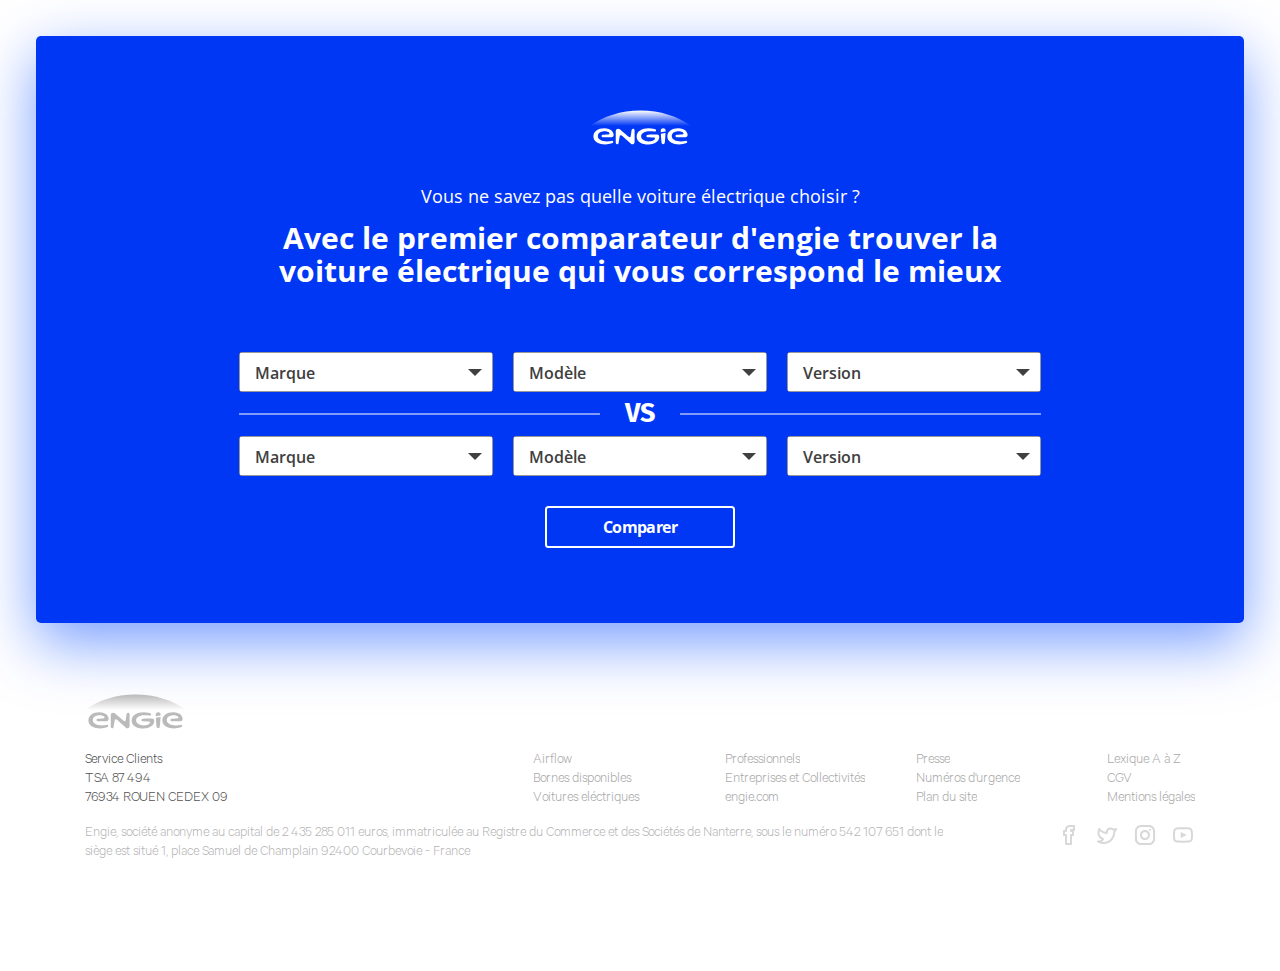
==== index.html @ 5217ff02 "Update styles + responsive" ====
<!DOCTYPE html>
<html lang="fr">

<head>
  <meta charset="UTF-8">
  <meta name="viewport" content="width=device-width, initial-scale=1.0">
  <meta http-equiv="X-UA-Compatible" content="ie=edge">
  <link href="https://fonts.googleapis.com/css?family=Fira+Sans:400,700|Open+Sans:400,600,700,800|Ovo" rel="stylesheet">
  <link rel="stylesheet" href="./css/bootstrap.min.css">
  <link rel="stylesheet" href="./css/style.css">
  <title>Trouver la voiture électrique qui vous correspond le mieux | Engie</title>
</head>

<body>
  <header class="main-header">
    <!-- <video class="video-header" src="./videos/voiture.mp4" autoplay loop></video> -->
    <div class="container">
      <div class="col-sm-9 margin-lr-auto d-flex flex-column justify-content-center heading">
        <p class="intro text-center">
          <svg width="101px" height="35px" viewBox="0 0 558 189" version="1.1" xmlns="http://www.w3.org/2000/svg" xmlns:xlink="http://www.w3.org/1999/xlink">
            <defs>
              <linearGradient x1="49.9496416%" y1="100.00257%" x2="49.9496416%" y2="0.348036134%" id="linearGradient-1">
                <stop stop-color="#FFFFFF" stop-opacity="0" offset="0%"></stop>
                <stop stop-color="#FFFFFF" offset="100%"></stop>
              </linearGradient>
            </defs>
            <g id="engie-blanc-0" stroke="none" stroke-width="1" fill="none" fill-rule="evenodd">
              <g id="engie-blanc" fill-rule="nonzero">
                <path d="M558,85.6 C485.3,32.5 387.1,0 279,0 C170.9,0 72.7,32.5 0,85.6 L558,85.6 Z" id="Shape" fill="url(#linearGradient-1)"></path>
                <path d="M238.3,100.8 C233.1,100.8 230.4,105 229.7,110.2 C228.899,115.9 225.899,135.7 225.3,140.7 C224.9,143.7 224.7,146.9 221.8,148.2 C218.9,149.5 215.3,147.5 212.3,144.9 C209.3,142.299 164.4,104.099 164.4,104.099 C161.8,101.799 158.6,100.799 155.501,100.799 C148.701,100.799 142.201,104.999 142.201,115.299 L142.201,179 C142.201,184 145.701,187.1 149.9,187.1 C154.501,187.1 157.501,184 158.201,179.6 C158.201,179.6 163.1,149.201 163.701,145.901 C164.4,142.001 165.001,138.901 168.801,137.701 C172.201,136.6 175.501,138.6 180.301,142.901 C185.101,147.1 225.501,183.6 225.501,183.6 C228.601,186.201 230.801,187.3 235.201,187.3 C239.201,187.3 246.4,185.7 246.4,173.5 L246.4,110 C246.4,104 242.8,100.8 238.3,100.8 Z M527.4,168.6 C492.2,176.201 451.9,168.1 451.9,143.201 C451.9,124.401 469.4,116.701 483.1,115.6 C497.5,114.401 508.8,117.5 514.6,123.5 C518.2,127.301 517.2,132.4 510.1,132.801 C503.5,133.2 491.2,133.6 481,134 C475.199,134.2 472.1,137.301 472.1,141.5 C472.1,144.801 474.6,148.6 481.3,148.6 C490.9,148.6 515.199,148.801 527.3,148.801 C535.3,148.801 539.199,144.401 539.199,135.2 C539.199,120.7 526,98.6 487.5,98.6 C452.6,98.6 427.3,116 427.3,144.401 C427.3,184.701 486.699,197.001 530.1,182.1 C534.2,180.701 538,177.701 536.8,173.1 C535.699,169.1 532.4,167.6 527.4,168.6 Z M118.9,168.6 C83.7,176.2 43.4,168.1 43.4,143.2 C43.4,124.4 60.9,116.7 74.6,115.599 C89,114.4 100.3,117.499 106.1,123.499 C109.701,127.3 108.701,132.399 101.6,132.8 C95,133.2 82.7,133.6 72.5,134 C66.7,134.2 63.6,137.301 63.6,141.5 C63.6,144.801 66.1,148.6 72.8,148.6 C82.4,148.6 106.7,148.801 118.8,148.801 C126.8,148.801 130.7,144.401 130.7,135.2 C130.7,120.7 117.5,98.599 79,98.599 C44.1,98.599 18.8,115.999 18.8,144.4 C18.8,184.7 78.2,197 121.6,182.099 C125.701,180.7 129.5,177.7 128.3,173.099 C127.3,169.1 123.9,167.6 118.9,168.6 Z M391.6,129.9 C392.4,151.9 394.4,170.099 395,176.5 C395.699,184.7 400,187.1 404.3,187.1 C408.4,187.1 412.8,185 413.5,176.6 C414.1,169.6 416.199,147.8 417.199,126.3 C417.3,125.2 416.5,124.7 415.599,124.901 L392.699,128.6 C392.060438,128.699885 391.592235,129.25372 391.6,129.9 Z M404.4,98.7 C393.9,98.7 390.8,106.9 390.9,112 C390.9,112.9 391.001,115.5 391.2,118.801 C391.2,119.5 391.9,120.2 392.801,120.1 L416.7,116.201 C417.501,116.001 417.801,115.501 417.9,114.901 C418,113.801 418,112.6 418,112.1 C418.1,107.2 415,98.7 404.4,98.7 Z M369.3,133.801 C361.3,133.801 336.699,134 321,134 C313.399,134 311.5,138.1 311.5,141.5 C311.5,144.5 313.5,148.301 320.699,148.7 C331.599,149.301 345.399,149.9 351.699,150.2 C360.3,150.599 360.399,155.099 357.5,158.801 C351.699,166.401 337.5,171.401 322.8,171.401 C303.6,171.401 282.4,160.501 282.4,143.1 C282.4,126.801 300.501,108.901 354.3,116.5 C359,117.2 363.699,116.301 364.9,111.9 C366.1,107.2 363.1,104.3 357.001,102.599 C344.801,99.4 333.7,98.599 323.101,98.599 C286.901,98.599 257.801,115.9 257.801,143.8 C257.801,173.599 286.701,188.199 322.801,188.199 C363.101,188.199 382.7,166.3 382.7,147.098 C382.6,137.5 377.6,133.8 369.3,133.801 Z"
                  id="Shape" fill="#FFFFFF"></path>
              </g>
            </g>
          </svg>
          <br>Vous ne savez pas quelle voiture électrique choisir&nbsp;?</p>

        <h1 class="text-center">Avec le premier comparateur d'engie trouver la voiture électrique qui vous correspond le mieux</h1>

        <form id="compare-1" class="d-flex justify-content-between" action="" method="POST">
          <select name="marque-1" id="marque-1">
            <option value="hide">Marque</option>
            <option value="renault">Renault</option>
            <option value="nissan">Nissan</option>
            <option value="bmw">BMW</option>
            <option value="tesla">Tesla</option>
            <option value="volkswagen">Volkswagen</option>
            <option value="hyundai">Hyundai</option>
            <option value="kia">Kia</option>
            <option value="citroen">Citroën</option>
            <option value="peugeot">Peugeot</option>
            <option value="smart">Smart</option>
          </select>
          <select name="modele-1" id="modele-1" disabled>
            <option value="hide">Modèle</option>
            <option value="zoe">Zoé</option>
            <option value="fluence">Fluence ZE</option>
            <option value="kangoo">Kangoo électrique</option>
            <option value="master">Master ZE</option>
            <option value="twizy">Twizy</option>
            <option value="twizy_cargo">Twizy Cargo</option>
            <option value="twingo">Twingo électrique</option>
          </select>
          <select name="type-1" id="type-1" disabled>
            <option value="hide">Version</option>
            <option value="life">Life</option>
            <option value="life_cr">Life charge rapide</option>
            <option value="zen">Zen</option>
            <option value="zen_cr">Zen charge rapide</option>
            <option value="intens">Intens</option>
            <option value="intens_cr">Intens charge rapide</option>
            <option value="edition_one">« Edition One »</option>
            <option value="edition_one_cr">« Edition One » charge rapide</option>
          </select>
        </form>

        <p class="versus text-center">VS</p>

        <form id="compare-2" class="d-flex justify-content-between" action="" method="POST">
          <select name="marque-2" id="marque-2">
            <option value="hide">Marque</option>
            <option value="renault">Renault</option>
            <option value="nissan">Nissan</option>
            <option value="bmw">BMW</option>
            <option value="tesla">Tesla</option>
            <option value="volkswagen">Volkswagen</option>
            <option value="hyundai">Hyundai</option>
            <option value="kia">Kia</option>
            <option value="citroen">Citroën</option>
            <option value="peugeot">Peugeot</option>
            <option value="smart">Smart</option>
          </select>
          <select name="modele-2" id="modele-2" disabled>
            <option value="hide">Modèle</option>
            <option value="leaf_nouveau">Leaf (nouveau)</option>
            <option value="leaf">Leaf</option>
            <option value="imx">IMx</option>
            <option value="e_nv200">e-NV200</option>
            <option value="e_nv200_evalia">e-NV200 Evalia</option>
          </select>
          <select name="type-2" id="type-2" disabled>
            <option value="hide">Version</option>
            <option value="acenta">Acenta</option>
            <option value="n_connecta">N-Connecta</option>
            <option value="tekna">Tekna</option>
          </select>
        </form>

        <button class="button-versus compare-run">
          <span class="text">Comparer</span>
          <span class="loader">
            <svg class="lds-spinner" width="100%" height="100%" xmlns="http://www.w3.org/2000/svg" xmlns:xlink="http://www.w3.org/1999/xlink"
              viewBox="0 0 100 100" preserveAspectRatio="xMidYMid">
              <g transform="rotate(0 50 50)">
                <rect x="47" y="27" rx="9.4" ry="5.4" width="6" height="6" fill="#ffffff">
                  <animate attributeName="opacity" values="1;0" keyTimes="0;1" dur="1s" begin="-0.9s" repeatCount="indefinite"></animate>
                </rect>
              </g>
              <g transform="rotate(36 50 50)">
                <rect x="47" y="27" rx="9.4" ry="5.4" width="6" height="6" fill="#ffffff">
                  <animate attributeName="opacity" values="1;0" keyTimes="0;1" dur="1s" begin="-0.8s" repeatCount="indefinite"></animate>
                </rect>
              </g>
              <g transform="rotate(72 50 50)">
                <rect x="47" y="27" rx="9.4" ry="5.4" width="6" height="6" fill="#ffffff">
                  <animate attributeName="opacity" values="1;0" keyTimes="0;1" dur="1s" begin="-0.7s" repeatCount="indefinite"></animate>
                </rect>
              </g>
              <g transform="rotate(108 50 50)">
                <rect x="47" y="27" rx="9.4" ry="5.4" width="6" height="6" fill="#ffffff">
                  <animate attributeName="opacity" values="1;0" keyTimes="0;1" dur="1s" begin="-0.6s" repeatCount="indefinite"></animate>
                </rect>
              </g>
              <g transform="rotate(144 50 50)">
                <rect x="47" y="27" rx="9.4" ry="5.4" width="6" height="6" fill="#ffffff">
                  <animate attributeName="opacity" values="1;0" keyTimes="0;1" dur="1s" begin="-0.5s" repeatCount="indefinite"></animate>
                </rect>
              </g>
              <g transform="rotate(180 50 50)">
                <rect x="47" y="27" rx="9.4" ry="5.4" width="6" height="6" fill="#ffffff">
                  <animate attributeName="opacity" values="1;0" keyTimes="0;1" dur="1s" begin="-0.4s" repeatCount="indefinite"></animate>
                </rect>
              </g>
              <g transform="rotate(216 50 50)">
                <rect x="47" y="27" rx="9.4" ry="5.4" width="6" height="6" fill="#ffffff">
                  <animate attributeName="opacity" values="1;0" keyTimes="0;1" dur="1s" begin="-0.3s" repeatCount="indefinite"></animate>
                </rect>
              </g>
              <g transform="rotate(252 50 50)">
                <rect x="47" y="27" rx="9.4" ry="5.4" width="6" height="6" fill="#ffffff">
                  <animate attributeName="opacity" values="1;0" keyTimes="0;1" dur="1s" begin="-0.2s" repeatCount="indefinite"></animate>
                </rect>
              </g>
              <g transform="rotate(288 50 50)">
                <rect x="47" y="27" rx="9.4" ry="5.4" width="6" height="6" fill="#ffffff">
                  <animate attributeName="opacity" values="1;0" keyTimes="0;1" dur="1s" begin="-0.1s" repeatCount="indefinite"></animate>
                </rect>
              </g>
              <g transform="rotate(324 50 50)">
                <rect x="47" y="27" rx="9.4" ry="5.4" width="6" height="6" fill="#ffffff">
                  <animate attributeName="opacity" values="1;0" keyTimes="0;1" dur="1s" begin="0s" repeatCount="indefinite"></animate>
                </rect>
              </g>
            </svg>
          </span>
        </button>
      </div>
    </div>
  </header>

  <main id="main-content">
    <section class="container">
      <div class="versus-container d-flex justify-content-between">
        <div class="vs vs-1">
          <img class="img-vehicule" src="./images/zoe.jpg" alt="">
          <h2>
            <span class="vehicule-1">Renault Zoé Life</span>
            <span class="vehicule-2">Nissan Leaf</span>
          </h2>
          <div class="descriptions">
            <div class="item d-flex justify-content-between">
              <div class="col-left">Prix</div>
              <div class="col-right">À partir de 19 750 €</div>
            </div>
            <div class="item d-flex justify-content-between">
              <div class="col-left">Autonomie électrique</div>
              <div class="col-right">400 km</div>
            </div>
            <div class="item d-flex justify-content-between">
              <div class="col-left">Capacité batterie</div>
              <div class="col-right">41 kWh</div>
            </div>
            <div class="item d-flex justify-content-between">
              <div class="col-left">Puissance de recharge max.</div>
              <div class="col-right">43 kW</div>
            </div>
            <div class="item d-flex justify-content-between">
              <div class="col-left">Prises</div>
              <div class="col-right">Type 2</div>
            </div>
          </div>
        </div>

        <div class="vs vs-2">
          <img class="img-vehicule" src="./images/leaf.jpg" alt="">
          <h2>Nissan Leaf</h2>
          <div class="descriptions">
            <div class="item d-flex justify-content-between">
              <div class="col-left">Prix</div>
              <div class="col-right">À partir de 30 990 €</div>
            </div>
            <div class="item d-flex justify-content-between">
              <div class="col-left">Autonomie électrique</div>
              <div class="col-right">378 km</div>
            </div>
            <div class="item d-flex justify-content-between">
              <div class="col-left">Capacité batterie</div>
              <div class="col-right">40 kWh</div>
            </div>
            <div class="item d-flex justify-content-between">
              <div class="col-left">Puissance de recharge max.</div>
              <div class="col-right">50 kW</div>
            </div>
            <div class="item d-flex justify-content-between">
              <div class="col-left">Prises</div>
              <div class="col-right">Type 2 CHAdeMO</div>
            </div>
          </div>
        </div>
      </div>

      <p class="versus-see-more text-center">
        <span class="before-text">Voir plus</span>
        <svg width="44px" height="44px" viewBox="0 0 44 44" version="1.1" xmlns="http://www.w3.org/2000/svg" xmlns:xlink="http://www.w3.org/1999/xlink">
          <g id="Page-1" stroke="none" stroke-width="1" fill="none" fill-rule="evenodd">
            <g id="Desktop-HD-Copy-2" transform="translate(-698.000000, -1299.000000)" fill="#9D9B9B">
              <g id="GroupPlus" transform="translate(251.000000, 1272.000000)">
                <path d="M468.625,27 C471.609715,27 474.418403,27.5631454 477.051147,28.6894531 C479.683892,29.8157608 481.978709,31.3573714 483.935669,33.3143311 C485.892629,35.2712907 487.434239,37.5661083 488.560547,40.1988525 C489.686855,42.8315968 490.25,45.6402846 490.25,48.625 C490.25,51.6097154 489.686855,54.4184032 488.560547,57.0511475 C487.434239,59.6838917 485.892629,61.9787093 483.935669,63.9356689 C481.978709,65.8926286 479.683892,67.4342392 477.051147,68.5605469 C474.418403,69.6868546 471.609715,70.25 468.625,70.25 C465.640285,70.25 462.831597,69.6868546 460.198853,68.5605469 C457.566108,67.4342392 455.271291,65.8926286 453.314331,63.9356689 C451.357371,61.9787093 449.815761,59.6838917 448.689453,57.0511475 C447.563145,54.4184032 447,51.6097154 447,48.625 C447,45.6402846 447.563145,42.8315968 448.689453,40.1988525 C449.815761,37.5661083 451.357371,35.2712907 453.314331,33.3143311 C455.271291,31.3573714 457.566108,29.8157608 460.198853,28.6894531 C462.831597,27.5631454 465.640285,27 468.625,27 Z M468.625,67.5891113 C471.243665,67.5891113 473.700387,67.0893198 475.995239,66.0897217 C478.290091,65.0901236 480.289257,63.7315353 481.992798,62.013916 C483.696338,60.2962968 485.047887,58.2900912 486.047485,55.9952393 C487.047083,53.7003873 487.546875,51.2436654 487.546875,48.625 C487.546875,46.0063346 487.047083,43.5496127 486.047485,41.2547607 C485.047887,38.9599088 483.696338,36.9607426 481.992798,35.2572021 C480.289257,33.5536617 478.290091,32.2021127 475.995239,31.2025146 C473.700387,30.2029166 471.243665,29.703125 468.625,29.703125 C466.006335,29.703125 463.549613,30.2029166 461.254761,31.2025146 C458.959909,32.2021127 456.960743,33.5536617 455.257202,35.2572021 C453.553662,36.9607426 452.202113,38.9599088 451.202515,41.2547607 C450.202917,43.5496127 449.703125,46.0063346 449.703125,48.625 C449.703125,51.2436654 450.202917,53.7003873 451.202515,55.9952393 C452.202113,58.2900912 453.553662,60.2962968 455.257202,62.013916 C456.960743,63.7315353 458.959909,65.0901236 461.254761,66.0897217 C463.549613,67.0893198 466.006335,67.5891113 468.625,67.5891113 Z M478.085937,47.2734375 C478.451988,47.2734375 478.768757,47.4071845 479.036255,47.6746826 C479.303753,47.9421807 479.4375,48.25895 479.4375,48.625 C479.4375,48.99105 479.303753,49.3078193 479.036255,49.5753174 C478.768757,49.8428155 478.451988,49.9765625 478.085937,49.9765625 L469.976562,49.9765625 L469.976562,58.0859375 C469.976562,58.4519875 469.842815,58.7687568 469.575317,59.0362549 C469.307819,59.303753 468.99105,59.4375 468.625,59.4375 C468.25895,59.4375 467.942181,59.303753 467.674683,59.0362549 C467.407185,58.7687568 467.273438,58.4519875 467.273438,58.0859375 L467.273438,49.9765625 L459.164062,49.9765625 C458.798012,49.9765625 458.481243,49.8428155 458.213745,49.5753174 C457.946247,49.3078193 457.8125,48.99105 457.8125,48.625 C457.8125,48.25895 457.946247,47.9421807 458.213745,47.6746826 C458.481243,47.4071845 458.798012,47.2734375 459.164062,47.2734375 L467.273438,47.2734375 L467.273438,39.1640625 C467.273438,38.7980125 467.407185,38.4812432 467.674683,38.2137451 C467.942181,37.946247 468.25895,37.8125 468.625,37.8125 C468.99105,37.8125 469.307819,37.946247 469.575317,38.2137451 C469.842815,38.4812432 469.976562,38.7980125 469.976562,39.1640625 L469.976562,47.2734375 L478.085937,47.2734375 Z"
                  id="Plus---simple-line-icons"></path>
              </g>
            </g>
          </g>
        </svg>
      </p>
    </section>
  </main>

  <section class="details">
    <div class="container text-center">
      <h1 class="col-8 offset-2">Découvrez tous les avantages de passer à l’életrique avec l’offre d’Engie : ele’c car</h1>

      <div class="d-flex justify-content-between offers">
        <div class="offer" data-tilt>
          <svg width="75px" height="75px" viewBox="0 0 75 75" version="1.1" xmlns="http://www.w3.org/2000/svg" xmlns:xlink="http://www.w3.org/1999/xlink">
            <g id="coin" stroke="none" stroke-width="1" fill="none" fill-rule="evenodd">
              <g id="Desktop-HD-Copy-2" transform="translate(-343.000000, -1592.000000)" fill="#0037f5" fill-rule="nonzero">
                <g id="Group-6" transform="translate(0.000000, 1389.000000)">
                  <g id="004-coin" transform="translate(343.000000, 203.000000)">
                    <path d="M41.3793103,0 C40.0590517,0 38.7594828,0.0982758621 37.4806034,0.271551724 C36.1461207,0.0931034483 34.8775862,0 33.6206897,0 C27.3064655,0 21.4021552,2.03275862 16.3836207,5.54741379 C16.3823276,5.5487069 16.3797414,5.55 16.3784483,5.5512931 C13.8336207,7.33448276 11.5189655,9.50172414 9.49137931,11.9780172 C9.43060345,12.0336207 9.38534483,12.0982759 9.3362069,12.1642241 C7.41724138,14.5409483 5.76724138,17.2021552 4.43405172,20.0806034 C4.39784483,20.1452586 4.36810345,20.2099138 4.34353448,20.2810345 C3.42543103,22.2931034 2.65862069,24.4073276 2.06896552,26.6107759 C2.01077586,26.7349138 1.98491379,26.8706897 1.96810345,27.012931 C1.11336207,30.3426724 0.646551724,33.8599138 0.646551724,37.5 C0.646551724,43.1935345 1.77284483,48.5909483 3.77844828,53.4297414 C3.79655172,53.4840517 3.81465517,53.5344828 3.84051724,53.5849138 C5.04051724,56.4478448 6.55215517,59.1103448 8.32241379,61.5193966 C8.37025862,61.5853448 8.40905172,61.6551724 8.46853448,61.7107759 C10.2646552,64.1211207 12.324569,66.2676724 14.5952586,68.0987069 C14.6612069,68.1724138 14.7413793,68.2267241 14.8228448,68.2836207 C20.1594828,72.512069 26.637931,75 33.6206897,75 C34.8775862,75 36.1461207,74.9068966 37.4806034,74.7284483 C38.7594828,74.9017241 40.0590517,75 41.3793103,75 C59.5616379,75 74.3534483,58.1780172 74.3534483,37.5 C74.3534483,16.8219828 59.5616379,0 41.3793103,0 Z M27.7150862,3.38534483 C27.2935345,3.60517241 26.8758621,3.83405172 26.4633621,4.07327586 C26.225431,4.21034483 25.9862069,4.34482759 25.7521552,4.48836207 C25.3952586,4.70689655 25.0461207,4.93836207 24.6982759,5.17241379 L22.2090517,5.17241379 C24.099569,4.28793103 26.0728448,3.59094828 28.1288793,3.15775862 C27.987931,3.22758621 27.8547414,3.31293103 27.7150862,3.38534483 Z M14.6896552,59.4827586 L10.0512931,59.4827586 C8.91077586,57.8715517 7.89827586,56.1400862 7.01896552,54.3103448 L11.9172414,54.3103448 C12.1202586,54.7681034 12.3284483,55.2219828 12.5469828,55.6693966 C12.6413793,55.862069 12.7396552,56.0508621 12.8366379,56.2409483 C13.1017241,56.7607759 13.3771552,57.2728448 13.662931,57.7771552 C13.7689655,57.9646552 13.8711207,58.1547414 13.9797414,58.3396552 C14.2099138,58.7275862 14.4491379,59.1051724 14.6896552,59.4827586 Z M6.42413793,21.9827586 L11.3728448,21.9827586 C11.1465517,22.5478448 10.9318966,23.1193966 10.7288793,23.6987069 C10.6732759,23.8590517 10.6163793,24.0181034 10.562069,24.1784483 C10.3758621,24.7344828 10.2025862,25.2956897 10.0383621,25.862069 L4.9875,25.862069 C5.3987069,24.5288793 5.87974138,23.2357759 6.42413793,21.9827586 Z M3.23275862,37.5 C3.23275862,36.6284483 3.27931034,35.7698276 3.33362069,34.9137931 L8.48922414,34.9137931 C8.48793103,34.9344828 8.48793103,34.9551724 8.48663793,34.9758621 C8.4387931,35.8112069 8.40517241,36.650431 8.40517241,37.5 C8.40517241,37.9331897 8.42068966,38.3625 8.43362069,38.7931034 L3.28318966,38.7931034 C3.26896552,38.3612069 3.23275862,37.9357759 3.23275862,37.5 Z M8.58103448,41.3793103 C8.63017241,41.9237069 8.69353448,42.462931 8.76336207,43.0008621 C8.76853448,43.0409483 8.77112069,43.0810345 8.7762931,43.1211207 C8.87198276,43.8413793 8.98836207,44.5525862 9.11896552,45.2586207 L4.01896552,45.2586207 C3.76681034,43.9887931 3.56767241,42.6969828 3.43965517,41.3793103 L8.58103448,41.3793103 Z M9.38275862,28.4482759 C9.34913793,28.6008621 9.32068966,28.7560345 9.28836207,28.9099138 C9.25344828,29.0793103 9.21724138,29.2487069 9.18491379,29.4193966 C9.02715517,30.2314655 8.8875,31.0487069 8.7762931,31.8788793 C8.77112069,31.9189655 8.76853448,31.9590517 8.76336207,31.9991379 C8.74913793,32.1077586 8.74008621,32.2189655 8.72586207,32.3275862 L3.59353448,32.3275862 C3.76422414,31.0112069 3.98017241,29.712931 4.2762931,28.4482759 L9.38275862,28.4482759 Z M9.69181034,47.8448276 C9.73189655,48.0025862 9.76939655,48.162931 9.81077586,48.3193966 C9.8262931,48.3762931 9.83922414,48.4357759 9.85474138,48.4926724 C10.0681034,49.2801724 10.3073276,50.0547414 10.5633621,50.8202586 C10.6176724,50.9818966 10.674569,51.1409483 10.7301724,51.3 C10.7780172,51.4422414 10.8258621,51.5844828 10.8762931,51.7241379 L5.89396552,51.7241379 C5.40387931,50.4685345 4.98232759,49.1728448 4.62284483,47.8448276 L9.69181034,47.8448276 Z M13.9810345,16.6603448 C13.8724138,16.8452586 13.7702586,17.0353448 13.6642241,17.2228448 C13.3784483,17.7271552 13.1030172,18.2392241 12.837931,18.7590517 C12.7409483,18.9491379 12.6426724,19.137931 12.5482759,19.3306034 C12.5366379,19.3525862 12.525,19.374569 12.5146552,19.3965517 L7.66681034,19.3965517 C8.64568966,17.5512931 9.77327586,15.825 11.0237069,14.2241379 L15.5534483,14.2241379 C15.3956897,14.450431 15.2366379,14.675431 15.0840517,14.9056034 C14.7025862,15.4784483 14.3340517,16.062931 13.9810345,16.6603448 Z M17.7568966,7.75862069 L21.3297414,7.75862069 C21.0090517,8.03922414 20.6883621,8.32112069 20.3780172,8.61336207 C20.1168103,8.85905172 19.8633621,9.11508621 19.6099138,9.37112069 C19.3551724,9.62715517 19.1030172,9.88706897 18.8547414,10.1521552 C18.6155172,10.4081897 18.3737069,10.6616379 18.1409483,10.925431 C17.9340517,11.1581897 17.7362069,11.3987069 17.5357759,11.637931 L13.2659483,11.637931 C14.6547414,10.1935345 16.1534483,8.89137931 17.7568966,7.75862069 Z M12.0568966,62.0689655 L16.4948276,62.0689655 C16.6409483,62.2603448 16.7857759,62.4517241 16.9357759,62.6405172 C17.3262931,63.1306034 17.7271552,63.6090517 18.1396552,64.074569 C18.3724138,64.3383621 18.612931,64.5918103 18.8534483,64.8478448 C19.1017241,65.112931 19.3538793,65.3728448 19.6086207,65.6288793 C19.7133621,65.7336207 19.8116379,65.8448276 19.9176724,65.9482759 L16.0280172,65.9482759 C14.6081897,64.7857759 13.2801724,63.4875 12.0568966,62.0689655 Z M28.1288793,71.8422414 C25.1637931,71.2176724 22.3616379,70.0719828 19.7637931,68.5344828 L22.8918103,68.5344828 C23.0560345,68.6612069 23.225431,68.7801724 23.3909483,68.9043103 C23.6612069,69.1047414 23.9301724,69.3064655 24.2056034,69.4991379 C24.7125,69.8521552 25.2284483,70.1909483 25.7521552,70.512931 C25.9862069,70.6564655 26.225431,70.7896552 26.4633621,70.9280172 C26.8758621,71.1672414 27.2935345,71.3961207 27.7150862,71.6159483 C27.8547414,71.687069 27.987931,71.7724138 28.1288793,71.8422414 Z M41.3793103,72.4137931 C40.3525862,72.4137931 39.3375,72.3530172 38.3366379,72.237931 L37.8219828,72.1655172 C37.7586207,72.1564655 37.6952586,72.1461207 37.6318966,72.1383621 C37.1831897,72.075 36.737069,72 36.2935345,71.9146552 C36.2599138,71.9081897 36.2262931,71.900431 36.1913793,71.8939655 C35.7607759,71.8086207 35.3340517,71.7142241 34.9099138,71.6094828 C34.850431,71.5952586 34.7922414,71.5771552 34.7327586,71.562931 C34.337069,71.462069 33.9426724,71.3534483 33.5534483,71.2344828 C33.4396552,71.199569 33.3284483,71.1594828 33.2146552,71.1232759 C32.8810345,71.0172414 32.5474138,70.9086207 32.2189655,70.7896552 C31.9603448,70.6952586 31.7043103,70.5918103 31.4482759,70.4896552 C31.2672414,70.4185345 31.0836207,70.3512931 30.9038793,70.275 C23.949569,67.3318966 18.1823276,61.5465517 14.6741379,54.1512931 C14.6469828,54.0956897 14.6237069,54.0375 14.5965517,53.9818966 C14.4025862,53.5681034 14.2150862,53.1491379 14.0353448,52.725 C13.9693966,52.5698276 13.9086207,52.4107759 13.8452586,52.2543103 C13.7107759,51.924569 13.5788793,51.5948276 13.4534483,51.2599138 C13.3771552,51.0556034 13.3047414,50.8487069 13.2323276,50.6431034 C13.1275862,50.349569 13.025431,50.0560345 12.9284483,49.7586207 C12.8521552,49.5258621 12.7797414,49.2905172 12.7073276,49.0551724 C12.6219828,48.7771552 12.5392241,48.4991379 12.4603448,48.2185345 C12.3905172,47.9689655 12.3232759,47.7181034 12.2573276,47.4659483 C12.1862069,47.1918103 12.1176724,46.9150862 12.0517241,46.6383621 C11.9909483,46.3797414 11.9314655,46.1198276 11.8758621,45.8599138 C11.8163793,45.5831897 11.7607759,45.3038793 11.7077586,45.024569 C11.6573276,44.762069 11.6068966,44.499569 11.5616379,44.2344828 C11.5125,43.9461207 11.4685345,43.6551724 11.4258621,43.362931 C11.387069,43.1043103 11.3482759,42.8456897 11.3146552,42.5857759 C11.274569,42.2741379 11.2435345,41.9599138 11.2099138,41.6456897 C11.1840517,41.4025862 11.1568966,41.1594828 11.1349138,40.9150862 C11.1038793,40.5556034 11.0831897,40.1922414 11.0625,39.8288793 C11.0508621,39.6258621 11.0340517,39.4241379 11.025,39.2198276 C11.0056034,38.649569 10.9913793,38.0767241 10.9913793,37.5 C10.9913793,36.9232759 11.0056034,36.350431 11.0288793,35.7801724 C11.037931,35.5758621 11.0547414,35.3741379 11.0663793,35.1711207 C11.087069,34.8077586 11.1077586,34.4456897 11.1387931,34.0849138 C11.1594828,33.8405172 11.187931,33.5974138 11.2137931,33.3543103 C11.2461207,33.0400862 11.2784483,32.7258621 11.3185345,32.4142241 C11.3521552,32.1543103 11.3909483,31.8956897 11.4297414,31.637069 C11.4724138,31.3461207 11.5163793,31.0551724 11.5655172,30.7655172 C11.6107759,30.500431 11.6612069,30.237931 11.7116379,29.975431 C11.7659483,29.6961207 11.8202586,29.4168103 11.8797414,29.1400862 C11.9353448,28.8788793 11.9948276,28.6202586 12.0556034,28.3616379 C12.1215517,28.0849138 12.1887931,27.8081897 12.2612069,27.5340517 C12.3271552,27.2818966 12.3943966,27.0310345 12.4642241,26.7814655 C12.5431034,26.5008621 12.6258621,26.2228448 12.7112069,25.9448276 C12.7810345,25.7094828 12.8534483,25.4741379 12.9297414,25.2413793 C13.0267241,24.9439655 13.1301724,24.650431 13.2336207,24.3568966 C13.3060345,24.1512931 13.3784483,23.9443966 13.4547414,23.7400862 C13.5801724,23.4051724 13.712069,23.075431 13.8465517,22.7456897 C13.9099138,22.5892241 13.9719828,22.4301724 14.0366379,22.275 C14.2163793,21.8508621 14.4038793,21.4318966 14.5978448,21.0181034 C14.6237069,20.9612069 14.6482759,20.9043103 14.675431,20.8487069 C18.1836207,13.4521552 23.9508621,7.66810345 30.9051724,4.725 C31.0849138,4.65 31.2672414,4.58275862 31.449569,4.51034483 C31.7056034,4.40818966 31.9603448,4.30474138 32.2202586,4.21034483 C32.5487069,4.09137931 32.8823276,3.98275862 33.2159483,3.87672414 C33.3284483,3.84051724 33.4409483,3.80043103 33.5547414,3.76551724 C33.9439655,3.64655172 34.3383621,3.53793103 34.7340517,3.43706897 C34.7935345,3.42155172 34.8517241,3.40474138 34.9112069,3.39051724 C35.3353448,3.28577586 35.762069,3.19137931 36.1926724,3.10603448 C36.2262931,3.09956897 36.2599138,3.09181034 36.2948276,3.08534483 C36.737069,3 37.1831897,2.925 37.6331897,2.86163793 C37.6965517,2.85258621 37.7599138,2.84224138 37.8232759,2.83448276 L38.337931,2.76206897 C39.3375,2.64698276 40.3525862,2.5862069 41.3793103,2.5862069 C58.1353448,2.5862069 71.7672414,18.2482759 71.7672414,37.5 C71.7672414,56.7517241 58.1353448,72.4137931 41.3793103,72.4137931 Z"
                      id="Shape"></path>
                    <path d="M50.7568966,61.7508621 C50.0392241,62.1193966 49.2969828,62.4491379 48.5508621,62.7297414 C47.8823276,62.9806034 47.5448276,63.7267241 47.7969828,64.3952586 C47.9909483,64.9137931 48.4836207,65.2331897 49.0073276,65.2331897 C49.1586207,65.2331897 49.3125,65.2060345 49.4637931,65.1491379 C50.3017241,64.8336207 51.1357759,64.4637931 51.9400862,64.0512931 C52.575,63.725431 52.8258621,62.9456897 52.5,62.3107759 C52.1728448,61.6758621 51.3943966,61.4224138 50.7568966,61.7508621 Z"
                      id="Shape"></path>
                    <path d="M58.2168103,55.6293103 C57.7034483,56.2603448 57.1564655,56.8706897 56.5887931,57.4448276 C56.087069,57.9530172 56.0922414,58.7715517 56.6017241,59.2732759 C56.8525862,59.5215517 57.1810345,59.6469828 57.5094828,59.6469828 C57.8431034,59.6469828 58.1767241,59.5189655 58.4301724,59.262931 C59.0534483,58.6306034 59.6560345,57.9581897 60.2224138,57.2637931 C60.6737069,56.7090517 60.5896552,55.8943966 60.0349138,55.4443966 C59.4801724,54.9943966 58.6668103,55.0771552 58.2168103,55.6293103 Z"
                      id="Shape"></path>
                    <path d="M41.3793103,64.0396552 C40.5762931,64.0396552 39.7668103,63.9918103 38.9780172,63.8974138 C38.25,63.825 37.6241379,64.3202586 37.5400862,65.0288793 C37.4560345,65.7375 37.9616379,66.3814655 38.6702586,66.4668103 C39.5625,66.5728448 40.475431,66.6271552 41.3806034,66.6271552 L41.4892241,66.6271552 C42.2043103,66.6271552 42.7280172,66.0478448 42.7280172,65.3340517 C42.7280172,64.6202586 42.0943966,64.0396552 41.3793103,64.0396552 Z"
                      id="Shape"></path>
                    <path d="M61.7211207,19.7547414 C61.2206897,19.0163793 60.6801724,18.2935345 60.1150862,17.6056034 C59.6599138,17.0547414 58.8478448,16.9758621 58.2943966,17.4284483 C57.7435345,17.8823276 57.6646552,18.6969828 58.1172414,19.2491379 C58.6318966,19.875 59.124569,20.5331897 59.5797414,21.2056034 C59.8293103,21.575431 60.237931,21.7732759 60.6517241,21.7732759 C60.9012931,21.7732759 61.1534483,21.7008621 61.3758621,21.5508621 C61.9668103,21.1487069 62.1219828,20.3456897 61.7211207,19.7547414 Z"
                      id="Shape"></path>
                    <path d="M64.5271552,46.2711207 C63.8534483,46.0448276 63.1163793,46.4068966 62.8887931,47.0831897 C62.6275862,47.8564655 62.3301724,48.6258621 62.0056034,49.3719828 C61.7198276,50.0262931 62.0211207,50.7892241 62.675431,51.0737069 C62.8435345,51.1474138 63.0193966,51.1810345 63.1900862,51.1810345 C63.6905172,51.1810345 64.1650862,50.8900862 64.3771552,50.4038793 C64.7301724,49.5905172 65.0534483,48.7512931 65.337931,47.9081897 C65.5681034,47.2331897 65.2047414,46.5 64.5271552,46.2711207 Z"
                      id="Shape"></path>
                    <path d="M65.7323276,36.1655172 C65.0172414,36.1655172 64.4392241,36.7849138 64.4392241,37.5 C64.4392241,38.2991379 64.4094828,39.0982759 64.3487069,39.8780172 C64.2931034,40.5905172 64.8258621,41.2125 65.5383621,41.2668103 C65.5719828,41.2693966 65.6068966,41.2706897 65.6392241,41.2706897 C66.3090517,41.2706897 66.8741379,40.7560345 66.9271552,40.0771552 C66.9931034,39.2314655 67.025431,38.3637931 67.025431,37.4987069 L67.025431,37.4159483 C67.025431,36.7034483 66.4474138,36.1655172 65.7323276,36.1655172 Z"
                      id="Shape"></path>
                    <path d="M23.5719828,19.8051724 C23.9469828,19.8051724 24.3193966,19.6435345 24.5741379,19.3306034 C25.0900862,18.6982759 25.6383621,18.0892241 26.2047414,17.5189655 C26.7077586,17.012069 26.7051724,16.1935345 26.1969828,15.6905172 C25.6900862,15.1887931 24.8728448,15.1900862 24.3685345,15.6982759 C23.7452586,16.3267241 23.1400862,16.9991379 22.5711207,17.6948276 C22.1185345,18.2482759 22.2012931,19.062931 22.7547414,19.5142241 C22.9952586,19.7107759 23.2862069,19.8051724 23.5719828,19.8051724 Z"
                      id="Shape"></path>
                    <path d="M31.4599138,13.3668103 C31.6564655,13.3668103 31.8581897,13.3215517 32.0456897,13.2258621 C32.7672414,12.8586207 33.5107759,12.5301724 34.2556034,12.2521552 C34.9241379,12.0025862 35.262931,11.2564655 35.0133621,10.587931 C34.7637931,9.91810345 34.0241379,9.57801724 33.3491379,9.83017241 C32.5137931,10.1431034 31.6797414,10.5103448 30.8715517,10.9228448 C30.2353448,11.2461207 29.9818966,12.0258621 30.3064655,12.662069 C30.5353448,13.1094828 30.9892241,13.3668103 31.4599138,13.3668103 Z"
                      id="Shape"></path>
                    <path d="M32.0922414,61.7987069 C31.3784483,61.4366379 30.6737069,61.0280172 30,60.5857759 C29.4025862,60.1939655 28.6008621,60.3633621 28.2090517,60.9594828 C27.8185345,61.5568966 27.9853448,62.3586207 28.5827586,62.7491379 C29.3366379,63.2431034 30.1228448,63.6982759 30.9232759,64.1043103 C31.1107759,64.2 31.3099138,64.2439655 31.5064655,64.2439655 C31.9784483,64.2439655 32.4336207,63.9853448 32.6612069,63.5366379 C32.9844828,62.900431 32.7310345,62.1219828 32.0922414,61.7987069 Z"
                      id="Shape"></path>
                    <path d="M18.3193966,37.5 C18.3193966,36.6943966 18.3517241,35.8758621 18.4150862,35.0689655 C18.4706897,34.3564655 17.9392241,33.7344828 17.2267241,33.6775862 C16.5219828,33.6310345 15.8922414,34.1534483 15.8366379,34.8646552 C15.7681034,35.7387931 15.7331897,36.6258621 15.7331897,37.4987069 L15.7331897,37.5258621 C15.7331897,38.2396552 16.3112069,38.8047414 17.0262931,38.8047414 C17.7413793,38.8047414 18.3193966,38.2137931 18.3193966,37.5 Z"
                      id="Shape"></path>
                    <path d="M19.2090517,44.8293103 C19.0357759,44.1362069 18.3336207,43.7133621 17.6418103,43.8866379 C16.9487069,44.0586207 16.5271552,44.7607759 16.6991379,45.4538793 C16.9137931,46.3150862 17.1685345,47.1775862 17.4556034,48.0181034 C17.6392241,48.5560345 18.1409483,48.8935345 18.6788793,48.8935345 C18.8172414,48.8935345 18.9581897,48.8702586 19.0965517,48.8237069 C19.7715517,48.5922414 20.1336207,47.8577586 19.9021552,47.1814655 C19.6396552,46.412069 19.4068966,45.6206897 19.2090517,44.8293103 Z"
                      id="Shape"></path>
                    <path d="M20.1077586,23.8771552 C19.449569,23.5849138 18.6905172,23.8875 18.4047414,24.5418103 C18.050431,25.3512931 17.724569,26.1905172 17.4375,27.0362069 C17.2086207,27.7125 17.5719828,28.4469828 18.2469828,28.6771552 C18.3840517,28.7237069 18.525,28.7456897 18.662069,28.7456897 C19.2012931,28.7456897 19.7043103,28.4056034 19.8866379,27.8676724 C20.1491379,27.0918103 20.4478448,26.3224138 20.7737069,25.5814655 C21.0594828,24.9271552 20.762069,24.1642241 20.1077586,23.8771552 Z"
                      id="Shape"></path>
                    <path d="M23.1491379,53.750431 C22.7482759,53.1581897 21.9465517,53.0030172 21.3530172,53.4025862 C20.762069,53.8034483 20.6068966,54.6064655 21.0064655,55.1987069 C21.5133621,55.9474138 22.0512931,56.6715517 22.6073276,57.350431 C22.8633621,57.662069 23.2331897,57.8237069 23.6081897,57.8237069 C23.8965517,57.8237069 24.1862069,57.7280172 24.4267241,57.5301724 C24.9801724,57.0762931 25.0590517,56.262931 24.6077586,55.7094828 C24.1034483,55.0926724 23.612069,54.4331897 23.1491379,53.750431 Z"
                      id="Shape"></path>
                    <path d="M63.5366379,30.1189655 C63.6827586,30.7060345 64.2103448,31.0978448 64.7896552,31.0978448 C64.8943966,31.0978448 64.9991379,31.0849138 65.1051724,31.0590517 C65.7982759,30.8844828 66.2185345,30.1823276 66.0452586,29.4905172 C65.8293103,28.6306034 65.574569,27.7681034 65.2862069,26.9275862 C65.0547414,26.2525862 64.3202586,25.8918103 63.6426724,26.124569 C62.9676724,26.3560345 62.6068966,27.0918103 62.8383621,27.7681034 C63.1034483,28.5387931 63.3375,29.3301724 63.5366379,30.1189655 Z"
                      id="Shape"></path>
                    <path d="M41.3793103,10.9603448 C42.162931,10.9603448 42.9556034,11.0068966 43.7301724,11.0961207 C43.7818966,11.1025862 43.8323276,11.1051724 43.8814655,11.1051724 C44.5293103,11.1051724 45.087931,10.6202586 45.1642241,9.96206897 C45.2469828,9.25344828 44.7387931,8.61077586 44.0301724,8.52801724 C43.1560345,8.42586207 42.3,8.37413793 41.3405172,8.37413793 L41.3237069,9.66724138 L41.3237069,8.37413793 C40.6086207,8.37413793 40.0577586,8.95215517 40.0577586,9.66724138 C40.0590517,10.3823276 40.6642241,10.9603448 41.3793103,10.9603448 Z"
                      id="Shape"></path>
                    <path d="M50.6198276,13.1793103 C51.3336207,13.5387931 52.0383621,13.9448276 52.7146552,14.3857759 C52.9318966,14.5280172 53.1762931,14.5965517 53.4193966,14.5965517 C53.8409483,14.5965517 54.2547414,14.3896552 54.5043103,14.0094828 C54.8948276,13.412069 54.725431,12.6103448 54.1267241,12.2198276 C53.3702586,11.7258621 52.5827586,11.2719828 51.7836207,10.8698276 C51.1448276,10.5478448 50.3676724,10.8051724 50.0469828,11.4426724 C49.725,12.0801724 49.9810345,12.8573276 50.6198276,13.1793103 Z"
                      id="Shape"></path>
                    <path d="M54.0827586,46.775431 C53.7685345,46.775431 53.4659483,46.9163793 53.175,47.2073276 C50.8797414,49.6099138 47.8021552,50.8293103 44.0275862,50.8293103 C41.0068966,50.8293103 38.4193966,49.9538793 36.3362069,48.2275862 C34.4418103,46.6564655 33.1280172,44.5797414 32.4258621,42.0452586 L42.7681034,42.0452586 C43.5439655,42.0452586 44.0443966,41.5448276 44.0443966,40.7702586 C44.0443966,39.9956897 43.5426724,39.4939655 42.7681034,39.4939655 L31.9564655,39.4939655 C31.8982759,38.9508621 31.8685345,38.337931 31.8685345,37.662931 C31.8685345,36.9737069 31.899569,36.3323276 31.9603448,35.7491379 L43.6086207,35.7491379 C44.3844828,35.7491379 44.8849138,35.2474138 44.8849138,34.4728448 C44.8849138,33.6982759 44.3831897,33.1978448 43.6086207,33.1978448 L32.4271552,33.1978448 C33.1215517,30.6814655 34.3771552,28.6060345 36.1655172,27.0219828 C38.1193966,25.2918103 40.3913793,24.4137931 42.9168103,24.4137931 C45.4681034,24.4137931 47.8642241,25.1935345 50.0327586,26.7258621 C50.925,27.3724138 51.7241379,28.0836207 52.4081897,28.8413793 L52.4081897,31.5349138 C52.4081897,32.3107759 52.9099138,32.8112069 53.6857759,32.8112069 C54.4603448,32.8112069 54.9607759,32.3094828 54.9607759,31.5349138 L54.9607759,23.5577586 C54.9607759,22.7818966 54.4603448,22.2814655 53.6857759,22.2814655 C52.9086207,22.2814655 52.4081897,22.7831897 52.4081897,23.5577586 L52.4081897,25.2556034 C49.6331897,23.0030172 46.562069,21.8612069 43.2737069,21.8612069 C39.8211207,21.8612069 36.8353448,22.9758621 34.400431,25.175431 C32.1051724,27.2508621 30.5650862,29.9469828 29.8202586,33.1965517 L27.2327586,33.1965517 C26.4568966,33.1965517 25.9564655,33.6969828 25.9564655,34.4715517 C25.9564655,35.2461207 26.4568966,35.7478448 27.2327586,35.7478448 L29.4012931,35.7478448 C29.3443966,36.3375 29.3159483,36.9788793 29.3159483,37.6616379 C29.3159483,38.3288793 29.3431034,38.9405172 29.3974138,39.4926724 L26.3935345,39.4926724 C25.6176724,39.4926724 25.1172414,39.9943966 25.1172414,40.7689655 C25.1172414,41.5435345 25.6176724,42.0439655 26.3935345,42.0439655 L29.8163793,42.0439655 C30.5689655,45.3543103 32.1775862,48.0685345 34.6047414,50.1206897 C37.1612069,52.2840517 40.3318966,53.3806034 44.0288793,53.3806034 C48.3284483,53.3806034 52.0112069,51.9051724 54.9801724,48.9956897 C55.3112069,48.6672414 55.3810345,48.3349138 55.3810345,48.1150862 C55.3810345,47.687069 55.0810345,47.337931 54.8573276,47.1142241 C54.575431,46.8349138 54.2806034,46.775431 54.0827586,46.775431 Z"
                      id="Shape"></path>
                  </g>
                </g>
              </g>
            </g>
          </svg>
          <h2 class="offer-title">Des économies sinificative</h2>
          <p class="offer-detail">L'offre Elec'Car c'est un prix du kWh réduit de 50% par rapport aux heures pleines de l'offre Elec'Car.</p>
        </div>
        <div class="offer" data-tilt>
          <svg width="92px" height="90px" viewBox="0 0 92 90" version="1.1" xmlns="http://www.w3.org/2000/svg" xmlns:xlink="http://www.w3.org/1999/xlink">
            <g id="sprout" stroke="none" stroke-width="1" fill="none" fill-rule="evenodd">
              <g id="Desktop-HD-Copy-2" transform="translate(-690.000000, -1577.000000)" fill="#0037f5" fill-rule="nonzero">
                <g id="Group-6" transform="translate(0.000000, 1389.000000)">
                  <g id="005-sprout" transform="translate(690.000000, 188.000000)">
                    <ellipse id="Oval" cx="14.5836172" cy="70.5117857" rx="1.796875" ry="1.78571429"></ellipse>
                    <path d="M82.871875,15.8839286 L72.2994219,15.8839286 C69.9128125,15.8839286 67.7211641,16.7292857 66.0114375,18.1342857 L66.0114375,17.6696429 L66.0114375,12.7657143 C66.0114375,5.75303571 60.2709609,0.0482142857 53.2146328,0.0482142857 L41.2267812,0.0482142857 C40.2343672,0.0482142857 39.4299062,0.847857143 39.4299062,1.83392857 L39.4299062,6.73803571 C39.4299062,13.7505357 45.1703828,19.4553571 52.2267109,19.4553571 L62.4176875,19.4553571 L62.4176875,25.7042857 L62.4176875,30.5221429 L62.4176875,37.5573214 C61.9436719,37.5271429 61.4669609,37.5105357 60.9879141,37.5105357 C56.2655469,37.5105357 51.7507187,38.9573214 47.9323594,41.6942857 C47.1275391,42.2710714 46.9455156,43.3871429 47.5260859,44.1871429 C48.1066562,44.9869643 49.2297031,45.1682143 50.0345234,44.5908929 C53.2370937,42.2955357 57.0249062,41.0821429 60.9879141,41.0821429 C61.9458281,41.0821429 62.8927812,41.1575 63.8230234,41.2991071 C63.9001094,41.3160714 63.9789922,41.3282143 64.0594922,41.3351786 C69.6511875,42.2591071 74.5958281,45.6708929 77.3984141,50.6978571 C77.7265234,51.28625 78.3396172,51.6183929 78.9717578,51.6183929 C79.2662656,51.6183929 79.5650859,51.54625 79.8409062,51.3942857 C80.7089766,50.91625 81.0227109,49.8294643 80.5416875,48.9667857 C77.432375,43.3896429 72.1091328,39.4823214 66.0112578,38.0819643 L66.0112578,32.3078571 L74.7870156,32.3078571 C80.2356797,32.3078571 84.66875,27.9025 84.66875,22.4875 L84.66875,17.6696429 C84.66875,16.6835714 83.8642891,15.8839286 82.871875,15.8839286 Z M62.4176875,15.8839286 L52.2267109,15.8839286 C47.1521563,15.8839286 43.0236563,11.7810714 43.0236563,6.73803571 L43.0236563,3.61964286 L53.2146328,3.61964286 C58.2891875,3.61964286 62.4176875,7.7225 62.4176875,12.7657143 L62.4176875,15.8839286 Z M81.075,22.4876786 C81.075,25.9332143 78.2542656,28.7366071 74.7870156,28.7366071 L66.0114375,28.7366071 L66.0114375,25.7044643 C66.0114375,22.2589286 68.8321719,19.4555357 72.2994219,19.4555357 L81.075,19.4555357 L81.075,22.4876786 Z"
                      id="Shape"></path>
                    <path d="M91.4002031,58.0019643 C89.8318906,54.4721429 85.6661953,52.8691071 82.1143125,54.4267857 C82.1053281,54.4307143 82.0965234,54.4348214 82.0875391,54.43875 L70.3472969,59.8192857 C69.4459844,60.2323214 69.0524688,61.2932143 69.4679063,62.18875 C69.8835234,63.0844643 70.9510469,63.4753571 71.8521797,63.0626786 L83.5780469,57.68875 C85.3143672,56.9348214 87.3462734,57.7201786 88.1124609,59.4446429 C88.8802656,61.1730357 88.09,63.1998214 86.3509844,63.9630357 L62.3256875,74.505 C58.5188281,76.1755357 54.1977031,76.0785714 50.4704453,74.2380357 L41.6758203,69.8960714 C36.9895703,67.5823214 31.5563594,67.4601786 26.7700234,69.5603571 L26.5971641,69.6364286 L20.024375,54.8425 L29.149625,50.8385714 C33.496625,48.9310714 38.3474687,48.7773214 42.8080312,50.405 L60.4934141,56.8594643 C62.1068281,57.4483929 62.9668125,59.2421429 62.4105,60.8582143 C61.8435859,62.5053571 60.0325156,63.3910714 58.3734609,62.83375 L44.6974453,58.2367857 C43.7573203,57.9207143 42.7375937,58.4219643 42.4195469,59.35625 C42.1015,60.2905357 42.6058828,61.3039286 43.5460078,61.62 L57.2220234,66.2169643 C57.9380781,66.4576786 58.6674297,66.5719643 59.3852812,66.5719643 C62.2060156,66.5719643 64.8493984,64.8073214 65.8109063,62.0146429 C66.9945078,58.5764286 65.1649297,54.7598214 61.7325391,53.5071429 L44.0473359,47.0526786 C38.7081016,45.1042857 32.9020391,45.2883929 27.6986484,47.57125 L18.5146406,51.6010714 C17.9980391,50.8121429 17.2521562,50.2019643 16.3517422,49.855 C15.2179141,49.4185714 13.9807656,49.4469643 12.8729922,49.9330357 L1.07560937,55.07 C0.422265625,55.3546429 0,55.9966071 0,56.7057143 L0,88.1660714 C0,88.78625 0.323796875,89.3619643 0.8553125,89.6871429 C1.14317188,89.8630357 1.46948438,89.9517857 1.796875,89.9517857 C2.07395313,89.9517857 2.35157031,89.8882143 2.60690625,89.76 L25.509875,78.2619643 C26.5989609,77.7696429 27.4354062,76.8894643 27.8682734,75.7789286 C28.2289063,74.8539286 28.2741875,73.8598214 28.0071719,72.9217857 L28.2213594,72.8278571 C32.0285781,71.1573214 36.3495234,71.2548214 40.0767813,73.095 L48.8714063,77.4369643 C53.5574766,79.7507143 58.9905078,79.8730357 63.7772031,77.7725 L87.8026797,67.2305357 C91.3545625,65.6717857 92.9683359,61.5317857 91.4002031,58.0019643 Z M24.5172812,74.4885714 C24.4247422,74.7258929 24.244875,74.9132143 24.0105625,75.0158929 C23.9819922,75.0283929 23.9539609,75.0417857 23.9261094,75.0557143 L3.59375,85.2632143 L3.59375,77.4464286 L8.90854687,74.8526786 C9.7994375,74.4178571 10.1668984,73.3478571 9.72935938,72.4625 C9.29182031,71.5771429 8.21477344,71.2119643 7.32442188,71.6467857 L3.59375,73.4673214 L3.59375,57.8726786 L14.3189375,53.2021429 C14.55325,53.0994643 14.8137969,53.0933929 15.0524219,53.1851786 C15.2912266,53.2771429 15.4797187,53.4560714 15.5832187,53.68875 L24.0353594,72.7123214 C24.0360781,72.7141071 24.0367969,72.7157143 24.0375156,72.7173214 L24.5005703,73.7594643 C24.6038906,73.9923214 24.6098203,74.25125 24.5172812,74.4885714 Z"
                      id="Shape"></path>
                  </g>
                </g>
              </g>
            </g>
          </svg>
          <h2 class="offer-title">Une électricité totalement verte</h2>
          <p class="offer-detail">Sachez que choisir une offre d’électricité d’ENGIE, c’est opter pour une électricité d’origine hydraulique, éolienne
            et solaire, certifiée par des Garanties d’Origine.</p>
        </div>
        <div class="offer" data-tilt>
          <svg width="57px" height="70px" viewBox="0 0 57 70" version="1.1" xmlns="http://www.w3.org/2000/svg" xmlns:xlink="http://www.w3.org/1999/xlink">
            <g id="unlocked" stroke="none" stroke-width="1" fill="none" fill-rule="evenodd">
              <g id="Desktop-HD-Copy-2" transform="translate(-1023.000000, -1595.000000)" fill="#0037f5" fill-rule="nonzero">
                <g id="Group-6" transform="translate(0.000000, 1389.000000)">
                  <g id="002-unlocked" transform="translate(1023.000000, 206.000000)">
                    <path d="M49.2272727,26.0724074 L49.2272727,18.7962963 C49.2272727,8.43240741 39.9285,0 28.5,0 C17.0715,0 7.77272727,8.43240741 7.77272727,18.7962963 C7.77272727,19.5131481 8.35179545,20.0925926 9.06818182,20.0925926 C9.78456818,20.0925926 10.3636364,19.5131481 10.3636364,18.7962963 C10.3636364,9.86092593 18.4990909,2.59259259 28.5,2.59259259 C38.5009091,2.59259259 46.6363636,9.86092593 46.6363636,18.7962963 L46.6363636,25.9259259 L9.36484091,25.9259259 C4.20115909,25.9259259 0,30.1298148 0,35.2968519 L0,60.6290741 C0,65.7961111 4.20115909,70 9.36484091,70 L47.6351591,70 C52.7988409,70 57,65.7961111 57,60.6290741 L57,35.2968519 C57,30.6742593 53.6331136,26.832037 49.2272727,26.0724074 Z M54.4090909,60.6290741 C54.4090909,64.3662963 51.3699545,67.4074074 47.6351591,67.4074074 L9.36484091,67.4074074 C5.63004545,67.4074074 2.59090909,64.3662963 2.59090909,60.6290741 L2.59090909,35.2968519 C2.59090909,31.5596296 5.63004545,28.5185185 9.36484091,28.5185185 L47.6351591,28.5185185 C51.3699545,28.5185185 54.4090909,31.5596296 54.4090909,35.2968519 L54.4090909,60.6290741 Z"
                      id="Shape"></path>
                    <path d="M28.5,36.2962963 C25.6422273,36.2962963 23.3181818,38.6218519 23.3181818,41.4814815 L23.3181818,49.2592593 C23.3181818,52.1188889 25.6422273,54.4444444 28.5,54.4444444 C31.3577727,54.4444444 33.6818182,52.1188889 33.6818182,49.2592593 L33.6818182,41.4814815 C33.6818182,38.6218519 31.3577727,36.2962963 28.5,36.2962963 Z M31.0909091,49.2592593 C31.0909091,50.6890741 29.9288864,51.8518519 28.5,51.8518519 C27.0711136,51.8518519 25.9090909,50.6890741 25.9090909,49.2592593 L25.9090909,41.4814815 C25.9090909,40.0516667 27.0711136,38.8888889 28.5,38.8888889 C29.9288864,38.8888889 31.0909091,40.0516667 31.0909091,41.4814815 L31.0909091,49.2592593 Z"
                      id="Shape"></path>
                  </g>
                </g>
              </g>
            </g>
          </svg>
          <h2 class="offer-title">Zéro engagement de durée</h2>
          <p class="offer-detail">Possibilité de résilier votre contrat à tout moment et sans frais.</p>
        </div>
      </div>

      <button class="button-versus button-versus-reverse">Découvrir l'offre</button>
    </div>
  </section>

  <footer class="container">
    <nav class="navbar">
      <span class="navbar-brand mb-0 h1">
        <svg width="101px" height="35px" viewBox="0 0 558 189" version="1.1" xmlns="http://www.w3.org/2000/svg" xmlns:xlink="http://www.w3.org/1999/xlink">
          <defs>
            <linearGradient x1="49.9496416%" y1="100.00257%" x2="49.9496416%" y2="0.348036134%" id="linearGradient-2">
              <stop stop-color="#BABABA" stop-opacity="0" offset="0%"></stop>
              <stop stop-color="#BABABA" offset="100%"></stop>
            </linearGradient>
          </defs>
          <g id="engie-noir-0" stroke="none" stroke-width="1" fill="none" fill-rule="evenodd">
            <g id="engie-noir" fill-rule="nonzero">
              <path d="M558,85.6 C485.3,32.5 387.1,0 279,0 C170.9,0 72.7,32.5 0,85.6 L558,85.6 Z" id="Shape" fill="url(#linearGradient-2)"></path>
              <path d="M238.3,100.8 C233.1,100.8 230.4,105 229.7,110.2 C228.899,115.9 225.899,135.7 225.3,140.7 C224.9,143.7 224.7,146.9 221.8,148.2 C218.9,149.5 215.3,147.5 212.3,144.9 C209.3,142.299 164.4,104.099 164.4,104.099 C161.8,101.799 158.6,100.799 155.501,100.799 C148.701,100.799 142.201,104.999 142.201,115.299 L142.201,179 C142.201,184 145.701,187.1 149.9,187.1 C154.501,187.1 157.501,184 158.201,179.6 C158.201,179.6 163.1,149.201 163.701,145.901 C164.4,142.001 165.001,138.901 168.801,137.701 C172.201,136.6 175.501,138.6 180.301,142.901 C185.101,147.1 225.501,183.6 225.501,183.6 C228.601,186.201 230.801,187.3 235.201,187.3 C239.201,187.3 246.4,185.7 246.4,173.5 L246.4,110 C246.4,104 242.8,100.8 238.3,100.8 Z M527.4,168.6 C492.2,176.201 451.9,168.1 451.9,143.201 C451.9,124.401 469.4,116.701 483.1,115.6 C497.5,114.401 508.8,117.5 514.6,123.5 C518.2,127.301 517.2,132.4 510.1,132.801 C503.5,133.2 491.2,133.6 481,134 C475.199,134.2 472.1,137.301 472.1,141.5 C472.1,144.801 474.6,148.6 481.3,148.6 C490.9,148.6 515.199,148.801 527.3,148.801 C535.3,148.801 539.199,144.401 539.199,135.2 C539.199,120.7 526,98.6 487.5,98.6 C452.6,98.6 427.3,116 427.3,144.401 C427.3,184.701 486.699,197.001 530.1,182.1 C534.2,180.701 538,177.701 536.8,173.1 C535.699,169.1 532.4,167.6 527.4,168.6 Z M118.9,168.6 C83.7,176.2 43.4,168.1 43.4,143.2 C43.4,124.4 60.9,116.7 74.6,115.599 C89,114.4 100.3,117.499 106.1,123.499 C109.701,127.3 108.701,132.399 101.6,132.8 C95,133.2 82.7,133.6 72.5,134 C66.7,134.2 63.6,137.301 63.6,141.5 C63.6,144.801 66.1,148.6 72.8,148.6 C82.4,148.6 106.7,148.801 118.8,148.801 C126.8,148.801 130.7,144.401 130.7,135.2 C130.7,120.7 117.5,98.599 79,98.599 C44.1,98.599 18.8,115.999 18.8,144.4 C18.8,184.7 78.2,197 121.6,182.099 C125.701,180.7 129.5,177.7 128.3,173.099 C127.3,169.1 123.9,167.6 118.9,168.6 Z M391.6,129.9 C392.4,151.9 394.4,170.099 395,176.5 C395.699,184.7 400,187.1 404.3,187.1 C408.4,187.1 412.8,185 413.5,176.6 C414.1,169.6 416.199,147.8 417.199,126.3 C417.3,125.2 416.5,124.7 415.599,124.901 L392.699,128.6 C392.060438,128.699885 391.592235,129.25372 391.6,129.9 Z M404.4,98.7 C393.9,98.7 390.8,106.9 390.9,112 C390.9,112.9 391.001,115.5 391.2,118.801 C391.2,119.5 391.9,120.2 392.801,120.1 L416.7,116.201 C417.501,116.001 417.801,115.501 417.9,114.901 C418,113.801 418,112.6 418,112.1 C418.1,107.2 415,98.7 404.4,98.7 Z M369.3,133.801 C361.3,133.801 336.699,134 321,134 C313.399,134 311.5,138.1 311.5,141.5 C311.5,144.5 313.5,148.301 320.699,148.7 C331.599,149.301 345.399,149.9 351.699,150.2 C360.3,150.599 360.399,155.099 357.5,158.801 C351.699,166.401 337.5,171.401 322.8,171.401 C303.6,171.401 282.4,160.501 282.4,143.1 C282.4,126.801 300.501,108.901 354.3,116.5 C359,117.2 363.699,116.301 364.9,111.9 C366.1,107.2 363.1,104.3 357.001,102.599 C344.801,99.4 333.7,98.599 323.101,98.599 C286.901,98.599 257.801,115.9 257.801,143.8 C257.801,173.599 286.701,188.199 322.801,188.199 C363.101,188.199 382.7,166.3 382.7,147.098 C382.6,137.5 377.6,133.8 369.3,133.801 Z"
                id="Shape" fill="#BABABA"></path>
            </g>
          </g>
        </svg>
      </span>
    </nav>
    <div class="d-flex justify-content-between">
      <p class="address">
        Service Clients
        <br> TSA 87 494
        <br> 76934 ROUEN CEDEX 09
      </p>
      <div class="list-menu-footer d-flex">
        <ul>
          <li>
            <a href="#">Airflow</a>
          </li>
          <li>
            <a href="#">Bornes disponibles</a>
          </li>
          <li>
            <a href="#">Voitures eléctriques</a>
          </li>
        </ul>
        <ul>
          <li>
            <a href="#">Professionnels</a>
          </li>
          <li>
            <a href="#">Entreprises et Collectivités</a>
          </li>
          <li>
            <a href="#">engie.com</a>
          </li>
        </ul>
        <ul>
          <li>
            <a href="#">Presse</a>
          </li>
          <li>
            <a href="#">Numéros d'urgence</a>
          </li>
          <li>
            <a href="#">Plan du site</a>
          </li>
        </ul>
        <ul>
          <li>
            <a href="#">Lexique A à Z</a>
          </li>
          <li>
            <a href="#">CGV</a>
          </li>
          <li>
            <a href="#">Mentions légales</a>
          </li>
        </ul>
      </div>
    </div>

    <div class="d-flex justify-content-between">
      <p class="outro">Engie, société anonyme au capital de 2 435 285 011 euros, immatriculée au Registre du Commerce et des Sociétés de Nanterre,
        sous le numéro 542 107 651 dont le siège est situé 1, place Samuel de Champlain 92400 Courbevoie - France</p>

      <ul class="d-flex social-links">
        <li>
          <a href="#" class="icon facebook-icon">
            <svg version="1.1" id="facebook" xmlns="http://www.w3.org/2000/svg" xmlns:xlink="http://www.w3.org/1999/xlink" x="0px" y="0px"
              width="24px" height="24px" viewBox="0 0 24 24" enable-background="new 0 0 24 24" xml:space="preserve">
              <g>
                <path d="M9,22h5c0.553,0,1-0.448,1-1v-8.012h1c0.553,0,1-0.448,1-1V8c0.553,0,1-0.448,1-1V3c0-0.552-0.447-1-1-1h-4
             c-1.729,0-4.997,1.044-5,4.994L6.994,7C6.444,7.003,6,7.45,6,8v4c0,0.266,0.106,0.521,0.295,0.709C6.482,12.896,6.736,13,7,13
             c0.002,0,0.004,0,0.006,0L8,12.994V21C8,21.552,8.447,22,9,22z M8,8.994l1.006-0.006c0.55-0.003,0.994-0.45,0.994-1V7
             c0-2.823,2.504-2.994,3-3h3v2h-2c-0.553,0-1,0.448-1,1v0.988c0,0.552,0.447,1,1,1h1v2h-1c-0.553,0-1,0.448-1,1V20h-3v-8.012
             c0-0.266-0.106-0.521-0.295-0.709c-0.189-0.188-0.494-0.295-0.711-0.291L8,10.994V8.994z" />
              </g>
            </svg>
          </a>
        </li>
        <li>
          <a href="#" class="icon twitter-icon">
            <svg version="1.1" id="twitter" xmlns="http://www.w3.org/2000/svg" xmlns:xlink="http://www.w3.org/1999/xlink" x="0px" y="0px"
              width="24px" height="24px" viewBox="0 0 24 24" enable-background="new 0 0 24 24" xml:space="preserve">
              <g>
                <path d="M2.455,19.22c1.84,1.198,3.981,1.831,6.192,1.831c7.097,0,11.379-5.682,11.504-11.262l1.735-3.326
		c0.207-0.396,0.125-0.882-0.199-1.189c-0.325-0.309-0.816-0.362-1.198-0.133c-0.309,0.184-1.015,0.265-1.581,0.33
		c-0.148,0.018-0.294,0.034-0.435,0.053c-0.842-0.709-1.917-1.107-3.023-1.107c-2.491,0-4.534,1.954-4.68,4.411
		C8.528,8.438,6.479,7.248,5.026,5.46C4.81,5.193,4.473,5.05,4.129,5.099C3.788,5.14,3.491,5.354,3.345,5.665
		c-0.066,0.142-1.613,3.498-0.36,6.795c0.629,1.653,1.829,2.978,3.577,3.949c-0.695,0.837-1.549,1.025-2.681,1.025
		c-0.258,0-0.513-0.017-0.764-0.046c-0.453-0.056-0.899,0.216-1.058,0.653C1.901,18.479,2.065,18.967,2.455,19.22z M4.859,11.764
		c-0.513-1.338-0.394-2.743-0.171-3.763c1.95,1.762,4.465,2.817,7.118,2.95c0.312,0.016,0.617-0.118,0.818-0.359
		c0.201-0.242,0.277-0.564,0.204-0.871c-0.045-0.188-0.067-0.395-0.067-0.612c0-1.484,1.206-2.692,2.688-2.692
		c0.74,0,1.456,0.312,1.965,0.854c0.234,0.252,0.581,0.365,0.922,0.298c0.229-0.045,0.495-0.075,0.773-0.107l-0.843,1.615
		c-0.074,0.144-0.113,0.302-0.113,0.463c0,3.949-2.949,9.512-9.507,9.512c-0.665,0-1.323-0.069-1.964-0.206
		c0.818-0.43,1.594-1.163,2.211-2.397c0.123-0.246,0.14-0.532,0.045-0.791s-0.292-0.467-0.546-0.575
		C6.597,14.311,5.408,13.194,4.859,11.764z" />
              </g>
            </svg>
          </a>
        </li>
        <li>
          <a href="#" class="icon instagram-icon">
            <svg version="1.1" id="instagram" xmlns="http://www.w3.org/2000/svg" xmlns:xlink="http://www.w3.org/1999/xlink" x="0px" y="0px"
              width="24px" height="24px" viewBox="0 0 24 24" enable-background="new 0 0 24 24" xml:space="preserve">
              <g>
                <path d="M15.93,1.922H8.054c-3.381,0-6.132,2.75-6.132,6.131v7.876c0,3.381,2.751,6.132,6.132,6.132h7.876
		c3.381,0,6.132-2.751,6.132-6.132V8.053C22.062,4.672,19.311,1.922,15.93,1.922z M20.062,15.93c0,2.278-1.854,4.132-4.132,4.132
		H8.054c-2.278,0-4.132-1.854-4.132-4.132V8.053c0-2.278,1.854-4.131,4.132-4.131h7.876c2.278,0,4.132,1.854,4.132,4.131V15.93z"
                />
                <path d="M11.978,6.953c-2.77,0-5.023,2.253-5.023,5.023c0,2.77,2.254,5.023,5.023,5.023s5.023-2.254,5.023-5.023
		C17.001,9.207,14.747,6.953,11.978,6.953z M11.978,15c-1.667,0-3.023-1.356-3.023-3.023s1.356-3.023,3.023-3.023
		s3.023,1.356,3.023,3.023S13.645,15,11.978,15z" />
                <circle cx="17" cy="7" r="1" />
              </g>
            </svg>
          </a>
        </li>
        <li>
          <a href="#" class="icon youtube-icon">
            <svg version="1.1" id="youtube" xmlns="http://www.w3.org/2000/svg" xmlns:xlink="http://www.w3.org/1999/xlink" x="0px" y="0px"
              width="24px" height="24px" viewBox="0 0 24 24" enable-background="new 0 0 24 24" xml:space="preserve">
              <g>
                <path d="M17.779,4.391c-1.309-0.089-3.414-0.141-5.776-0.141c-2.33,0-4.491,0.052-5.782,0.141C2.034,4.676,2.019,8.068,2,12.004
		c0.019,3.926,0.034,7.318,4.222,7.606c1.295,0.087,3.461,0.14,5.794,0.14c0.001,0,0.001,0,0.001,0c2.359,0,4.459-0.051,5.763-0.14
		c4.187-0.287,4.202-3.679,4.221-7.615C21.981,8.068,21.966,4.677,17.779,4.391z M17.643,17.614
		c-1.241,0.085-3.345,0.136-5.626,0.136c0,0,0,0-0.001,0c-2.29,0-4.406-0.051-5.658-0.136c-1.86-0.128-2.335-0.696-2.357-5.61
		c0.022-4.923,0.497-5.492,2.357-5.619C7.605,6.301,9.716,6.25,12.003,6.25c2.285,0,4.394,0.051,5.64,0.136
		c1.86,0.127,2.335,0.696,2.357,5.61C19.978,16.919,19.503,17.487,17.643,17.614z" />
                <polygon points="9.75,15 15.75,11.995 9.75,9 	" />
              </g>
            </svg>
          </a>
        </li>
      </ul>
    </div>
  </footer>

  <script src="./js/jquery-3.3.1.min.js"></script>
  <script src="./js/scrollreveal.min.js"></script>
  <script src="./js/tilt.jquery.min.js"></script>
  <script src="./js/script.js"></script>
</body>

</html>
---- css/style.css ----
@font-face{font-family:"Calibre Light";src:url("../fonts/Calibre-Light.woff2") format("woff2"),url("../fonts/Calibre-Light.woff") format("woff");font-weight:300;font-style:normal}body{margin:2.8%}img{-webkit-box-shadow:0 15px 20px 0 rgba(0,0,0,0.04),0 20px 30px 0 rgba(120,130,146,0.5);box-shadow:0 15px 20px 0 rgba(0,0,0,0.04),0 20px 30px 0 rgba(120,130,146,0.5)}.main-header{background:#0037f5;border-radius:5px;height:587px;position:relative;-webkit-box-shadow:0 20px 60px 0 rgba(3,73,255,0.54);box-shadow:0 20px 60px 0 rgba(3,73,255,0.54)}.main-header svg{margin-bottom:1.875em}#main-content{padding:6.25em 0;background:#fff;display:none}.heading{height:587px}.navbar{padding-left:0;padding-right:0}.video-header{position:absolute;left:50%;top:50%;-webkit-transform:translate(-50%, -50%);transform:translate(-50%, -50%);max-height:99%;width:auto}.intro{font-family:"Open Sans",sans-serif;font-size:1.125em;line-height:1.33;color:#fff;margin-bottom:0.666em}.margin-lr-auto{margin-left:auto;margin-right:auto}h1{font-family:"Open Sans",sans-serif;font-weight:700;font-size:1.875em;line-height:1.1;color:#fff;margin-bottom:2.16em}h2{font-family:"Open Sans",sans-serif;font-weight:700;font-size:1.25em;line-height:1.35;color:#434343;margin-top:2.15em;margin-bottom:1.1em}.vs{width:380px}.vs h2{margin-top:2em;margin-bottom:1.6em;font-size:1.5625em;font-weight:800;color:#000}.vs .descriptions{position:relative}.vs .descriptions::after{content:"";background-image:-webkit-gradient(linear, left bottom, left top, color-stop(5%, #fff), color-stop(27%, rgba(255,255,255,0.57)), to(rgba(255,255,255,0)));background-image:linear-gradient(0deg, #fff 5%, rgba(255,255,255,0.57) 27%, rgba(255,255,255,0) 100%);position:absolute;bottom:0;left:0;width:100%;height:216px}.item{position:relative;font-size:1em;line-height:1.375;padding:0.625em 0;margin:0;font-family:"Open Sans",sans-serif}.item .col-right{font-weight:700}.item .col-left,.item .col-right{color:#404040}.item::after{content:"";position:absolute;background:#979797;opacity:0.5;height:1px;width:100%;bottom:0}.versus{font-family:"Fira Sans",sans-serif;font-weight:700;font-size:1.6875em;line-height:1.4;color:#fff;letter-spacing:-0.003em;position:relative;margin:0.11em 0}.versus::before,.versus::after{content:"";position:absolute;background-color:#fff;width:45%;height:1px;top:50%;-webkit-transform:translateY(-50%);transform:translateY(-50%)}.versus::before{left:0}.versus::after{right:0}.versus-container{max-width:940px;margin:auto}.versus-see-more{font-family:"Open Sans",sans-serif;font-size:0.8125em;line-height:1.38;color:#9d9b9b;letter-spacing:-0.003em;position:relative;margin:3.84em auto;font-weight:700;max-width:940px;cursor:pointer;position:relative}.versus-see-more::before,.versus-see-more::after{content:"";position:absolute;background-color:#979797;width:45%;height:1px;top:50%;-webkit-transform:translateY(-50%);transform:translateY(-50%)}.versus-see-more::before{left:0}.versus-see-more::after{right:0}.versus-see-more .before-text{position:absolute;left:50%;bottom:-25px;-webkit-transform:translate(-50%, -50%);transform:translate(-50%, -50%)}.button-versus{cursor:pointer;font-family:"Open Sans",sans-serif;font-weight:700;font-size:1em;color:#fff;letter-spacing:-0.035em;background-color:transparent;border:2px solid #fff;margin:1.875em auto 0;padding:0.46em 3.5em;border-radius:3.5px;-webkit-box-shadow:transparent;box-shadow:transparent;visibility:hidden}.button-versus.button-versus-reverse{background-color:#0037f5;color:#fff}.button-versus.button-versus-reverse:hover{background-color:#fff;color:#0037f5;-webkit-box-shadow:5px 5px 24px 0 rgba(0,55,245,0.39);box-shadow:5px 5px 24px 0 rgba(0,55,245,0.39)}.button-versus:hover{background-color:#fff;color:#0037f5}.compare-run:focus{outline:none !important}.compare-run .text{-webkit-transition:all 0.2s ease;transition:all 0.2s ease}.compare-run .loader{height:42px;width:100px;position:absolute;left:50%;top:50%;-webkit-transform:translate(-50%, -50%) scale(0, 0);transform:translate(-50%, -50%) scale(0, 0)}.compare-run.load-compare .text{font-size:0}.compare-run.load-compare .loader{-webkit-transform:translate(-50%, -50%) scale(1, 1);transform:translate(-50%, -50%) scale(1, 1)}.compare-run.load-compare:hover{background-color:#0037f5;color:#fff}.lds-spinner{margin-bottom:0 !important}.details{background:#f0f0f0;padding:4.8125em 0;border-radius:5px;display:none}.details h1{color:#000;font-size:1.6875em;line-height:1.37}.offers{max-width:940px;margin:auto}.offer{width:287px;-webkit-transition:all 0.5s ease;transition:all 0.5s ease;padding:1em}.offer svg{height:90px}.offer svg+h2{margin-top:1.24em}.offer h2{color:#595959;font-size:1.4375em;line-height:1.34}.offer .offer-detail{font-family:"Open Sans",sans-serif;color:#9d9b9b;font-size:0.875em;line-height:1.35}.offer:hover{-webkit-box-shadow:#1577e9 0px 20px 20px 0px;box-shadow:#1577e9 0px 20px 20px 0px;-webkit-box-shadow:0 4px 12px rgba(0,0,0,0.1);box-shadow:0 4px 12px rgba(0,0,0,0.1)}footer{padding-top:3.625em;padding-bottom:3.625em}.address,.list-menu-footer{font-family:"Calibre Light",sans-serif;font-size:0.9375em;color:#000;line-height:1.266;opacity:0.7}.list-menu-footer ul{padding:0;list-style:none;width:165px;max-width:100%;margin-right:1.75em;margin-bottom:0}.list-menu-footer ul:last-of-type{margin-right:0;width:auto}.list-menu-footer a{color:#000;opacity:0.5}.outro{font-family:"Calibre Light",sans-serif;font-size:0.9375em;line-height:1.266;color:#000;max-width:100%;width:877px;opacity:0.3}.social-links{list-style:none;padding:0}.social-links li{margin:0 0.4375em}.social-links li:first-of-type{margin-left:0}.social-links li:first-of-type a.icon svg:hover{fill:#3b5998}.social-links li:nth-of-type(2) a.icon svg:hover{fill:#1da1f2}.social-links li:nth-of-type(3) a.icon svg:hover{fill:#f77737}.social-links li:last-of-type{margin-right:0}.social-links li:last-of-type a.icon svg:hover{fill:red}.social-links li a{text-decoration:none}.social-links li a.icon svg{-webkit-transition:all 0.2s ease;transition:all 0.2s ease;opacity:0.15;fill:#000}.social-links li a.icon svg:hover{opacity:1;fill:#0af}.select-hidden{display:none;visibility:hidden;padding-right:10px}.select{cursor:pointer;display:inline-block;position:relative;font-size:16px;color:#404040;width:calc((100% - 40px) / 3);height:40px;border:1px solid #979797;border-radius:3px}.select-styled{position:absolute;top:0;right:0;bottom:0;left:0;background-color:#fff;padding:8px 15px;-webkit-transition:all 0.2s ease-in;transition:all 0.2s ease-in;font-family:"Open Sans",sans-serif;font-weight:600}.select-styled:after{content:"";width:0;height:0;border:7px solid transparent;border-color:#404040 transparent transparent transparent;position:absolute;top:16px;right:10px}.select-styled:hover{background-color:#fafafa}.select-styled:active,.select-styled.active{background-color:#f2f2f2}.select-styled:active:after,.select-styled.active:after{top:9px;border-color:transparent transparent #404040 transparent}.select-options{display:none;position:absolute;top:100%;right:0;left:0;z-index:1000;margin:0;padding:0;list-style:none;background-color:#f2f2f2}.select-options li{margin:0;padding:12px 0;text-indent:15px;border-top:1px solid #e6e6e6;-webkit-transition:all 0.2s ease-in;transition:all 0.2s ease-in}.select-options li:hover{color:#fff;background:#0af}.select-options li[rel="hide"]{display:none}@media screen and (max-width: 991px){#main-content section img{width:100%;height:auto}.vs{width:48%}}@media screen and (max-width: 576px){h1{font-size:0.9375em;line-height:1.4}.intro{font-size:0.75em;line-height:1.41}#main-content{padding:3.125em 0}#main-content section{padding:0}#main-content section img{width:100%;height:auto}.versus-container{position:relative;margin-left:-2.8%;margin-right:-2.8%;padding:0 2.8%;overflow:hidden}.vs{width:100%;-webkit-transition:-webkit-transform 0.25s ease !important;transition:-webkit-transform 0.25s ease !important;transition:transform 0.25s ease !important;transition:transform 0.25s ease, -webkit-transform 0.25s ease !important}.vs h2{font-size:1.25em;line-height:1.35;display:-webkit-box;display:-ms-flexbox;display:flex;-webkit-box-pack:justify;-ms-flex-pack:justify;justify-content:space-between}.vs h2 span:hover{cursor:pointer;text-decoration:underline}.vs .item{font-size:0.95em;line-height:1.31}.vs.vs-1.active .vehicule-1{text-decoration:underline}.vs.vs-1.active+.vs-2 img,.vs.vs-1.active+.vs-2 .descriptions{-webkit-transform:translateX(105.6%) !important;transform:translateX(105.6%) !important}.vs.vs-1:not(.active) .vehicule-2{text-decoration:underline}.vs.vs-1:not(.active) img,.vs.vs-1:not(.active) .descriptions{-webkit-transform:translateX(-105.6%) !important;transform:translateX(-105.6%) !important}.vs.vs-1:not(.active)+.vs-2 img,.vs.vs-1:not(.active)+.vs-2 .descriptions{-webkit-transform:translateX(-105.6%) !important;transform:translateX(-105.6%) !important}.vs-2{margin-left:-2.8%;margin-right:-2.8%;padding:0 2.8%;-webkit-transform:translateX(100%) !important;transform:translateX(100%) !important;position:absolute;top:0}.vs-2 h2{display:-webkit-box;display:-ms-flexbox;display:flex;-webkit-box-pack:right;-ms-flex-pack:right;justify-content:right}.details{padding:2.40625em 0}.main-header{padding:2.40625em 0}#compare-1,#compare-2{-webkit-box-align:center;-ms-flex-align:center;align-items:center;-webkit-box-orient:vertical;-webkit-box-direction:normal;-ms-flex-direction:column;flex-direction:column}#compare-1 .select,#compare-2 .select{width:calc((100% / 12) * 10)}#compare-1 .select:nth-child(2),#compare-2 .select:nth-child(2){margin:5px 0}.versus{font-size:1.3125em;line-height:1.47;margin:0.33em auto;width:calc((100% / 12) * 10)}.versus::before,.versus::after{width:40%}.main-header,.heading{height:auto}.versus-see-more::before,.versus-see-more::after{display:none}.main-header{padding:3.3125em 0}.details{padding:3.3125em 0}.details h1{display:none}.details .d-flex{-webkit-box-orient:vertical;-webkit-box-direction:normal;-ms-flex-direction:column;flex-direction:column}.offer{width:auto}.offer-title{font-size:1.365625em;line-height:1.35}.offer-detail{font-size:0.83125em;line-height:1.35}footer{display:none}}

/*# sourceMappingURL=style.css.map */
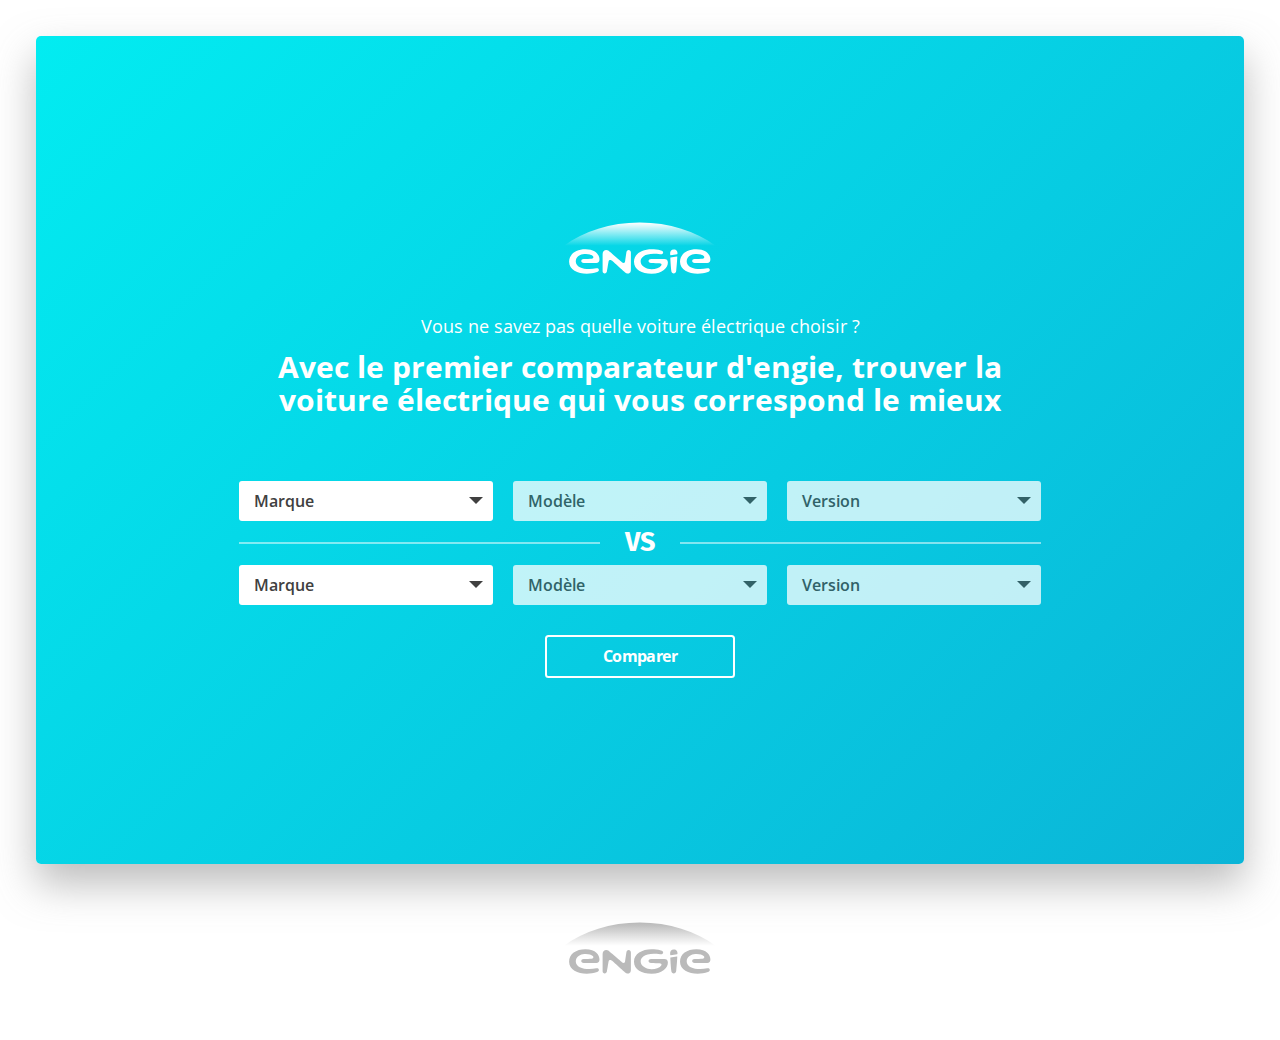
==== commit 584d3bab: "Versus works" ====
--- a/index.html
+++ b/index.html
@@ -5,7 +5,7 @@
   <meta charset="UTF-8">
   <meta name="viewport" content="width=device-width, initial-scale=1.0">
   <meta http-equiv="X-UA-Compatible" content="ie=edge">
-  <link href="https://fonts.googleapis.com/css?family=Fira+Sans:400,700|Open+Sans:400,600,700,800|Ovo" rel="stylesheet">
+  <link href="https://fonts.googleapis.com/css?family=Fira+Sans:400,700|Open+Sans:400,600,700,800" rel="stylesheet">
   <link rel="stylesheet" href="./css/bootstrap.min.css">
   <link rel="stylesheet" href="./css/style.css">
   <title>Trouver la voiture électrique qui vous correspond le mieux | Engie</title>
@@ -17,7 +17,7 @@
     <div class="container">
       <div class="col-sm-9 margin-lr-auto d-flex flex-column justify-content-center heading">
         <p class="intro text-center">
-          <svg width="101px" height="35px" viewBox="0 0 558 189" version="1.1" xmlns="http://www.w3.org/2000/svg" xmlns:xlink="http://www.w3.org/1999/xlink">
+          <svg width="151.5px" height="52.5px" viewBox="0 0 558 189" version="1.1" xmlns="http://www.w3.org/2000/svg" xmlns:xlink="http://www.w3.org/1999/xlink">
             <defs>
               <linearGradient x1="49.9496416%" y1="100.00257%" x2="49.9496416%" y2="0.348036134%" id="linearGradient-1">
                 <stop stop-color="#FFFFFF" stop-opacity="0" offset="0%"></stop>
@@ -34,74 +34,47 @@
           </svg>
           <br>Vous ne savez pas quelle voiture électrique choisir&nbsp;?</p>
 
-        <h1 class="text-center">Avec le premier comparateur d'engie trouver la voiture électrique qui vous correspond le mieux</h1>
-
-        <form id="compare-1" class="d-flex justify-content-between" action="" method="POST">
+        <h1 class="text-center">Avec le premier comparateur d'engie, trouver la voiture électrique qui vous correspond le mieux</h1>
+
+        <form id="compare-1" class="d-flex justify-content-between" data-brand="" data-modele="" data-type="" action="" method="POST">
           <select name="marque-1" id="marque-1">
             <option value="hide">Marque</option>
             <option value="renault">Renault</option>
             <option value="nissan">Nissan</option>
-            <option value="bmw">BMW</option>
             <option value="tesla">Tesla</option>
-            <option value="volkswagen">Volkswagen</option>
-            <option value="hyundai">Hyundai</option>
-            <option value="kia">Kia</option>
-            <option value="citroen">Citroën</option>
-            <option value="peugeot">Peugeot</option>
-            <option value="smart">Smart</option>
           </select>
           <select name="modele-1" id="modele-1" disabled>
             <option value="hide">Modèle</option>
-            <option value="zoe">Zoé</option>
-            <option value="fluence">Fluence ZE</option>
-            <option value="kangoo">Kangoo électrique</option>
-            <option value="master">Master ZE</option>
-            <option value="twizy">Twizy</option>
-            <option value="twizy_cargo">Twizy Cargo</option>
-            <option value="twingo">Twingo électrique</option>
+            <option data-brand="nissan" value="leaf_nouveau">Leaf (2018)</option>
+            <option data-brand="renault" value="zoe">Zoé</option>
+            <option data-brand="renault" value="master">Master ZE</option>
+            <option data-brand="tesla" value="model_3">Model 3</option>
           </select>
           <select name="type-1" id="type-1" disabled>
             <option value="hide">Version</option>
-            <option value="life">Life</option>
-            <option value="life_cr">Life charge rapide</option>
-            <option value="zen">Zen</option>
-            <option value="zen_cr">Zen charge rapide</option>
-            <option value="intens">Intens</option>
-            <option value="intens_cr">Intens charge rapide</option>
-            <option value="edition_one">« Edition One »</option>
-            <option value="edition_one_cr">« Edition One » charge rapide</option>
+            <option value="all">Toutes versions</option>
           </select>
         </form>
 
         <p class="versus text-center">VS</p>
 
-        <form id="compare-2" class="d-flex justify-content-between" action="" method="POST">
+        <form id="compare-2" class="d-flex justify-content-between" data-brand="" data-modele="" data-type="" action="" method="POST">
           <select name="marque-2" id="marque-2">
             <option value="hide">Marque</option>
             <option value="renault">Renault</option>
             <option value="nissan">Nissan</option>
-            <option value="bmw">BMW</option>
             <option value="tesla">Tesla</option>
-            <option value="volkswagen">Volkswagen</option>
-            <option value="hyundai">Hyundai</option>
-            <option value="kia">Kia</option>
-            <option value="citroen">Citroën</option>
-            <option value="peugeot">Peugeot</option>
-            <option value="smart">Smart</option>
           </select>
           <select name="modele-2" id="modele-2" disabled>
             <option value="hide">Modèle</option>
-            <option value="leaf_nouveau">Leaf (nouveau)</option>
-            <option value="leaf">Leaf</option>
-            <option value="imx">IMx</option>
-            <option value="e_nv200">e-NV200</option>
-            <option value="e_nv200_evalia">e-NV200 Evalia</option>
+            <option data-brand="nissan" value="leaf_nouveau">Leaf (2018)</option>
+            <option data-brand="renault" value="zoe">Zoé</option>
+            <option data-brand="renault" value="master">Master ZE</option>
+            <option data-brand="tesla" value="model_3">Model 3</option>
           </select>
           <select name="type-2" id="type-2" disabled>
             <option value="hide">Version</option>
-            <option value="acenta">Acenta</option>
-            <option value="n_connecta">N-Connecta</option>
-            <option value="tekna">Tekna</option>
+            <option value="all">Toutes versions</option>
           </select>
         </form>
 
@@ -170,77 +143,69 @@
   <main id="main-content">
     <section class="container">
       <div class="versus-container d-flex justify-content-between">
-        <div class="vs vs-1">
-          <img class="img-vehicule" src="./images/zoe.jpg" alt="">
-          <h2>
+        <div class="vs vs-1 active">
+          <img id="image1" class="img-vehicule" src="./images/zoe.jpg" alt="">
+          <h2 id="nom1">
             <span class="vehicule-1">Renault Zoé Life</span>
             <span class="vehicule-2">Nissan Leaf</span>
           </h2>
           <div class="descriptions">
-            <div class="item d-flex justify-content-between">
+            <div id="prix1" class="item d-flex justify-content-between">
               <div class="col-left">Prix</div>
               <div class="col-right">À partir de 19 750 €</div>
             </div>
-            <div class="item d-flex justify-content-between">
+            <div id="autonomie1" class="item d-flex justify-content-between">
               <div class="col-left">Autonomie électrique</div>
               <div class="col-right">400 km</div>
             </div>
-            <div class="item d-flex justify-content-between">
+            <div id="capacite1" class="item d-flex justify-content-between">
               <div class="col-left">Capacité batterie</div>
               <div class="col-right">41 kWh</div>
             </div>
-            <div class="item d-flex justify-content-between">
+            <div id="puissance1" class="item d-flex justify-content-between">
               <div class="col-left">Puissance de recharge max.</div>
               <div class="col-right">43 kW</div>
             </div>
-            <div class="item d-flex justify-content-between">
+            <div id="priseType1" class="item d-flex justify-content-between">
               <div class="col-left">Prises</div>
               <div class="col-right">Type 2</div>
             </div>
+            <p class="see-more-link">
+              <a href="#" target="_blank">En savoir plus</a>
+            </p>
           </div>
         </div>
 
         <div class="vs vs-2">
-          <img class="img-vehicule" src="./images/leaf.jpg" alt="">
-          <h2>Nissan Leaf</h2>
+          <img id="image2" class="img-vehicule" src="./images/leaf.jpg" alt="">
+          <h2 id="nom2">Nissan Leaf</h2>
           <div class="descriptions">
-            <div class="item d-flex justify-content-between">
+            <div id="prix2" class="item d-flex justify-content-between">
               <div class="col-left">Prix</div>
               <div class="col-right">À partir de 30 990 €</div>
             </div>
-            <div class="item d-flex justify-content-between">
+            <div id="autonomie2" class="item d-flex justify-content-between">
               <div class="col-left">Autonomie électrique</div>
               <div class="col-right">378 km</div>
             </div>
-            <div class="item d-flex justify-content-between">
+            <div id="capacite2" class="item d-flex justify-content-between">
               <div class="col-left">Capacité batterie</div>
               <div class="col-right">40 kWh</div>
             </div>
-            <div class="item d-flex justify-content-between">
+            <div id="puissance2" class="item d-flex justify-content-between">
               <div class="col-left">Puissance de recharge max.</div>
               <div class="col-right">50 kW</div>
             </div>
-            <div class="item d-flex justify-content-between">
+            <div id="priseType2" class="item d-flex justify-content-between">
               <div class="col-left">Prises</div>
               <div class="col-right">Type 2 CHAdeMO</div>
             </div>
+            <p class="see-more-link">
+              <a href="#" target="_blank">En savoir plus</a>
+            </p>
           </div>
         </div>
       </div>
-
-      <p class="versus-see-more text-center">
-        <span class="before-text">Voir plus</span>
-        <svg width="44px" height="44px" viewBox="0 0 44 44" version="1.1" xmlns="http://www.w3.org/2000/svg" xmlns:xlink="http://www.w3.org/1999/xlink">
-          <g id="Page-1" stroke="none" stroke-width="1" fill="none" fill-rule="evenodd">
-            <g id="Desktop-HD-Copy-2" transform="translate(-698.000000, -1299.000000)" fill="#9D9B9B">
-              <g id="GroupPlus" transform="translate(251.000000, 1272.000000)">
-                <path d="M468.625,27 C471.609715,27 474.418403,27.5631454 477.051147,28.6894531 C479.683892,29.8157608 481.978709,31.3573714 483.935669,33.3143311 C485.892629,35.2712907 487.434239,37.5661083 488.560547,40.1988525 C489.686855,42.8315968 490.25,45.6402846 490.25,48.625 C490.25,51.6097154 489.686855,54.4184032 488.560547,57.0511475 C487.434239,59.6838917 485.892629,61.9787093 483.935669,63.9356689 C481.978709,65.8926286 479.683892,67.4342392 477.051147,68.5605469 C474.418403,69.6868546 471.609715,70.25 468.625,70.25 C465.640285,70.25 462.831597,69.6868546 460.198853,68.5605469 C457.566108,67.4342392 455.271291,65.8926286 453.314331,63.9356689 C451.357371,61.9787093 449.815761,59.6838917 448.689453,57.0511475 C447.563145,54.4184032 447,51.6097154 447,48.625 C447,45.6402846 447.563145,42.8315968 448.689453,40.1988525 C449.815761,37.5661083 451.357371,35.2712907 453.314331,33.3143311 C455.271291,31.3573714 457.566108,29.8157608 460.198853,28.6894531 C462.831597,27.5631454 465.640285,27 468.625,27 Z M468.625,67.5891113 C471.243665,67.5891113 473.700387,67.0893198 475.995239,66.0897217 C478.290091,65.0901236 480.289257,63.7315353 481.992798,62.013916 C483.696338,60.2962968 485.047887,58.2900912 486.047485,55.9952393 C487.047083,53.7003873 487.546875,51.2436654 487.546875,48.625 C487.546875,46.0063346 487.047083,43.5496127 486.047485,41.2547607 C485.047887,38.9599088 483.696338,36.9607426 481.992798,35.2572021 C480.289257,33.5536617 478.290091,32.2021127 475.995239,31.2025146 C473.700387,30.2029166 471.243665,29.703125 468.625,29.703125 C466.006335,29.703125 463.549613,30.2029166 461.254761,31.2025146 C458.959909,32.2021127 456.960743,33.5536617 455.257202,35.2572021 C453.553662,36.9607426 452.202113,38.9599088 451.202515,41.2547607 C450.202917,43.5496127 449.703125,46.0063346 449.703125,48.625 C449.703125,51.2436654 450.202917,53.7003873 451.202515,55.9952393 C452.202113,58.2900912 453.553662,60.2962968 455.257202,62.013916 C456.960743,63.7315353 458.959909,65.0901236 461.254761,66.0897217 C463.549613,67.0893198 466.006335,67.5891113 468.625,67.5891113 Z M478.085937,47.2734375 C478.451988,47.2734375 478.768757,47.4071845 479.036255,47.6746826 C479.303753,47.9421807 479.4375,48.25895 479.4375,48.625 C479.4375,48.99105 479.303753,49.3078193 479.036255,49.5753174 C478.768757,49.8428155 478.451988,49.9765625 478.085937,49.9765625 L469.976562,49.9765625 L469.976562,58.0859375 C469.976562,58.4519875 469.842815,58.7687568 469.575317,59.0362549 C469.307819,59.303753 468.99105,59.4375 468.625,59.4375 C468.25895,59.4375 467.942181,59.303753 467.674683,59.0362549 C467.407185,58.7687568 467.273438,58.4519875 467.273438,58.0859375 L467.273438,49.9765625 L459.164062,49.9765625 C458.798012,49.9765625 458.481243,49.8428155 458.213745,49.5753174 C457.946247,49.3078193 457.8125,48.99105 457.8125,48.625 C457.8125,48.25895 457.946247,47.9421807 458.213745,47.6746826 C458.481243,47.4071845 458.798012,47.2734375 459.164062,47.2734375 L467.273438,47.2734375 L467.273438,39.1640625 C467.273438,38.7980125 467.407185,38.4812432 467.674683,38.2137451 C467.942181,37.946247 468.25895,37.8125 468.625,37.8125 C468.99105,37.8125 469.307819,37.946247 469.575317,38.2137451 C469.842815,38.4812432 469.976562,38.7980125 469.976562,39.1640625 L469.976562,47.2734375 L478.085937,47.2734375 Z"
-                  id="Plus---simple-line-icons"></path>
-              </g>
-            </g>
-          </g>
-        </svg>
-      </p>
     </section>
   </main>
 
@@ -249,7 +214,7 @@
       <h1 class="col-8 offset-2">Découvrez tous les avantages de passer à l’életrique avec l’offre d’Engie : ele’c car</h1>
 
       <div class="d-flex justify-content-between offers">
-        <div class="offer" data-tilt>
+        <div class="offer">
           <svg width="75px" height="75px" viewBox="0 0 75 75" version="1.1" xmlns="http://www.w3.org/2000/svg" xmlns:xlink="http://www.w3.org/1999/xlink">
             <g id="coin" stroke="none" stroke-width="1" fill="none" fill-rule="evenodd">
               <g id="Desktop-HD-Copy-2" transform="translate(-343.000000, -1592.000000)" fill="#0037f5" fill-rule="nonzero">
@@ -299,7 +264,7 @@
           <h2 class="offer-title">Des économies sinificative</h2>
           <p class="offer-detail">L'offre Elec'Car c'est un prix du kWh réduit de 50% par rapport aux heures pleines de l'offre Elec'Car.</p>
         </div>
-        <div class="offer" data-tilt>
+        <div class="offer">
           <svg width="92px" height="90px" viewBox="0 0 92 90" version="1.1" xmlns="http://www.w3.org/2000/svg" xmlns:xlink="http://www.w3.org/1999/xlink">
             <g id="sprout" stroke="none" stroke-width="1" fill="none" fill-rule="evenodd">
               <g id="Desktop-HD-Copy-2" transform="translate(-690.000000, -1577.000000)" fill="#0037f5" fill-rule="nonzero">
@@ -319,7 +284,7 @@
           <p class="offer-detail">Sachez que choisir une offre d’électricité d’ENGIE, c’est opter pour une électricité d’origine hydraulique, éolienne
             et solaire, certifiée par des Garanties d’Origine.</p>
         </div>
-        <div class="offer" data-tilt>
+        <div class="offer">
           <svg width="57px" height="70px" viewBox="0 0 57 70" version="1.1" xmlns="http://www.w3.org/2000/svg" xmlns:xlink="http://www.w3.org/1999/xlink">
             <g id="unlocked" stroke="none" stroke-width="1" fill="none" fill-rule="evenodd">
               <g id="Desktop-HD-Copy-2" transform="translate(-1023.000000, -1595.000000)" fill="#0037f5" fill-rule="nonzero">
@@ -343,160 +308,26 @@
     </div>
   </section>
 
-  <footer class="container">
-    <nav class="navbar">
-      <span class="navbar-brand mb-0 h1">
-        <svg width="101px" height="35px" viewBox="0 0 558 189" version="1.1" xmlns="http://www.w3.org/2000/svg" xmlns:xlink="http://www.w3.org/1999/xlink">
-          <defs>
-            <linearGradient x1="49.9496416%" y1="100.00257%" x2="49.9496416%" y2="0.348036134%" id="linearGradient-2">
-              <stop stop-color="#BABABA" stop-opacity="0" offset="0%"></stop>
-              <stop stop-color="#BABABA" offset="100%"></stop>
-            </linearGradient>
-          </defs>
-          <g id="engie-noir-0" stroke="none" stroke-width="1" fill="none" fill-rule="evenodd">
-            <g id="engie-noir" fill-rule="nonzero">
-              <path d="M558,85.6 C485.3,32.5 387.1,0 279,0 C170.9,0 72.7,32.5 0,85.6 L558,85.6 Z" id="Shape" fill="url(#linearGradient-2)"></path>
-              <path d="M238.3,100.8 C233.1,100.8 230.4,105 229.7,110.2 C228.899,115.9 225.899,135.7 225.3,140.7 C224.9,143.7 224.7,146.9 221.8,148.2 C218.9,149.5 215.3,147.5 212.3,144.9 C209.3,142.299 164.4,104.099 164.4,104.099 C161.8,101.799 158.6,100.799 155.501,100.799 C148.701,100.799 142.201,104.999 142.201,115.299 L142.201,179 C142.201,184 145.701,187.1 149.9,187.1 C154.501,187.1 157.501,184 158.201,179.6 C158.201,179.6 163.1,149.201 163.701,145.901 C164.4,142.001 165.001,138.901 168.801,137.701 C172.201,136.6 175.501,138.6 180.301,142.901 C185.101,147.1 225.501,183.6 225.501,183.6 C228.601,186.201 230.801,187.3 235.201,187.3 C239.201,187.3 246.4,185.7 246.4,173.5 L246.4,110 C246.4,104 242.8,100.8 238.3,100.8 Z M527.4,168.6 C492.2,176.201 451.9,168.1 451.9,143.201 C451.9,124.401 469.4,116.701 483.1,115.6 C497.5,114.401 508.8,117.5 514.6,123.5 C518.2,127.301 517.2,132.4 510.1,132.801 C503.5,133.2 491.2,133.6 481,134 C475.199,134.2 472.1,137.301 472.1,141.5 C472.1,144.801 474.6,148.6 481.3,148.6 C490.9,148.6 515.199,148.801 527.3,148.801 C535.3,148.801 539.199,144.401 539.199,135.2 C539.199,120.7 526,98.6 487.5,98.6 C452.6,98.6 427.3,116 427.3,144.401 C427.3,184.701 486.699,197.001 530.1,182.1 C534.2,180.701 538,177.701 536.8,173.1 C535.699,169.1 532.4,167.6 527.4,168.6 Z M118.9,168.6 C83.7,176.2 43.4,168.1 43.4,143.2 C43.4,124.4 60.9,116.7 74.6,115.599 C89,114.4 100.3,117.499 106.1,123.499 C109.701,127.3 108.701,132.399 101.6,132.8 C95,133.2 82.7,133.6 72.5,134 C66.7,134.2 63.6,137.301 63.6,141.5 C63.6,144.801 66.1,148.6 72.8,148.6 C82.4,148.6 106.7,148.801 118.8,148.801 C126.8,148.801 130.7,144.401 130.7,135.2 C130.7,120.7 117.5,98.599 79,98.599 C44.1,98.599 18.8,115.999 18.8,144.4 C18.8,184.7 78.2,197 121.6,182.099 C125.701,180.7 129.5,177.7 128.3,173.099 C127.3,169.1 123.9,167.6 118.9,168.6 Z M391.6,129.9 C392.4,151.9 394.4,170.099 395,176.5 C395.699,184.7 400,187.1 404.3,187.1 C408.4,187.1 412.8,185 413.5,176.6 C414.1,169.6 416.199,147.8 417.199,126.3 C417.3,125.2 416.5,124.7 415.599,124.901 L392.699,128.6 C392.060438,128.699885 391.592235,129.25372 391.6,129.9 Z M404.4,98.7 C393.9,98.7 390.8,106.9 390.9,112 C390.9,112.9 391.001,115.5 391.2,118.801 C391.2,119.5 391.9,120.2 392.801,120.1 L416.7,116.201 C417.501,116.001 417.801,115.501 417.9,114.901 C418,113.801 418,112.6 418,112.1 C418.1,107.2 415,98.7 404.4,98.7 Z M369.3,133.801 C361.3,133.801 336.699,134 321,134 C313.399,134 311.5,138.1 311.5,141.5 C311.5,144.5 313.5,148.301 320.699,148.7 C331.599,149.301 345.399,149.9 351.699,150.2 C360.3,150.599 360.399,155.099 357.5,158.801 C351.699,166.401 337.5,171.401 322.8,171.401 C303.6,171.401 282.4,160.501 282.4,143.1 C282.4,126.801 300.501,108.901 354.3,116.5 C359,117.2 363.699,116.301 364.9,111.9 C366.1,107.2 363.1,104.3 357.001,102.599 C344.801,99.4 333.7,98.599 323.101,98.599 C286.901,98.599 257.801,115.9 257.801,143.8 C257.801,173.599 286.701,188.199 322.801,188.199 C363.101,188.199 382.7,166.3 382.7,147.098 C382.6,137.5 377.6,133.8 369.3,133.801 Z"
-                id="Shape" fill="#BABABA"></path>
-            </g>
-          </g>
-        </svg>
-      </span>
-    </nav>
-    <div class="d-flex justify-content-between">
-      <p class="address">
-        Service Clients
-        <br> TSA 87 494
-        <br> 76934 ROUEN CEDEX 09
-      </p>
-      <div class="list-menu-footer d-flex">
-        <ul>
-          <li>
-            <a href="#">Airflow</a>
-          </li>
-          <li>
-            <a href="#">Bornes disponibles</a>
-          </li>
-          <li>
-            <a href="#">Voitures eléctriques</a>
-          </li>
-        </ul>
-        <ul>
-          <li>
-            <a href="#">Professionnels</a>
-          </li>
-          <li>
-            <a href="#">Entreprises et Collectivités</a>
-          </li>
-          <li>
-            <a href="#">engie.com</a>
-          </li>
-        </ul>
-        <ul>
-          <li>
-            <a href="#">Presse</a>
-          </li>
-          <li>
-            <a href="#">Numéros d'urgence</a>
-          </li>
-          <li>
-            <a href="#">Plan du site</a>
-          </li>
-        </ul>
-        <ul>
-          <li>
-            <a href="#">Lexique A à Z</a>
-          </li>
-          <li>
-            <a href="#">CGV</a>
-          </li>
-          <li>
-            <a href="#">Mentions légales</a>
-          </li>
-        </ul>
-      </div>
-    </div>
-
-    <div class="d-flex justify-content-between">
-      <p class="outro">Engie, société anonyme au capital de 2 435 285 011 euros, immatriculée au Registre du Commerce et des Sociétés de Nanterre,
-        sous le numéro 542 107 651 dont le siège est situé 1, place Samuel de Champlain 92400 Courbevoie - France</p>
-
-      <ul class="d-flex social-links">
-        <li>
-          <a href="#" class="icon facebook-icon">
-            <svg version="1.1" id="facebook" xmlns="http://www.w3.org/2000/svg" xmlns:xlink="http://www.w3.org/1999/xlink" x="0px" y="0px"
-              width="24px" height="24px" viewBox="0 0 24 24" enable-background="new 0 0 24 24" xml:space="preserve">
-              <g>
-                <path d="M9,22h5c0.553,0,1-0.448,1-1v-8.012h1c0.553,0,1-0.448,1-1V8c0.553,0,1-0.448,1-1V3c0-0.552-0.447-1-1-1h-4
-             c-1.729,0-4.997,1.044-5,4.994L6.994,7C6.444,7.003,6,7.45,6,8v4c0,0.266,0.106,0.521,0.295,0.709C6.482,12.896,6.736,13,7,13
-             c0.002,0,0.004,0,0.006,0L8,12.994V21C8,21.552,8.447,22,9,22z M8,8.994l1.006-0.006c0.55-0.003,0.994-0.45,0.994-1V7
-             c0-2.823,2.504-2.994,3-3h3v2h-2c-0.553,0-1,0.448-1,1v0.988c0,0.552,0.447,1,1,1h1v2h-1c-0.553,0-1,0.448-1,1V20h-3v-8.012
-             c0-0.266-0.106-0.521-0.295-0.709c-0.189-0.188-0.494-0.295-0.711-0.291L8,10.994V8.994z" />
-              </g>
-            </svg>
-          </a>
-        </li>
-        <li>
-          <a href="#" class="icon twitter-icon">
-            <svg version="1.1" id="twitter" xmlns="http://www.w3.org/2000/svg" xmlns:xlink="http://www.w3.org/1999/xlink" x="0px" y="0px"
-              width="24px" height="24px" viewBox="0 0 24 24" enable-background="new 0 0 24 24" xml:space="preserve">
-              <g>
-                <path d="M2.455,19.22c1.84,1.198,3.981,1.831,6.192,1.831c7.097,0,11.379-5.682,11.504-11.262l1.735-3.326
-		c0.207-0.396,0.125-0.882-0.199-1.189c-0.325-0.309-0.816-0.362-1.198-0.133c-0.309,0.184-1.015,0.265-1.581,0.33
-		c-0.148,0.018-0.294,0.034-0.435,0.053c-0.842-0.709-1.917-1.107-3.023-1.107c-2.491,0-4.534,1.954-4.68,4.411
-		C8.528,8.438,6.479,7.248,5.026,5.46C4.81,5.193,4.473,5.05,4.129,5.099C3.788,5.14,3.491,5.354,3.345,5.665
-		c-0.066,0.142-1.613,3.498-0.36,6.795c0.629,1.653,1.829,2.978,3.577,3.949c-0.695,0.837-1.549,1.025-2.681,1.025
-		c-0.258,0-0.513-0.017-0.764-0.046c-0.453-0.056-0.899,0.216-1.058,0.653C1.901,18.479,2.065,18.967,2.455,19.22z M4.859,11.764
-		c-0.513-1.338-0.394-2.743-0.171-3.763c1.95,1.762,4.465,2.817,7.118,2.95c0.312,0.016,0.617-0.118,0.818-0.359
-		c0.201-0.242,0.277-0.564,0.204-0.871c-0.045-0.188-0.067-0.395-0.067-0.612c0-1.484,1.206-2.692,2.688-2.692
-		c0.74,0,1.456,0.312,1.965,0.854c0.234,0.252,0.581,0.365,0.922,0.298c0.229-0.045,0.495-0.075,0.773-0.107l-0.843,1.615
-		c-0.074,0.144-0.113,0.302-0.113,0.463c0,3.949-2.949,9.512-9.507,9.512c-0.665,0-1.323-0.069-1.964-0.206
-		c0.818-0.43,1.594-1.163,2.211-2.397c0.123-0.246,0.14-0.532,0.045-0.791s-0.292-0.467-0.546-0.575
-		C6.597,14.311,5.408,13.194,4.859,11.764z" />
-              </g>
-            </svg>
-          </a>
-        </li>
-        <li>
-          <a href="#" class="icon instagram-icon">
-            <svg version="1.1" id="instagram" xmlns="http://www.w3.org/2000/svg" xmlns:xlink="http://www.w3.org/1999/xlink" x="0px" y="0px"
-              width="24px" height="24px" viewBox="0 0 24 24" enable-background="new 0 0 24 24" xml:space="preserve">
-              <g>
-                <path d="M15.93,1.922H8.054c-3.381,0-6.132,2.75-6.132,6.131v7.876c0,3.381,2.751,6.132,6.132,6.132h7.876
-		c3.381,0,6.132-2.751,6.132-6.132V8.053C22.062,4.672,19.311,1.922,15.93,1.922z M20.062,15.93c0,2.278-1.854,4.132-4.132,4.132
-		H8.054c-2.278,0-4.132-1.854-4.132-4.132V8.053c0-2.278,1.854-4.131,4.132-4.131h7.876c2.278,0,4.132,1.854,4.132,4.131V15.93z"
-                />
-                <path d="M11.978,6.953c-2.77,0-5.023,2.253-5.023,5.023c0,2.77,2.254,5.023,5.023,5.023s5.023-2.254,5.023-5.023
-		C17.001,9.207,14.747,6.953,11.978,6.953z M11.978,15c-1.667,0-3.023-1.356-3.023-3.023s1.356-3.023,3.023-3.023
-		s3.023,1.356,3.023,3.023S13.645,15,11.978,15z" />
-                <circle cx="17" cy="7" r="1" />
-              </g>
-            </svg>
-          </a>
-        </li>
-        <li>
-          <a href="#" class="icon youtube-icon">
-            <svg version="1.1" id="youtube" xmlns="http://www.w3.org/2000/svg" xmlns:xlink="http://www.w3.org/1999/xlink" x="0px" y="0px"
-              width="24px" height="24px" viewBox="0 0 24 24" enable-background="new 0 0 24 24" xml:space="preserve">
-              <g>
-                <path d="M17.779,4.391c-1.309-0.089-3.414-0.141-5.776-0.141c-2.33,0-4.491,0.052-5.782,0.141C2.034,4.676,2.019,8.068,2,12.004
-		c0.019,3.926,0.034,7.318,4.222,7.606c1.295,0.087,3.461,0.14,5.794,0.14c0.001,0,0.001,0,0.001,0c2.359,0,4.459-0.051,5.763-0.14
-		c4.187-0.287,4.202-3.679,4.221-7.615C21.981,8.068,21.966,4.677,17.779,4.391z M17.643,17.614
-		c-1.241,0.085-3.345,0.136-5.626,0.136c0,0,0,0-0.001,0c-2.29,0-4.406-0.051-5.658-0.136c-1.86-0.128-2.335-0.696-2.357-5.61
-		c0.022-4.923,0.497-5.492,2.357-5.619C7.605,6.301,9.716,6.25,12.003,6.25c2.285,0,4.394,0.051,5.64,0.136
-		c1.86,0.127,2.335,0.696,2.357,5.61C19.978,16.919,19.503,17.487,17.643,17.614z" />
-                <polygon points="9.75,15 15.75,11.995 9.75,9 	" />
-              </g>
-            </svg>
-          </a>
-        </li>
-      </ul>
-    </div>
+  <footer class="container text-center">
+    <svg width="151.5px" height="52.5px" viewBox="0 0 558 189" version="1.1" xmlns="http://www.w3.org/2000/svg" xmlns:xlink="http://www.w3.org/1999/xlink">
+      <defs>
+        <linearGradient x1="49.9496416%" y1="100.00257%" x2="49.9496416%" y2="0.348036134%" id="linearGradient-2">
+          <stop stop-color="#BABABA" stop-opacity="0" offset="0%"></stop>
+          <stop stop-color="#BABABA" offset="100%"></stop>
+        </linearGradient>
+      </defs>
+      <g id="engie-noir-0" stroke="none" stroke-width="1" fill="none" fill-rule="evenodd">
+        <g id="engie-noir" fill-rule="nonzero">
+          <path d="M558,85.6 C485.3,32.5 387.1,0 279,0 C170.9,0 72.7,32.5 0,85.6 L558,85.6 Z" id="Shape" fill="url(#linearGradient-2)"></path>
+          <path d="M238.3,100.8 C233.1,100.8 230.4,105 229.7,110.2 C228.899,115.9 225.899,135.7 225.3,140.7 C224.9,143.7 224.7,146.9 221.8,148.2 C218.9,149.5 215.3,147.5 212.3,144.9 C209.3,142.299 164.4,104.099 164.4,104.099 C161.8,101.799 158.6,100.799 155.501,100.799 C148.701,100.799 142.201,104.999 142.201,115.299 L142.201,179 C142.201,184 145.701,187.1 149.9,187.1 C154.501,187.1 157.501,184 158.201,179.6 C158.201,179.6 163.1,149.201 163.701,145.901 C164.4,142.001 165.001,138.901 168.801,137.701 C172.201,136.6 175.501,138.6 180.301,142.901 C185.101,147.1 225.501,183.6 225.501,183.6 C228.601,186.201 230.801,187.3 235.201,187.3 C239.201,187.3 246.4,185.7 246.4,173.5 L246.4,110 C246.4,104 242.8,100.8 238.3,100.8 Z M527.4,168.6 C492.2,176.201 451.9,168.1 451.9,143.201 C451.9,124.401 469.4,116.701 483.1,115.6 C497.5,114.401 508.8,117.5 514.6,123.5 C518.2,127.301 517.2,132.4 510.1,132.801 C503.5,133.2 491.2,133.6 481,134 C475.199,134.2 472.1,137.301 472.1,141.5 C472.1,144.801 474.6,148.6 481.3,148.6 C490.9,148.6 515.199,148.801 527.3,148.801 C535.3,148.801 539.199,144.401 539.199,135.2 C539.199,120.7 526,98.6 487.5,98.6 C452.6,98.6 427.3,116 427.3,144.401 C427.3,184.701 486.699,197.001 530.1,182.1 C534.2,180.701 538,177.701 536.8,173.1 C535.699,169.1 532.4,167.6 527.4,168.6 Z M118.9,168.6 C83.7,176.2 43.4,168.1 43.4,143.2 C43.4,124.4 60.9,116.7 74.6,115.599 C89,114.4 100.3,117.499 106.1,123.499 C109.701,127.3 108.701,132.399 101.6,132.8 C95,133.2 82.7,133.6 72.5,134 C66.7,134.2 63.6,137.301 63.6,141.5 C63.6,144.801 66.1,148.6 72.8,148.6 C82.4,148.6 106.7,148.801 118.8,148.801 C126.8,148.801 130.7,144.401 130.7,135.2 C130.7,120.7 117.5,98.599 79,98.599 C44.1,98.599 18.8,115.999 18.8,144.4 C18.8,184.7 78.2,197 121.6,182.099 C125.701,180.7 129.5,177.7 128.3,173.099 C127.3,169.1 123.9,167.6 118.9,168.6 Z M391.6,129.9 C392.4,151.9 394.4,170.099 395,176.5 C395.699,184.7 400,187.1 404.3,187.1 C408.4,187.1 412.8,185 413.5,176.6 C414.1,169.6 416.199,147.8 417.199,126.3 C417.3,125.2 416.5,124.7 415.599,124.901 L392.699,128.6 C392.060438,128.699885 391.592235,129.25372 391.6,129.9 Z M404.4,98.7 C393.9,98.7 390.8,106.9 390.9,112 C390.9,112.9 391.001,115.5 391.2,118.801 C391.2,119.5 391.9,120.2 392.801,120.1 L416.7,116.201 C417.501,116.001 417.801,115.501 417.9,114.901 C418,113.801 418,112.6 418,112.1 C418.1,107.2 415,98.7 404.4,98.7 Z M369.3,133.801 C361.3,133.801 336.699,134 321,134 C313.399,134 311.5,138.1 311.5,141.5 C311.5,144.5 313.5,148.301 320.699,148.7 C331.599,149.301 345.399,149.9 351.699,150.2 C360.3,150.599 360.399,155.099 357.5,158.801 C351.699,166.401 337.5,171.401 322.8,171.401 C303.6,171.401 282.4,160.501 282.4,143.1 C282.4,126.801 300.501,108.901 354.3,116.5 C359,117.2 363.699,116.301 364.9,111.9 C366.1,107.2 363.1,104.3 357.001,102.599 C344.801,99.4 333.7,98.599 323.101,98.599 C286.901,98.599 257.801,115.9 257.801,143.8 C257.801,173.599 286.701,188.199 322.801,188.199 C363.101,188.199 382.7,166.3 382.7,147.098 C382.6,137.5 377.6,133.8 369.3,133.801 Z"
+            id="Shape" fill="#BABABA"></path>
+        </g>
+      </g>
+    </svg>
   </footer>
 
   <script src="./js/jquery-3.3.1.min.js"></script>
   <script src="./js/scrollreveal.min.js"></script>
-  <script src="./js/tilt.jquery.min.js"></script>
   <script src="./js/script.js"></script>
 </body>
 
--- a/css/style.css
+++ b/css/style.css
@@ -1,3 +1,3 @@
-@font-face{font-family:"Calibre Light";src:url("../fonts/Calibre-Light.woff2") format("woff2"),url("../fonts/Calibre-Light.woff") format("woff");font-weight:300;font-style:normal}body{margin:2.8%}img{-webkit-box-shadow:0 15px 20px 0 rgba(0,0,0,0.04),0 20px 30px 0 rgba(120,130,146,0.5);box-shadow:0 15px 20px 0 rgba(0,0,0,0.04),0 20px 30px 0 rgba(120,130,146,0.5)}.main-header{background:#0037f5;border-radius:5px;height:587px;position:relative;-webkit-box-shadow:0 20px 60px 0 rgba(3,73,255,0.54);box-shadow:0 20px 60px 0 rgba(3,73,255,0.54)}.main-header svg{margin-bottom:1.875em}#main-content{padding:6.25em 0;background:#fff;display:none}.heading{height:587px}.navbar{padding-left:0;padding-right:0}.video-header{position:absolute;left:50%;top:50%;-webkit-transform:translate(-50%, -50%);transform:translate(-50%, -50%);max-height:99%;width:auto}.intro{font-family:"Open Sans",sans-serif;font-size:1.125em;line-height:1.33;color:#fff;margin-bottom:0.666em}.margin-lr-auto{margin-left:auto;margin-right:auto}h1{font-family:"Open Sans",sans-serif;font-weight:700;font-size:1.875em;line-height:1.1;color:#fff;margin-bottom:2.16em}h2{font-family:"Open Sans",sans-serif;font-weight:700;font-size:1.25em;line-height:1.35;color:#434343;margin-top:2.15em;margin-bottom:1.1em}.vs{width:380px}.vs h2{margin-top:2em;margin-bottom:1.6em;font-size:1.5625em;font-weight:800;color:#000}.vs .descriptions{position:relative}.vs .descriptions::after{content:"";background-image:-webkit-gradient(linear, left bottom, left top, color-stop(5%, #fff), color-stop(27%, rgba(255,255,255,0.57)), to(rgba(255,255,255,0)));background-image:linear-gradient(0deg, #fff 5%, rgba(255,255,255,0.57) 27%, rgba(255,255,255,0) 100%);position:absolute;bottom:0;left:0;width:100%;height:216px}.item{position:relative;font-size:1em;line-height:1.375;padding:0.625em 0;margin:0;font-family:"Open Sans",sans-serif}.item .col-right{font-weight:700}.item .col-left,.item .col-right{color:#404040}.item::after{content:"";position:absolute;background:#979797;opacity:0.5;height:1px;width:100%;bottom:0}.versus{font-family:"Fira Sans",sans-serif;font-weight:700;font-size:1.6875em;line-height:1.4;color:#fff;letter-spacing:-0.003em;position:relative;margin:0.11em 0}.versus::before,.versus::after{content:"";position:absolute;background-color:#fff;width:45%;height:1px;top:50%;-webkit-transform:translateY(-50%);transform:translateY(-50%)}.versus::before{left:0}.versus::after{right:0}.versus-container{max-width:940px;margin:auto}.versus-see-more{font-family:"Open Sans",sans-serif;font-size:0.8125em;line-height:1.38;color:#9d9b9b;letter-spacing:-0.003em;position:relative;margin:3.84em auto;font-weight:700;max-width:940px;cursor:pointer;position:relative}.versus-see-more::before,.versus-see-more::after{content:"";position:absolute;background-color:#979797;width:45%;height:1px;top:50%;-webkit-transform:translateY(-50%);transform:translateY(-50%)}.versus-see-more::before{left:0}.versus-see-more::after{right:0}.versus-see-more .before-text{position:absolute;left:50%;bottom:-25px;-webkit-transform:translate(-50%, -50%);transform:translate(-50%, -50%)}.button-versus{cursor:pointer;font-family:"Open Sans",sans-serif;font-weight:700;font-size:1em;color:#fff;letter-spacing:-0.035em;background-color:transparent;border:2px solid #fff;margin:1.875em auto 0;padding:0.46em 3.5em;border-radius:3.5px;-webkit-box-shadow:transparent;box-shadow:transparent;visibility:hidden}.button-versus.button-versus-reverse{background-color:#0037f5;color:#fff}.button-versus.button-versus-reverse:hover{background-color:#fff;color:#0037f5;-webkit-box-shadow:5px 5px 24px 0 rgba(0,55,245,0.39);box-shadow:5px 5px 24px 0 rgba(0,55,245,0.39)}.button-versus:hover{background-color:#fff;color:#0037f5}.compare-run:focus{outline:none !important}.compare-run .text{-webkit-transition:all 0.2s ease;transition:all 0.2s ease}.compare-run .loader{height:42px;width:100px;position:absolute;left:50%;top:50%;-webkit-transform:translate(-50%, -50%) scale(0, 0);transform:translate(-50%, -50%) scale(0, 0)}.compare-run.load-compare .text{font-size:0}.compare-run.load-compare .loader{-webkit-transform:translate(-50%, -50%) scale(1, 1);transform:translate(-50%, -50%) scale(1, 1)}.compare-run.load-compare:hover{background-color:#0037f5;color:#fff}.lds-spinner{margin-bottom:0 !important}.details{background:#f0f0f0;padding:4.8125em 0;border-radius:5px;display:none}.details h1{color:#000;font-size:1.6875em;line-height:1.37}.offers{max-width:940px;margin:auto}.offer{width:287px;-webkit-transition:all 0.5s ease;transition:all 0.5s ease;padding:1em}.offer svg{height:90px}.offer svg+h2{margin-top:1.24em}.offer h2{color:#595959;font-size:1.4375em;line-height:1.34}.offer .offer-detail{font-family:"Open Sans",sans-serif;color:#9d9b9b;font-size:0.875em;line-height:1.35}.offer:hover{-webkit-box-shadow:#1577e9 0px 20px 20px 0px;box-shadow:#1577e9 0px 20px 20px 0px;-webkit-box-shadow:0 4px 12px rgba(0,0,0,0.1);box-shadow:0 4px 12px rgba(0,0,0,0.1)}footer{padding-top:3.625em;padding-bottom:3.625em}.address,.list-menu-footer{font-family:"Calibre Light",sans-serif;font-size:0.9375em;color:#000;line-height:1.266;opacity:0.7}.list-menu-footer ul{padding:0;list-style:none;width:165px;max-width:100%;margin-right:1.75em;margin-bottom:0}.list-menu-footer ul:last-of-type{margin-right:0;width:auto}.list-menu-footer a{color:#000;opacity:0.5}.outro{font-family:"Calibre Light",sans-serif;font-size:0.9375em;line-height:1.266;color:#000;max-width:100%;width:877px;opacity:0.3}.social-links{list-style:none;padding:0}.social-links li{margin:0 0.4375em}.social-links li:first-of-type{margin-left:0}.social-links li:first-of-type a.icon svg:hover{fill:#3b5998}.social-links li:nth-of-type(2) a.icon svg:hover{fill:#1da1f2}.social-links li:nth-of-type(3) a.icon svg:hover{fill:#f77737}.social-links li:last-of-type{margin-right:0}.social-links li:last-of-type a.icon svg:hover{fill:red}.social-links li a{text-decoration:none}.social-links li a.icon svg{-webkit-transition:all 0.2s ease;transition:all 0.2s ease;opacity:0.15;fill:#000}.social-links li a.icon svg:hover{opacity:1;fill:#0af}.select-hidden{display:none;visibility:hidden;padding-right:10px}.select{cursor:pointer;display:inline-block;position:relative;font-size:16px;color:#404040;width:calc((100% - 40px) / 3);height:40px;border:1px solid #979797;border-radius:3px}.select-styled{position:absolute;top:0;right:0;bottom:0;left:0;background-color:#fff;padding:8px 15px;-webkit-transition:all 0.2s ease-in;transition:all 0.2s ease-in;font-family:"Open Sans",sans-serif;font-weight:600}.select-styled:after{content:"";width:0;height:0;border:7px solid transparent;border-color:#404040 transparent transparent transparent;position:absolute;top:16px;right:10px}.select-styled:hover{background-color:#fafafa}.select-styled:active,.select-styled.active{background-color:#f2f2f2}.select-styled:active:after,.select-styled.active:after{top:9px;border-color:transparent transparent #404040 transparent}.select-options{display:none;position:absolute;top:100%;right:0;left:0;z-index:1000;margin:0;padding:0;list-style:none;background-color:#f2f2f2}.select-options li{margin:0;padding:12px 0;text-indent:15px;border-top:1px solid #e6e6e6;-webkit-transition:all 0.2s ease-in;transition:all 0.2s ease-in}.select-options li:hover{color:#fff;background:#0af}.select-options li[rel="hide"]{display:none}@media screen and (max-width: 991px){#main-content section img{width:100%;height:auto}.vs{width:48%}}@media screen and (max-width: 576px){h1{font-size:0.9375em;line-height:1.4}.intro{font-size:0.75em;line-height:1.41}#main-content{padding:3.125em 0}#main-content section{padding:0}#main-content section img{width:100%;height:auto}.versus-container{position:relative;margin-left:-2.8%;margin-right:-2.8%;padding:0 2.8%;overflow:hidden}.vs{width:100%;-webkit-transition:-webkit-transform 0.25s ease !important;transition:-webkit-transform 0.25s ease !important;transition:transform 0.25s ease !important;transition:transform 0.25s ease, -webkit-transform 0.25s ease !important}.vs h2{font-size:1.25em;line-height:1.35;display:-webkit-box;display:-ms-flexbox;display:flex;-webkit-box-pack:justify;-ms-flex-pack:justify;justify-content:space-between}.vs h2 span:hover{cursor:pointer;text-decoration:underline}.vs .item{font-size:0.95em;line-height:1.31}.vs.vs-1.active .vehicule-1{text-decoration:underline}.vs.vs-1.active+.vs-2 img,.vs.vs-1.active+.vs-2 .descriptions{-webkit-transform:translateX(105.6%) !important;transform:translateX(105.6%) !important}.vs.vs-1:not(.active) .vehicule-2{text-decoration:underline}.vs.vs-1:not(.active) img,.vs.vs-1:not(.active) .descriptions{-webkit-transform:translateX(-105.6%) !important;transform:translateX(-105.6%) !important}.vs.vs-1:not(.active)+.vs-2 img,.vs.vs-1:not(.active)+.vs-2 .descriptions{-webkit-transform:translateX(-105.6%) !important;transform:translateX(-105.6%) !important}.vs-2{margin-left:-2.8%;margin-right:-2.8%;padding:0 2.8%;-webkit-transform:translateX(100%) !important;transform:translateX(100%) !important;position:absolute;top:0}.vs-2 h2{display:-webkit-box;display:-ms-flexbox;display:flex;-webkit-box-pack:right;-ms-flex-pack:right;justify-content:right}.details{padding:2.40625em 0}.main-header{padding:2.40625em 0}#compare-1,#compare-2{-webkit-box-align:center;-ms-flex-align:center;align-items:center;-webkit-box-orient:vertical;-webkit-box-direction:normal;-ms-flex-direction:column;flex-direction:column}#compare-1 .select,#compare-2 .select{width:calc((100% / 12) * 10)}#compare-1 .select:nth-child(2),#compare-2 .select:nth-child(2){margin:5px 0}.versus{font-size:1.3125em;line-height:1.47;margin:0.33em auto;width:calc((100% / 12) * 10)}.versus::before,.versus::after{width:40%}.main-header,.heading{height:auto}.versus-see-more::before,.versus-see-more::after{display:none}.main-header{padding:3.3125em 0}.details{padding:3.3125em 0}.details h1{display:none}.details .d-flex{-webkit-box-orient:vertical;-webkit-box-direction:normal;-ms-flex-direction:column;flex-direction:column}.offer{width:auto}.offer-title{font-size:1.365625em;line-height:1.35}.offer-detail{font-size:0.83125em;line-height:1.35}footer{display:none}}
+@font-face{font-family:"Calibre Light";src:url("../fonts/Calibre-Light.woff2") format("woff2"),url("../fonts/Calibre-Light.woff") format("woff");font-weight:300;font-style:normal}html{height:100%}body{padding:2.8%;height:100%}.errorActive{color:red}img{-webkit-box-shadow:0 15px 20px 0 rgba(0,0,0,0.04),0 20px 30px 0 rgba(120,130,146,0.5);box-shadow:0 15px 20px 0 rgba(0,0,0,0.04),0 20px 30px 0 rgba(120,130,146,0.5)}@-webkit-keyframes Gradient{0%{background-position:0% 50%}50%{background-position:100% 50%}100%{background-position:0% 50%}}@keyframes Gradient{0%{background-position:0% 50%}50%{background-position:100% 50%}100%{background-position:0% 50%}}.main-header{background:linear-gradient(-45deg, #250f8a, #02ecf1);background-size:400% 400%;-webkit-animation:Gradient 15s ease infinite;animation:Gradient 15s ease infinite;border-radius:5px;height:100%;position:relative;-webkit-box-shadow:0 20px 40px 0 rgba(124,124,124,0.5);box-shadow:0 20px 40px 0 rgba(124,124,124,0.5)}.main-header svg{margin-bottom:1.875em}.main-header>.container{height:100%}#main-content{padding:6.25em 0;background:#fff;display:none}.heading{height:100%}.navbar{padding-left:0;padding-right:0}.video-header{position:absolute;left:50%;top:50%;-webkit-transform:translate(-50%, -50%);transform:translate(-50%, -50%);max-height:99%;width:auto}.intro{font-family:"Open Sans",sans-serif;font-size:1.125em;line-height:1.33;color:#fff;margin-bottom:0.666em}.margin-lr-auto{margin-left:auto;margin-right:auto}h1{font-family:"Open Sans",sans-serif;font-weight:700;font-size:1.875em;line-height:1.1;color:#fff;margin-bottom:2.16em}h2{font-family:"Open Sans",sans-serif;font-weight:700;font-size:1.25em;line-height:1.35;color:#434343;margin-top:2.15em;margin-bottom:1.1em}.vs{width:380px}.vs h2{text-transform:capitalize;margin-top:2em;margin-bottom:1.6em;font-size:1.5625em;font-weight:800;color:#000}.item{position:relative;font-size:1em;line-height:1.375;padding:0.625em 0;margin:0;font-family:"Open Sans",sans-serif}.item .col-right{font-weight:700}.item .col-left,.item .col-right{color:#404040}.item::after{content:"";position:absolute;background:#979797;opacity:0.5;height:1px;width:100%;bottom:0}.item:last-of-type::after{display:none}.versus{font-family:"Fira Sans",sans-serif;font-weight:700;font-size:1.6875em;line-height:1.4;color:#fff;letter-spacing:-0.003em;position:relative;margin:0.11em 0}.versus::before,.versus::after{content:"";position:absolute;background-color:#fff;width:45%;height:1px;top:50%;-webkit-transform:translateY(-50%);transform:translateY(-50%)}.versus::before{left:0}.versus::after{right:0}.versus-container{max-width:940px;margin:auto}.see-more-link{margin-top:1.875em;margin-bottom:0}.see-more-link a{font-family:"Open Sans",sans-serif;font-weight:700;color:#2657d3;text-decoration:none}.versus-see-more{font-family:"Open Sans",sans-serif;font-size:0.8125em;line-height:1.38;color:#9d9b9b;letter-spacing:-0.003em;position:relative;margin:3.84em auto;font-weight:700;max-width:940px;cursor:pointer;position:relative}.versus-see-more::before,.versus-see-more::after{content:"";position:absolute;background-color:#979797;width:45%;height:1px;top:50%;-webkit-transform:translateY(-50%);transform:translateY(-50%)}.versus-see-more::before{left:0}.versus-see-more::after{right:0}.versus-see-more .before-text{position:absolute;left:50%;bottom:-25px;-webkit-transform:translate(-50%, -50%);transform:translate(-50%, -50%)}.button-versus{cursor:pointer;font-family:"Open Sans",sans-serif;font-weight:700;font-size:1em;color:#fff;letter-spacing:-0.035em;background-color:transparent;border:2px solid #fff;margin:1.875em auto 0;padding:0.46em 3.5em;border-radius:3.5px;-webkit-box-shadow:transparent;box-shadow:transparent;visibility:hidden}.button-versus.button-versus-reverse{background-color:#0037f5;color:#fff}.button-versus.button-versus-reverse:hover{background-color:#fff;color:#0037f5;-webkit-box-shadow:5px 5px 24px 0 rgba(0,55,245,0.39);box-shadow:5px 5px 24px 0 rgba(0,55,245,0.39)}.button-versus:hover{background-color:#fff;color:#0af}.compare-run:focus{outline:none !important}.compare-run .text{-webkit-transition:all 0.2s ease;transition:all 0.2s ease}.compare-run .loader{height:42px;width:100px;position:absolute;left:50%;top:50%;-webkit-transform:translate(-50%, -50%) scale(0, 0);transform:translate(-50%, -50%) scale(0, 0)}.compare-run.load-compare .text{font-size:0}.compare-run.load-compare .loader{-webkit-transform:translate(-50%, -50%) scale(1, 1);transform:translate(-50%, -50%) scale(1, 1)}.compare-run.load-compare:hover{background-color:transparent;color:#fff}.lds-spinner{margin-bottom:0 !important}.details{background:#f0f0f0;padding:4.8125em 0;border-radius:5px;display:none}.details h1{color:#000;font-size:1.6875em;line-height:1.37}.offers{max-width:940px;margin:auto}.offer{width:287px;-webkit-transition:all 0.5s ease;transition:all 0.5s ease;padding:1em}.offer svg{height:90px}.offer svg+h2{margin-top:1.24em}.offer h2{color:#595959;font-size:1.4375em;line-height:1.34}.offer .offer-detail{font-family:"Open Sans",sans-serif;color:#9d9b9b;font-size:0.875em;line-height:1.35}.offer:hover{-webkit-box-shadow:#1577e9 0px 20px 20px 0px;box-shadow:#1577e9 0px 20px 20px 0px;-webkit-box-shadow:0 4px 12px rgba(0,0,0,0.1);box-shadow:0 4px 12px rgba(0,0,0,0.1)}.zindex{z-index:100}footer{padding-top:3.625em;padding-bottom:3.625em}.address,.list-menu-footer{font-family:"Calibre Light",sans-serif;font-size:0.9375em;color:#000;line-height:1.266;opacity:0.7}.list-menu-footer ul{padding:0;list-style:none;width:165px;max-width:100%;margin-right:1.75em;margin-bottom:0}.list-menu-footer ul:last-of-type{margin-right:0;width:auto}.list-menu-footer a{color:#000;opacity:0.5}.outro{font-family:"Calibre Light",sans-serif;font-size:0.9375em;line-height:1.266;color:#000;max-width:100%;width:877px;opacity:0.3}.social-links{list-style:none;padding:0}.social-links li{margin:0 0.4375em}.social-links li:first-of-type{margin-left:0}.social-links li:first-of-type a.icon svg:hover{fill:#3b5998}.social-links li:nth-of-type(2) a.icon svg:hover{fill:#1da1f2}.social-links li:nth-of-type(3) a.icon svg:hover{fill:#f77737}.social-links li:last-of-type{margin-right:0}.social-links li:last-of-type a.icon svg:hover{fill:red}.social-links li a{text-decoration:none}.social-links li a.icon svg{-webkit-transition:all 0.2s ease;transition:all 0.2s ease;opacity:0.15;fill:#000}.social-links li a.icon svg:hover{opacity:1;fill:#0af}#compare-1[data-brand=""] .select:nth-of-type(2),#compare-1[data-brand=""] .select:nth-of-type(3),#compare-2[data-brand=""] .select:nth-of-type(2),#compare-2[data-brand=""] .select:nth-of-type(3){opacity:0.75 !important;pointer-events:none !important}#compare-1[data-brand="nissan"] .select:nth-of-type(2),#compare-1[data-brand="renault"] .select:nth-of-type(2),#compare-1[data-brand="tesla"] .select:nth-of-type(2),#compare-2[data-brand="nissan"] .select:nth-of-type(2),#compare-2[data-brand="renault"] .select:nth-of-type(2),#compare-2[data-brand="tesla"] .select:nth-of-type(2){opacity:1 !important;pointer-events:initial !important}#compare-1[data-modele="leaf_nouveau"] .select:last-of-type,#compare-1[data-modele="zoe"] .select:last-of-type,#compare-1[data-modele="master"] .select:last-of-type,#compare-1[data-modele="model_3"] .select:last-of-type,#compare-2[data-modele="leaf_nouveau"] .select:last-of-type,#compare-2[data-modele="zoe"] .select:last-of-type,#compare-2[data-modele="master"] .select:last-of-type,#compare-2[data-modele="model_3"] .select:last-of-type{opacity:1 !important;pointer-events:initial !important}#compare-1[data-brand="nissan"] .select:nth-of-type(2) .select-options li,#compare-2[data-brand="nissan"] .select:nth-of-type(2) .select-options li{display:none}#compare-1[data-brand="nissan"] .select:nth-of-type(2) .select-options li[rel="leaf_nouveau"],#compare-2[data-brand="nissan"] .select:nth-of-type(2) .select-options li[rel="leaf_nouveau"]{display:block}#compare-1[data-brand="renault"] .select:nth-of-type(2) .select-options li,#compare-2[data-brand="renault"] .select:nth-of-type(2) .select-options li{display:none}#compare-1[data-brand="renault"] .select:nth-of-type(2) .select-options li[rel="zoe"],#compare-1[data-brand="renault"] .select:nth-of-type(2) .select-options li[rel="master"],#compare-2[data-brand="renault"] .select:nth-of-type(2) .select-options li[rel="zoe"],#compare-2[data-brand="renault"] .select:nth-of-type(2) .select-options li[rel="master"]{display:block}#compare-1[data-brand="tesla"] .select:nth-of-type(2) .select-options li,#compare-2[data-brand="tesla"] .select:nth-of-type(2) .select-options li{display:none}#compare-1[data-brand="tesla"] .select:nth-of-type(2) .select-options li[rel="model_3"],#compare-2[data-brand="tesla"] .select:nth-of-type(2) .select-options li[rel="model_3"]{display:block}.select-hidden{display:none;visibility:hidden;padding-right:10px}.select{cursor:pointer;display:inline-block;position:relative;font-size:16px;color:#404040;width:calc((100% - 40px) / 3);height:40px}.select-styled{border-radius:3px;position:absolute;top:0;right:0;bottom:0;left:0;background-color:#fff;padding:8px 15px;-webkit-transition:all 0.2s ease-in;transition:all 0.2s ease-in;font-family:"Open Sans",sans-serif;font-weight:600}.select-styled:after{content:"";width:0;height:0;border:7px solid transparent;border-color:#404040 transparent transparent transparent;position:absolute;top:16px;right:10px}.select-styled:hover{background-color:#fafafa}.select-styled:active,.select-styled.active{border-bottom-left-radius:0;border-bottom-right-radius:0;background-color:#f2f2f2}.select-styled:active:after,.select-styled.active:after{top:9px;border-color:transparent transparent #404040 transparent}.select-options{display:none;position:absolute;top:100%;right:0;left:0;z-index:1000;margin:0;padding:0;list-style:none;background-color:#f2f2f2}.select-options li{margin:0;padding:12px 0;text-indent:15px;border-top:1px solid #e6e6e6;-webkit-transition:all 0.2s ease-in;transition:all 0.2s ease-in}.select-options li:hover{color:#fff;background:#0af}.select-options li[rel="hide"]{display:none}@media screen and (max-width: 991px){#main-content section img{width:100%;height:auto}.vs{width:48%}}@media screen and (max-width: 576px){h1{font-size:0.9375em;line-height:1.4}.intro{font-size:0.75em;line-height:1.41}#main-content{padding:3.125em 0}#main-content section{padding:0}#main-content section img{width:100%;height:auto}.versus-container{position:relative;margin-left:-2.8%;margin-right:-2.8%;padding:0 2.8%;overflow:hidden}.vs{width:100%;-webkit-transition:-webkit-transform 0.25s ease !important;transition:-webkit-transform 0.25s ease !important;transition:transform 0.25s ease !important;transition:transform 0.25s ease, -webkit-transform 0.25s ease !important}.vs h2{font-size:1.25em;line-height:1.35;display:-webkit-box;display:-ms-flexbox;display:flex;-webkit-box-pack:justify;-ms-flex-pack:justify;justify-content:space-between}.vs h2 span:hover{cursor:pointer;text-decoration:underline}.vs .item{font-size:0.95em;line-height:1.31}.vs.vs-1.active .vehicule-1{text-decoration:underline}.vs.vs-1.active+.vs-2 img,.vs.vs-1.active+.vs-2 .descriptions{-webkit-transform:translateX(105.6%) !important;transform:translateX(105.6%) !important}.vs.vs-1:not(.active) .vehicule-2{text-decoration:underline}.vs.vs-1:not(.active) img,.vs.vs-1:not(.active) .descriptions{-webkit-transform:translateX(-105.6%) !important;transform:translateX(-105.6%) !important}.vs.vs-1:not(.active)+.vs-2 img,.vs.vs-1:not(.active)+.vs-2 .descriptions{-webkit-transform:translateX(-105.6%) !important;transform:translateX(-105.6%) !important}.vs-2{margin-left:-2.8%;margin-right:-2.8%;padding:0 2.8%;-webkit-transform:translateX(100%) !important;transform:translateX(100%) !important;position:absolute;top:0}.vs-2 h2{display:-webkit-box;display:-ms-flexbox;display:flex;-webkit-box-pack:right;-ms-flex-pack:right;justify-content:right}.details{padding:2.40625em 0}.main-header{padding:2.40625em 0}#compare-1,#compare-2{-webkit-box-align:center;-ms-flex-align:center;align-items:center;-webkit-box-orient:vertical;-webkit-box-direction:normal;-ms-flex-direction:column;flex-direction:column}#compare-1 .select,#compare-2 .select{width:calc((100% / 12) * 10)}#compare-1 .select:nth-child(2),#compare-2 .select:nth-child(2){margin:5px 0}.versus{font-size:1.3125em;line-height:1.47;margin:0.33em auto;width:calc((100% / 12) * 10)}.versus::before,.versus::after{width:40%}.main-header,.heading{height:auto}.versus-see-more::before,.versus-see-more::after{display:none}.main-header{padding:3.3125em 0}.details{padding:3.3125em 0}.details h1{display:none}.details .d-flex{-webkit-box-orient:vertical;-webkit-box-direction:normal;-ms-flex-direction:column;flex-direction:column}.offer{width:auto}.offer-title{font-size:1.365625em;line-height:1.35}.offer-detail{font-size:0.83125em;line-height:1.35}footer{display:none}}@media screen and (min-width: 577px){.vehicule-2{display:none}}
 
 /*# sourceMappingURL=style.css.map */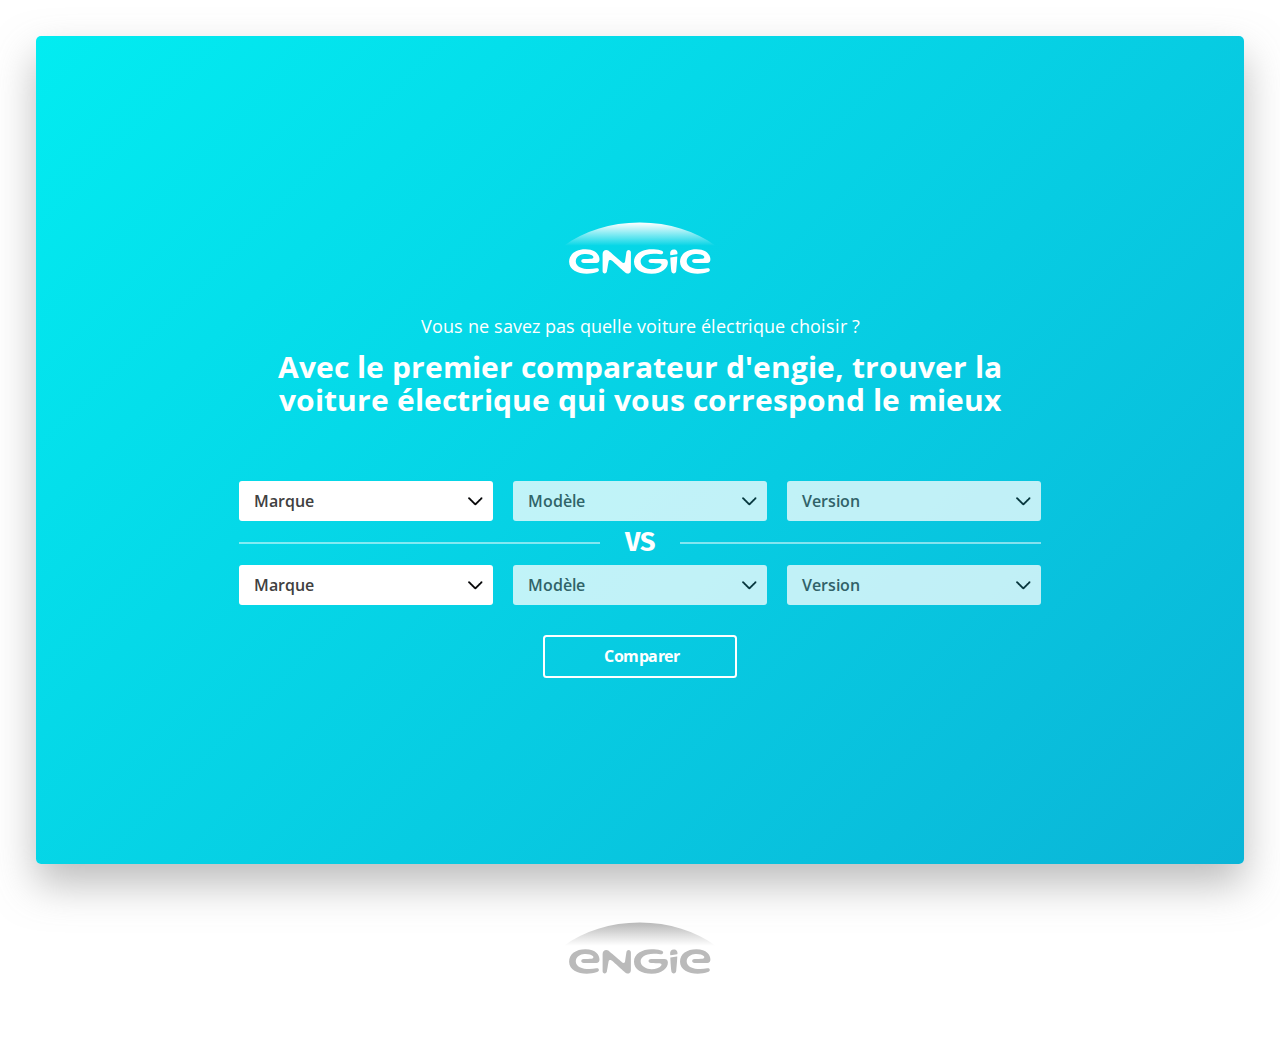
==== commit 85da3477: "Error msg" ====
--- a/index.html
+++ b/index.html
@@ -79,6 +79,7 @@
         </form>
 
         <button class="button-versus compare-run">
+          <span class="errorText">Les champs en rouges sont manquants</span>
           <span class="text">Comparer</span>
           <span class="loader">
             <svg class="lds-spinner" width="100%" height="100%" xmlns="http://www.w3.org/2000/svg" xmlns:xlink="http://www.w3.org/1999/xlink"
--- a/css/style.css
+++ b/css/style.css
@@ -1,3 +1,3 @@
-@font-face{font-family:"Calibre Light";src:url("../fonts/Calibre-Light.woff2") format("woff2"),url("../fonts/Calibre-Light.woff") format("woff");font-weight:300;font-style:normal}html{height:100%}body{padding:2.8%;height:100%}.errorActive{color:red}img{-webkit-box-shadow:0 15px 20px 0 rgba(0,0,0,0.04),0 20px 30px 0 rgba(120,130,146,0.5);box-shadow:0 15px 20px 0 rgba(0,0,0,0.04),0 20px 30px 0 rgba(120,130,146,0.5)}@-webkit-keyframes Gradient{0%{background-position:0% 50%}50%{background-position:100% 50%}100%{background-position:0% 50%}}@keyframes Gradient{0%{background-position:0% 50%}50%{background-position:100% 50%}100%{background-position:0% 50%}}.main-header{background:linear-gradient(-45deg, #250f8a, #02ecf1);background-size:400% 400%;-webkit-animation:Gradient 15s ease infinite;animation:Gradient 15s ease infinite;border-radius:5px;height:100%;position:relative;-webkit-box-shadow:0 20px 40px 0 rgba(124,124,124,0.5);box-shadow:0 20px 40px 0 rgba(124,124,124,0.5)}.main-header svg{margin-bottom:1.875em}.main-header>.container{height:100%}#main-content{padding:6.25em 0;background:#fff;display:none}.heading{height:100%}.navbar{padding-left:0;padding-right:0}.video-header{position:absolute;left:50%;top:50%;-webkit-transform:translate(-50%, -50%);transform:translate(-50%, -50%);max-height:99%;width:auto}.intro{font-family:"Open Sans",sans-serif;font-size:1.125em;line-height:1.33;color:#fff;margin-bottom:0.666em}.margin-lr-auto{margin-left:auto;margin-right:auto}h1{font-family:"Open Sans",sans-serif;font-weight:700;font-size:1.875em;line-height:1.1;color:#fff;margin-bottom:2.16em}h2{font-family:"Open Sans",sans-serif;font-weight:700;font-size:1.25em;line-height:1.35;color:#434343;margin-top:2.15em;margin-bottom:1.1em}.vs{width:380px}.vs h2{text-transform:capitalize;margin-top:2em;margin-bottom:1.6em;font-size:1.5625em;font-weight:800;color:#000}.item{position:relative;font-size:1em;line-height:1.375;padding:0.625em 0;margin:0;font-family:"Open Sans",sans-serif}.item .col-right{font-weight:700}.item .col-left,.item .col-right{color:#404040}.item::after{content:"";position:absolute;background:#979797;opacity:0.5;height:1px;width:100%;bottom:0}.item:last-of-type::after{display:none}.versus{font-family:"Fira Sans",sans-serif;font-weight:700;font-size:1.6875em;line-height:1.4;color:#fff;letter-spacing:-0.003em;position:relative;margin:0.11em 0}.versus::before,.versus::after{content:"";position:absolute;background-color:#fff;width:45%;height:1px;top:50%;-webkit-transform:translateY(-50%);transform:translateY(-50%)}.versus::before{left:0}.versus::after{right:0}.versus-container{max-width:940px;margin:auto}.see-more-link{margin-top:1.875em;margin-bottom:0}.see-more-link a{font-family:"Open Sans",sans-serif;font-weight:700;color:#2657d3;text-decoration:none}.versus-see-more{font-family:"Open Sans",sans-serif;font-size:0.8125em;line-height:1.38;color:#9d9b9b;letter-spacing:-0.003em;position:relative;margin:3.84em auto;font-weight:700;max-width:940px;cursor:pointer;position:relative}.versus-see-more::before,.versus-see-more::after{content:"";position:absolute;background-color:#979797;width:45%;height:1px;top:50%;-webkit-transform:translateY(-50%);transform:translateY(-50%)}.versus-see-more::before{left:0}.versus-see-more::after{right:0}.versus-see-more .before-text{position:absolute;left:50%;bottom:-25px;-webkit-transform:translate(-50%, -50%);transform:translate(-50%, -50%)}.button-versus{cursor:pointer;font-family:"Open Sans",sans-serif;font-weight:700;font-size:1em;color:#fff;letter-spacing:-0.035em;background-color:transparent;border:2px solid #fff;margin:1.875em auto 0;padding:0.46em 3.5em;border-radius:3.5px;-webkit-box-shadow:transparent;box-shadow:transparent;visibility:hidden}.button-versus.button-versus-reverse{background-color:#0037f5;color:#fff}.button-versus.button-versus-reverse:hover{background-color:#fff;color:#0037f5;-webkit-box-shadow:5px 5px 24px 0 rgba(0,55,245,0.39);box-shadow:5px 5px 24px 0 rgba(0,55,245,0.39)}.button-versus:hover{background-color:#fff;color:#0af}.compare-run:focus{outline:none !important}.compare-run .text{-webkit-transition:all 0.2s ease;transition:all 0.2s ease}.compare-run .loader{height:42px;width:100px;position:absolute;left:50%;top:50%;-webkit-transform:translate(-50%, -50%) scale(0, 0);transform:translate(-50%, -50%) scale(0, 0)}.compare-run.load-compare .text{font-size:0}.compare-run.load-compare .loader{-webkit-transform:translate(-50%, -50%) scale(1, 1);transform:translate(-50%, -50%) scale(1, 1)}.compare-run.load-compare:hover{background-color:transparent;color:#fff}.lds-spinner{margin-bottom:0 !important}.details{background:#f0f0f0;padding:4.8125em 0;border-radius:5px;display:none}.details h1{color:#000;font-size:1.6875em;line-height:1.37}.offers{max-width:940px;margin:auto}.offer{width:287px;-webkit-transition:all 0.5s ease;transition:all 0.5s ease;padding:1em}.offer svg{height:90px}.offer svg+h2{margin-top:1.24em}.offer h2{color:#595959;font-size:1.4375em;line-height:1.34}.offer .offer-detail{font-family:"Open Sans",sans-serif;color:#9d9b9b;font-size:0.875em;line-height:1.35}.offer:hover{-webkit-box-shadow:#1577e9 0px 20px 20px 0px;box-shadow:#1577e9 0px 20px 20px 0px;-webkit-box-shadow:0 4px 12px rgba(0,0,0,0.1);box-shadow:0 4px 12px rgba(0,0,0,0.1)}.zindex{z-index:100}footer{padding-top:3.625em;padding-bottom:3.625em}.address,.list-menu-footer{font-family:"Calibre Light",sans-serif;font-size:0.9375em;color:#000;line-height:1.266;opacity:0.7}.list-menu-footer ul{padding:0;list-style:none;width:165px;max-width:100%;margin-right:1.75em;margin-bottom:0}.list-menu-footer ul:last-of-type{margin-right:0;width:auto}.list-menu-footer a{color:#000;opacity:0.5}.outro{font-family:"Calibre Light",sans-serif;font-size:0.9375em;line-height:1.266;color:#000;max-width:100%;width:877px;opacity:0.3}.social-links{list-style:none;padding:0}.social-links li{margin:0 0.4375em}.social-links li:first-of-type{margin-left:0}.social-links li:first-of-type a.icon svg:hover{fill:#3b5998}.social-links li:nth-of-type(2) a.icon svg:hover{fill:#1da1f2}.social-links li:nth-of-type(3) a.icon svg:hover{fill:#f77737}.social-links li:last-of-type{margin-right:0}.social-links li:last-of-type a.icon svg:hover{fill:red}.social-links li a{text-decoration:none}.social-links li a.icon svg{-webkit-transition:all 0.2s ease;transition:all 0.2s ease;opacity:0.15;fill:#000}.social-links li a.icon svg:hover{opacity:1;fill:#0af}#compare-1[data-brand=""] .select:nth-of-type(2),#compare-1[data-brand=""] .select:nth-of-type(3),#compare-2[data-brand=""] .select:nth-of-type(2),#compare-2[data-brand=""] .select:nth-of-type(3){opacity:0.75 !important;pointer-events:none !important}#compare-1[data-brand="nissan"] .select:nth-of-type(2),#compare-1[data-brand="renault"] .select:nth-of-type(2),#compare-1[data-brand="tesla"] .select:nth-of-type(2),#compare-2[data-brand="nissan"] .select:nth-of-type(2),#compare-2[data-brand="renault"] .select:nth-of-type(2),#compare-2[data-brand="tesla"] .select:nth-of-type(2){opacity:1 !important;pointer-events:initial !important}#compare-1[data-modele="leaf_nouveau"] .select:last-of-type,#compare-1[data-modele="zoe"] .select:last-of-type,#compare-1[data-modele="master"] .select:last-of-type,#compare-1[data-modele="model_3"] .select:last-of-type,#compare-2[data-modele="leaf_nouveau"] .select:last-of-type,#compare-2[data-modele="zoe"] .select:last-of-type,#compare-2[data-modele="master"] .select:last-of-type,#compare-2[data-modele="model_3"] .select:last-of-type{opacity:1 !important;pointer-events:initial !important}#compare-1[data-brand="nissan"] .select:nth-of-type(2) .select-options li,#compare-2[data-brand="nissan"] .select:nth-of-type(2) .select-options li{display:none}#compare-1[data-brand="nissan"] .select:nth-of-type(2) .select-options li[rel="leaf_nouveau"],#compare-2[data-brand="nissan"] .select:nth-of-type(2) .select-options li[rel="leaf_nouveau"]{display:block}#compare-1[data-brand="renault"] .select:nth-of-type(2) .select-options li,#compare-2[data-brand="renault"] .select:nth-of-type(2) .select-options li{display:none}#compare-1[data-brand="renault"] .select:nth-of-type(2) .select-options li[rel="zoe"],#compare-1[data-brand="renault"] .select:nth-of-type(2) .select-options li[rel="master"],#compare-2[data-brand="renault"] .select:nth-of-type(2) .select-options li[rel="zoe"],#compare-2[data-brand="renault"] .select:nth-of-type(2) .select-options li[rel="master"]{display:block}#compare-1[data-brand="tesla"] .select:nth-of-type(2) .select-options li,#compare-2[data-brand="tesla"] .select:nth-of-type(2) .select-options li{display:none}#compare-1[data-brand="tesla"] .select:nth-of-type(2) .select-options li[rel="model_3"],#compare-2[data-brand="tesla"] .select:nth-of-type(2) .select-options li[rel="model_3"]{display:block}.select-hidden{display:none;visibility:hidden;padding-right:10px}.select{cursor:pointer;display:inline-block;position:relative;font-size:16px;color:#404040;width:calc((100% - 40px) / 3);height:40px}.select-styled{border-radius:3px;position:absolute;top:0;right:0;bottom:0;left:0;background-color:#fff;padding:8px 15px;-webkit-transition:all 0.2s ease-in;transition:all 0.2s ease-in;font-family:"Open Sans",sans-serif;font-weight:600}.select-styled:after{content:"";width:0;height:0;border:7px solid transparent;border-color:#404040 transparent transparent transparent;position:absolute;top:16px;right:10px}.select-styled:hover{background-color:#fafafa}.select-styled:active,.select-styled.active{border-bottom-left-radius:0;border-bottom-right-radius:0;background-color:#f2f2f2}.select-styled:active:after,.select-styled.active:after{top:9px;border-color:transparent transparent #404040 transparent}.select-options{display:none;position:absolute;top:100%;right:0;left:0;z-index:1000;margin:0;padding:0;list-style:none;background-color:#f2f2f2}.select-options li{margin:0;padding:12px 0;text-indent:15px;border-top:1px solid #e6e6e6;-webkit-transition:all 0.2s ease-in;transition:all 0.2s ease-in}.select-options li:hover{color:#fff;background:#0af}.select-options li[rel="hide"]{display:none}@media screen and (max-width: 991px){#main-content section img{width:100%;height:auto}.vs{width:48%}}@media screen and (max-width: 576px){h1{font-size:0.9375em;line-height:1.4}.intro{font-size:0.75em;line-height:1.41}#main-content{padding:3.125em 0}#main-content section{padding:0}#main-content section img{width:100%;height:auto}.versus-container{position:relative;margin-left:-2.8%;margin-right:-2.8%;padding:0 2.8%;overflow:hidden}.vs{width:100%;-webkit-transition:-webkit-transform 0.25s ease !important;transition:-webkit-transform 0.25s ease !important;transition:transform 0.25s ease !important;transition:transform 0.25s ease, -webkit-transform 0.25s ease !important}.vs h2{font-size:1.25em;line-height:1.35;display:-webkit-box;display:-ms-flexbox;display:flex;-webkit-box-pack:justify;-ms-flex-pack:justify;justify-content:space-between}.vs h2 span:hover{cursor:pointer;text-decoration:underline}.vs .item{font-size:0.95em;line-height:1.31}.vs.vs-1.active .vehicule-1{text-decoration:underline}.vs.vs-1.active+.vs-2 img,.vs.vs-1.active+.vs-2 .descriptions{-webkit-transform:translateX(105.6%) !important;transform:translateX(105.6%) !important}.vs.vs-1:not(.active) .vehicule-2{text-decoration:underline}.vs.vs-1:not(.active) img,.vs.vs-1:not(.active) .descriptions{-webkit-transform:translateX(-105.6%) !important;transform:translateX(-105.6%) !important}.vs.vs-1:not(.active)+.vs-2 img,.vs.vs-1:not(.active)+.vs-2 .descriptions{-webkit-transform:translateX(-105.6%) !important;transform:translateX(-105.6%) !important}.vs-2{margin-left:-2.8%;margin-right:-2.8%;padding:0 2.8%;-webkit-transform:translateX(100%) !important;transform:translateX(100%) !important;position:absolute;top:0}.vs-2 h2{display:-webkit-box;display:-ms-flexbox;display:flex;-webkit-box-pack:right;-ms-flex-pack:right;justify-content:right}.details{padding:2.40625em 0}.main-header{padding:2.40625em 0}#compare-1,#compare-2{-webkit-box-align:center;-ms-flex-align:center;align-items:center;-webkit-box-orient:vertical;-webkit-box-direction:normal;-ms-flex-direction:column;flex-direction:column}#compare-1 .select,#compare-2 .select{width:calc((100% / 12) * 10)}#compare-1 .select:nth-child(2),#compare-2 .select:nth-child(2){margin:5px 0}.versus{font-size:1.3125em;line-height:1.47;margin:0.33em auto;width:calc((100% / 12) * 10)}.versus::before,.versus::after{width:40%}.main-header,.heading{height:auto}.versus-see-more::before,.versus-see-more::after{display:none}.main-header{padding:3.3125em 0}.details{padding:3.3125em 0}.details h1{display:none}.details .d-flex{-webkit-box-orient:vertical;-webkit-box-direction:normal;-ms-flex-direction:column;flex-direction:column}.offer{width:auto}.offer-title{font-size:1.365625em;line-height:1.35}.offer-detail{font-size:0.83125em;line-height:1.35}footer{display:none}}@media screen and (min-width: 577px){.vehicule-2{display:none}}
+html{height:100%}body{padding:2.8%;height:100%}footer{padding-top:3.625em;padding-bottom:3.625em}.errorActive{color:red}img{-webkit-box-shadow:0 15px 20px 0 rgba(0,0,0,0.04),0 20px 30px 0 rgba(120,130,146,0.5);box-shadow:0 15px 20px 0 rgba(0,0,0,0.04),0 20px 30px 0 rgba(120,130,146,0.5)}@-webkit-keyframes Gradient{0%{background-position:0% 50%}50%{background-position:100% 50%}100%{background-position:0% 50%}}@keyframes Gradient{0%{background-position:0% 50%}50%{background-position:100% 50%}100%{background-position:0% 50%}}.main-header{background:linear-gradient(-45deg, #250f8a, #02ecf1);background-size:400% 400%;-webkit-animation:Gradient 15s ease infinite;animation:Gradient 15s ease infinite;border-radius:5px;height:100%;position:relative;-webkit-box-shadow:0 20px 40px 0 rgba(124,124,124,0.5);box-shadow:0 20px 40px 0 rgba(124,124,124,0.5)}.main-header svg{margin-bottom:1.875em}.main-header>.container{height:100%}#main-content{padding:6.25em 0;background:#fff;display:none}.heading{height:100%}.navbar{padding-left:0;padding-right:0}.video-header{position:absolute;left:50%;top:50%;-webkit-transform:translate(-50%, -50%);transform:translate(-50%, -50%);max-height:99%;width:auto}.intro{font-family:"Open Sans",sans-serif;font-size:1.125em;line-height:1.33;color:#fff;margin-bottom:0.666em}.margin-lr-auto{margin-left:auto;margin-right:auto}h1{font-family:"Open Sans",sans-serif;font-weight:700;font-size:1.875em;line-height:1.1;color:#fff;margin-bottom:2.16em}h2{font-family:"Open Sans",sans-serif;font-weight:700;font-size:1.25em;line-height:1.35;color:#434343;margin-top:2.15em;margin-bottom:1.1em}.vs{width:380px}.vs h2{text-transform:capitalize;margin-top:2em;margin-bottom:1.6em;font-size:1.5625em;font-weight:800;color:#000}.item{position:relative;font-size:1em;line-height:1.375;padding:0.625em 0;margin:0;font-family:"Open Sans",sans-serif}.item .col-right{font-weight:700}.item .col-left,.item .col-right{color:#404040}.item::after{content:"";position:absolute;background:#979797;opacity:0.5;height:1px;width:100%;bottom:0}.item:last-of-type::after{display:none}.versus{font-family:"Fira Sans",sans-serif;font-weight:700;font-size:1.6875em;line-height:1.4;color:#fff;letter-spacing:-0.003em;position:relative;margin:0.11em 0}.versus::before,.versus::after{content:"";position:absolute;background-color:#fff;width:45%;height:1px;top:50%;-webkit-transform:translateY(-50%);transform:translateY(-50%)}.versus::before{left:0}.versus::after{right:0}.versus-container{max-width:940px;margin:auto}.see-more-link{margin-top:1.875em;margin-bottom:0}.see-more-link a{font-family:"Open Sans",sans-serif;font-weight:700;color:#2657d3;text-decoration:none}.versus-see-more{font-family:"Open Sans",sans-serif;font-size:0.8125em;line-height:1.38;color:#9d9b9b;letter-spacing:-0.003em;position:relative;margin:3.84em auto;font-weight:700;max-width:940px;cursor:pointer;position:relative}.versus-see-more::before,.versus-see-more::after{content:"";position:absolute;background-color:#979797;width:45%;height:1px;top:50%;-webkit-transform:translateY(-50%);transform:translateY(-50%)}.versus-see-more::before{left:0}.versus-see-more::after{right:0}.versus-see-more .before-text{position:absolute;left:50%;bottom:-25px;-webkit-transform:translate(-50%, -50%);transform:translate(-50%, -50%)}.button-versus{cursor:pointer;font-family:"Open Sans",sans-serif;font-weight:700;font-size:1em;color:#fff;letter-spacing:-0.035em;background-color:transparent;border:2px solid #fff;margin:1.875em auto 0;padding:0.46em 3.5em;border-radius:3.5px;-webkit-box-shadow:transparent;box-shadow:transparent;visibility:hidden}.button-versus.button-versus-reverse{background-color:#0037f5;color:#fff}.button-versus.button-versus-reverse:hover{background-color:#fff;color:#0037f5;-webkit-box-shadow:5px 5px 24px 0 rgba(0,55,245,0.39);box-shadow:5px 5px 24px 0 rgba(0,55,245,0.39)}.button-versus:hover{background-color:#fff;color:#0af}.compare-run:focus{outline:none !important}.compare-run .text{-webkit-transition:all 0.2s ease;transition:all 0.2s ease}.compare-run .loader{height:42px;width:100px;position:absolute;left:50%;top:50%;-webkit-transform:translate(-50%, -50%) scale(0, 0);transform:translate(-50%, -50%) scale(0, 0)}.compare-run .errorText{font-size:0;-webkit-transition:all 0.2s ease;transition:all 0.2s ease}.compare-run.load-compare .text{font-size:0}.compare-run.load-compare .errorText{font-size:0}.compare-run.load-compare .loader{-webkit-transform:translate(-50%, -50%) scale(1, 1);transform:translate(-50%, -50%) scale(1, 1)}.compare-run.load-compare:hover{background-color:transparent;color:#fff}.compare-run.load-error .text{font-size:0}.compare-run.load-error .errorText{font-size:initial}.compare-run.load-error:hover{background-color:transparent;color:#fff}.lds-spinner{margin-bottom:0 !important}.details{background:#f0f0f0;padding:4.8125em 0;border-radius:5px;display:none}.details h1{color:#000;font-size:1.6875em;line-height:1.37}.offers{max-width:940px;margin:auto}.offer{width:287px;-webkit-transition:all 0.5s ease;transition:all 0.5s ease;padding:1em}.offer svg{height:90px}.offer svg+h2{margin-top:1.24em}.offer h2{color:#595959;font-size:1.4375em;line-height:1.34}.offer .offer-detail{font-family:"Open Sans",sans-serif;color:#9d9b9b;font-size:0.875em;line-height:1.35}.offer:hover{-webkit-box-shadow:#1577e9 0px 20px 20px 0px;box-shadow:#1577e9 0px 20px 20px 0px;-webkit-box-shadow:0 4px 12px rgba(0,0,0,0.1);box-shadow:0 4px 12px rgba(0,0,0,0.1)}.zindex{z-index:100}#compare-1[data-brand=""] .select:nth-of-type(2),#compare-1[data-brand=""] .select:nth-of-type(3),#compare-2[data-brand=""] .select:nth-of-type(2),#compare-2[data-brand=""] .select:nth-of-type(3){opacity:0.75 !important;pointer-events:none !important}#compare-1[data-brand="nissan"] .select:nth-of-type(2),#compare-1[data-brand="renault"] .select:nth-of-type(2),#compare-1[data-brand="tesla"] .select:nth-of-type(2),#compare-2[data-brand="nissan"] .select:nth-of-type(2),#compare-2[data-brand="renault"] .select:nth-of-type(2),#compare-2[data-brand="tesla"] .select:nth-of-type(2){opacity:1 !important;pointer-events:initial !important}#compare-1[data-modele="leaf_nouveau"] .select:last-of-type,#compare-1[data-modele="zoe"] .select:last-of-type,#compare-1[data-modele="master"] .select:last-of-type,#compare-1[data-modele="model_3"] .select:last-of-type,#compare-2[data-modele="leaf_nouveau"] .select:last-of-type,#compare-2[data-modele="zoe"] .select:last-of-type,#compare-2[data-modele="master"] .select:last-of-type,#compare-2[data-modele="model_3"] .select:last-of-type{opacity:1 !important;pointer-events:initial !important}#compare-1[data-brand="nissan"] .select:nth-of-type(2) .select-options li,#compare-2[data-brand="nissan"] .select:nth-of-type(2) .select-options li{display:none}#compare-1[data-brand="nissan"] .select:nth-of-type(2) .select-options li[rel="leaf_nouveau"],#compare-2[data-brand="nissan"] .select:nth-of-type(2) .select-options li[rel="leaf_nouveau"]{display:block}#compare-1[data-brand="renault"] .select:nth-of-type(2) .select-options li,#compare-2[data-brand="renault"] .select:nth-of-type(2) .select-options li{display:none}#compare-1[data-brand="renault"] .select:nth-of-type(2) .select-options li[rel="zoe"],#compare-1[data-brand="renault"] .select:nth-of-type(2) .select-options li[rel="master"],#compare-2[data-brand="renault"] .select:nth-of-type(2) .select-options li[rel="zoe"],#compare-2[data-brand="renault"] .select:nth-of-type(2) .select-options li[rel="master"]{display:block}#compare-1[data-brand="tesla"] .select:nth-of-type(2) .select-options li,#compare-2[data-brand="tesla"] .select:nth-of-type(2) .select-options li{display:none}#compare-1[data-brand="tesla"] .select:nth-of-type(2) .select-options li[rel="model_3"],#compare-2[data-brand="tesla"] .select:nth-of-type(2) .select-options li[rel="model_3"]{display:block}.select-hidden{display:none;visibility:hidden;padding-right:10px}.select{cursor:pointer;display:inline-block;position:relative;font-size:16px;color:#404040;width:calc((100% - 40px) / 3);height:40px}.select-styled{white-space:nowrap;border-radius:3px;position:absolute;top:0;right:0;bottom:0;left:0;background-color:#fff;padding:8px 15px;-webkit-transition:all 0.2s ease-in;transition:all 0.2s ease-in;font-family:"Open Sans",sans-serif;font-weight:600}.select-styled:after{content:"";position:absolute;top:50%;right:10px;-webkit-transform:translateY(-50%);transform:translateY(-50%);width:16px;height:16px;background:#fff url("../images/arrow.png") center center/cover;-webkit-transition:all 0.2s ease;transition:all 0.2s ease}.select-styled:hover{background-color:#fafafa}.select-styled:active,.select-styled.active{border-bottom-left-radius:0;border-bottom-right-radius:0;background-color:#f2f2f2}.select-styled:active:after,.select-styled.active:after{-webkit-transform:translateY(-50%) rotate(-180deg);transform:translateY(-50%) rotate(-180deg);background-color:#f2f2f2}.select-options{display:none;position:absolute;top:100%;right:0;left:0;z-index:1000;margin:0;padding:0;list-style:none;background-color:#f2f2f2}.select-options li{margin:0;padding:12px 0;text-indent:15px;border-top:1px solid #e6e6e6;-webkit-transition:all 0.2s ease-in;transition:all 0.2s ease-in}.select-options li:hover{color:#fff;background:#0af}.select-options li[rel="hide"]{display:none}@media screen and (max-width: 991px){#main-content section img{width:100%;height:auto}.vs{width:48%}}@media screen and (max-width: 576px){h1{font-size:0.9375em;line-height:1.4}.intro{font-size:0.75em;line-height:1.41}#main-content{padding:3.125em 0}#main-content section{padding:0}#main-content section img{width:100%;height:auto}.versus-container{position:relative;margin-left:-2.8%;margin-right:-2.8%;padding:0 2.8%;overflow:hidden}.vs{width:100%;-webkit-transition:-webkit-transform 0.25s ease !important;transition:-webkit-transform 0.25s ease !important;transition:transform 0.25s ease !important;transition:transform 0.25s ease, -webkit-transform 0.25s ease !important}.vs h2{font-size:1.25em;line-height:1.35;display:-webkit-box;display:-ms-flexbox;display:flex;-webkit-box-pack:justify;-ms-flex-pack:justify;justify-content:space-between}.vs h2 span:hover{cursor:pointer;text-decoration:underline}.vs .item{font-size:0.95em;line-height:1.31}.vs.vs-1.active .vehicule-1{text-decoration:underline}.vs.vs-1.active+.vs-2 img,.vs.vs-1.active+.vs-2 .descriptions{-webkit-transform:translateX(105.6%) !important;transform:translateX(105.6%) !important}.vs.vs-1:not(.active) .vehicule-2{text-decoration:underline}.vs.vs-1:not(.active) img,.vs.vs-1:not(.active) .descriptions{-webkit-transform:translateX(-105.6%) !important;transform:translateX(-105.6%) !important}.vs.vs-1:not(.active)+.vs-2 img,.vs.vs-1:not(.active)+.vs-2 .descriptions{-webkit-transform:translateX(-105.6%) !important;transform:translateX(-105.6%) !important}.vs-2{margin-left:-2.8%;margin-right:-2.8%;padding:0 2.8%;-webkit-transform:translateX(100%) !important;transform:translateX(100%) !important;position:absolute;top:0}.vs-2 h2{display:-webkit-box;display:-ms-flexbox;display:flex;-webkit-box-pack:right;-ms-flex-pack:right;justify-content:right}.details{padding:2.40625em 0}.main-header{padding:2.40625em 0}#compare-1,#compare-2{-webkit-box-align:center;-ms-flex-align:center;align-items:center;-webkit-box-orient:vertical;-webkit-box-direction:normal;-ms-flex-direction:column;flex-direction:column}#compare-1 .select,#compare-2 .select{width:calc((100% / 12) * 10)}#compare-1 .select:nth-child(2),#compare-2 .select:nth-child(2){margin:5px 0}.versus{font-size:1.3125em;line-height:1.47;margin:0.33em auto;width:calc((100% / 12) * 10)}.versus::before,.versus::after{width:40%}.main-header,.heading{height:auto}.versus-see-more::before,.versus-see-more::after{display:none}.main-header{padding:3.3125em 0}.details{padding:3.3125em 0}.details h1{display:none}.details .d-flex{-webkit-box-orient:vertical;-webkit-box-direction:normal;-ms-flex-direction:column;flex-direction:column}.offer{width:auto}.offer-title{font-size:1.365625em;line-height:1.35}.offer-detail{font-size:0.83125em;line-height:1.35}}@media screen and (min-width: 577px){.vehicule-2{display:none}}
 
 /*# sourceMappingURL=style.css.map */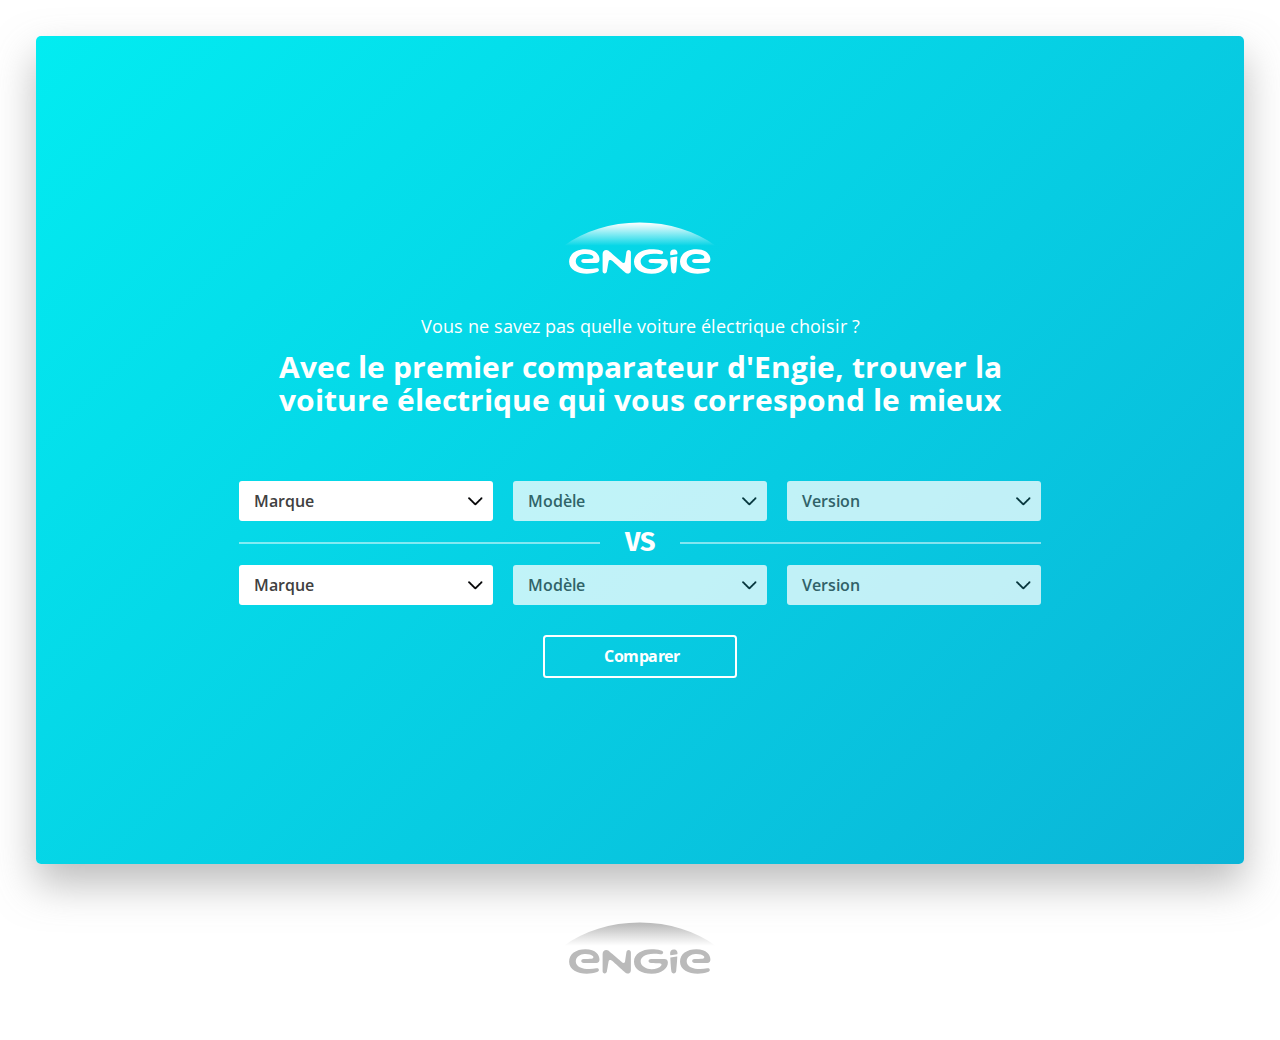
==== commit 46fac212: "Update landing page, files scss text corrected" ====
--- a/index.html
+++ b/index.html
@@ -8,6 +8,7 @@
   <link href="https://fonts.googleapis.com/css?family=Fira+Sans:400,700|Open+Sans:400,600,700,800" rel="stylesheet">
   <link rel="stylesheet" href="./css/bootstrap.min.css">
   <link rel="stylesheet" href="./css/style.css">
+  <link rel="shortcut icon" href="./images/favicon.ico" type="image/x-icon">
   <title>Trouver la voiture électrique qui vous correspond le mieux | Engie</title>
 </head>
 
@@ -34,7 +35,7 @@
           </svg>
           <br>Vous ne savez pas quelle voiture électrique choisir&nbsp;?</p>
 
-        <h1 class="text-center">Avec le premier comparateur d'engie, trouver la voiture électrique qui vous correspond le mieux</h1>
+        <h1 class="text-center">Avec le premier comparateur d'Engie, trouver la voiture électrique qui vous correspond le mieux</h1>
 
         <form id="compare-1" class="d-flex justify-content-between" data-brand="" data-modele="" data-type="" action="" method="POST">
           <select name="marque-1" id="marque-1">
@@ -212,91 +213,54 @@
 
   <section class="details">
     <div class="container text-center">
-      <h1 class="col-8 offset-2">Découvrez tous les avantages de passer à l’életrique avec l’offre d’Engie : ele’c car</h1>
+      <h1 class="col-sm-8 offset-sm-2">Découvrez tous les avantages de passer à l’électrique avec l’offre d’Engie : Elec’&nbsp;Car</h1>
 
       <div class="d-flex justify-content-between offers">
         <div class="offer">
-          <svg width="75px" height="75px" viewBox="0 0 75 75" version="1.1" xmlns="http://www.w3.org/2000/svg" xmlns:xlink="http://www.w3.org/1999/xlink">
-            <g id="coin" stroke="none" stroke-width="1" fill="none" fill-rule="evenodd">
-              <g id="Desktop-HD-Copy-2" transform="translate(-343.000000, -1592.000000)" fill="#0037f5" fill-rule="nonzero">
-                <g id="Group-6" transform="translate(0.000000, 1389.000000)">
-                  <g id="004-coin" transform="translate(343.000000, 203.000000)">
-                    <path d="M41.3793103,0 C40.0590517,0 38.7594828,0.0982758621 37.4806034,0.271551724 C36.1461207,0.0931034483 34.8775862,0 33.6206897,0 C27.3064655,0 21.4021552,2.03275862 16.3836207,5.54741379 C16.3823276,5.5487069 16.3797414,5.55 16.3784483,5.5512931 C13.8336207,7.33448276 11.5189655,9.50172414 9.49137931,11.9780172 C9.43060345,12.0336207 9.38534483,12.0982759 9.3362069,12.1642241 C7.41724138,14.5409483 5.76724138,17.2021552 4.43405172,20.0806034 C4.39784483,20.1452586 4.36810345,20.2099138 4.34353448,20.2810345 C3.42543103,22.2931034 2.65862069,24.4073276 2.06896552,26.6107759 C2.01077586,26.7349138 1.98491379,26.8706897 1.96810345,27.012931 C1.11336207,30.3426724 0.646551724,33.8599138 0.646551724,37.5 C0.646551724,43.1935345 1.77284483,48.5909483 3.77844828,53.4297414 C3.79655172,53.4840517 3.81465517,53.5344828 3.84051724,53.5849138 C5.04051724,56.4478448 6.55215517,59.1103448 8.32241379,61.5193966 C8.37025862,61.5853448 8.40905172,61.6551724 8.46853448,61.7107759 C10.2646552,64.1211207 12.324569,66.2676724 14.5952586,68.0987069 C14.6612069,68.1724138 14.7413793,68.2267241 14.8228448,68.2836207 C20.1594828,72.512069 26.637931,75 33.6206897,75 C34.8775862,75 36.1461207,74.9068966 37.4806034,74.7284483 C38.7594828,74.9017241 40.0590517,75 41.3793103,75 C59.5616379,75 74.3534483,58.1780172 74.3534483,37.5 C74.3534483,16.8219828 59.5616379,0 41.3793103,0 Z M27.7150862,3.38534483 C27.2935345,3.60517241 26.8758621,3.83405172 26.4633621,4.07327586 C26.225431,4.21034483 25.9862069,4.34482759 25.7521552,4.48836207 C25.3952586,4.70689655 25.0461207,4.93836207 24.6982759,5.17241379 L22.2090517,5.17241379 C24.099569,4.28793103 26.0728448,3.59094828 28.1288793,3.15775862 C27.987931,3.22758621 27.8547414,3.31293103 27.7150862,3.38534483 Z M14.6896552,59.4827586 L10.0512931,59.4827586 C8.91077586,57.8715517 7.89827586,56.1400862 7.01896552,54.3103448 L11.9172414,54.3103448 C12.1202586,54.7681034 12.3284483,55.2219828 12.5469828,55.6693966 C12.6413793,55.862069 12.7396552,56.0508621 12.8366379,56.2409483 C13.1017241,56.7607759 13.3771552,57.2728448 13.662931,57.7771552 C13.7689655,57.9646552 13.8711207,58.1547414 13.9797414,58.3396552 C14.2099138,58.7275862 14.4491379,59.1051724 14.6896552,59.4827586 Z M6.42413793,21.9827586 L11.3728448,21.9827586 C11.1465517,22.5478448 10.9318966,23.1193966 10.7288793,23.6987069 C10.6732759,23.8590517 10.6163793,24.0181034 10.562069,24.1784483 C10.3758621,24.7344828 10.2025862,25.2956897 10.0383621,25.862069 L4.9875,25.862069 C5.3987069,24.5288793 5.87974138,23.2357759 6.42413793,21.9827586 Z M3.23275862,37.5 C3.23275862,36.6284483 3.27931034,35.7698276 3.33362069,34.9137931 L8.48922414,34.9137931 C8.48793103,34.9344828 8.48793103,34.9551724 8.48663793,34.9758621 C8.4387931,35.8112069 8.40517241,36.650431 8.40517241,37.5 C8.40517241,37.9331897 8.42068966,38.3625 8.43362069,38.7931034 L3.28318966,38.7931034 C3.26896552,38.3612069 3.23275862,37.9357759 3.23275862,37.5 Z M8.58103448,41.3793103 C8.63017241,41.9237069 8.69353448,42.462931 8.76336207,43.0008621 C8.76853448,43.0409483 8.77112069,43.0810345 8.7762931,43.1211207 C8.87198276,43.8413793 8.98836207,44.5525862 9.11896552,45.2586207 L4.01896552,45.2586207 C3.76681034,43.9887931 3.56767241,42.6969828 3.43965517,41.3793103 L8.58103448,41.3793103 Z M9.38275862,28.4482759 C9.34913793,28.6008621 9.32068966,28.7560345 9.28836207,28.9099138 C9.25344828,29.0793103 9.21724138,29.2487069 9.18491379,29.4193966 C9.02715517,30.2314655 8.8875,31.0487069 8.7762931,31.8788793 C8.77112069,31.9189655 8.76853448,31.9590517 8.76336207,31.9991379 C8.74913793,32.1077586 8.74008621,32.2189655 8.72586207,32.3275862 L3.59353448,32.3275862 C3.76422414,31.0112069 3.98017241,29.712931 4.2762931,28.4482759 L9.38275862,28.4482759 Z M9.69181034,47.8448276 C9.73189655,48.0025862 9.76939655,48.162931 9.81077586,48.3193966 C9.8262931,48.3762931 9.83922414,48.4357759 9.85474138,48.4926724 C10.0681034,49.2801724 10.3073276,50.0547414 10.5633621,50.8202586 C10.6176724,50.9818966 10.674569,51.1409483 10.7301724,51.3 C10.7780172,51.4422414 10.8258621,51.5844828 10.8762931,51.7241379 L5.89396552,51.7241379 C5.40387931,50.4685345 4.98232759,49.1728448 4.62284483,47.8448276 L9.69181034,47.8448276 Z M13.9810345,16.6603448 C13.8724138,16.8452586 13.7702586,17.0353448 13.6642241,17.2228448 C13.3784483,17.7271552 13.1030172,18.2392241 12.837931,18.7590517 C12.7409483,18.9491379 12.6426724,19.137931 12.5482759,19.3306034 C12.5366379,19.3525862 12.525,19.374569 12.5146552,19.3965517 L7.66681034,19.3965517 C8.64568966,17.5512931 9.77327586,15.825 11.0237069,14.2241379 L15.5534483,14.2241379 C15.3956897,14.450431 15.2366379,14.675431 15.0840517,14.9056034 C14.7025862,15.4784483 14.3340517,16.062931 13.9810345,16.6603448 Z M17.7568966,7.75862069 L21.3297414,7.75862069 C21.0090517,8.03922414 20.6883621,8.32112069 20.3780172,8.61336207 C20.1168103,8.85905172 19.8633621,9.11508621 19.6099138,9.37112069 C19.3551724,9.62715517 19.1030172,9.88706897 18.8547414,10.1521552 C18.6155172,10.4081897 18.3737069,10.6616379 18.1409483,10.925431 C17.9340517,11.1581897 17.7362069,11.3987069 17.5357759,11.637931 L13.2659483,11.637931 C14.6547414,10.1935345 16.1534483,8.89137931 17.7568966,7.75862069 Z M12.0568966,62.0689655 L16.4948276,62.0689655 C16.6409483,62.2603448 16.7857759,62.4517241 16.9357759,62.6405172 C17.3262931,63.1306034 17.7271552,63.6090517 18.1396552,64.074569 C18.3724138,64.3383621 18.612931,64.5918103 18.8534483,64.8478448 C19.1017241,65.112931 19.3538793,65.3728448 19.6086207,65.6288793 C19.7133621,65.7336207 19.8116379,65.8448276 19.9176724,65.9482759 L16.0280172,65.9482759 C14.6081897,64.7857759 13.2801724,63.4875 12.0568966,62.0689655 Z M28.1288793,71.8422414 C25.1637931,71.2176724 22.3616379,70.0719828 19.7637931,68.5344828 L22.8918103,68.5344828 C23.0560345,68.6612069 23.225431,68.7801724 23.3909483,68.9043103 C23.6612069,69.1047414 23.9301724,69.3064655 24.2056034,69.4991379 C24.7125,69.8521552 25.2284483,70.1909483 25.7521552,70.512931 C25.9862069,70.6564655 26.225431,70.7896552 26.4633621,70.9280172 C26.8758621,71.1672414 27.2935345,71.3961207 27.7150862,71.6159483 C27.8547414,71.687069 27.987931,71.7724138 28.1288793,71.8422414 Z M41.3793103,72.4137931 C40.3525862,72.4137931 39.3375,72.3530172 38.3366379,72.237931 L37.8219828,72.1655172 C37.7586207,72.1564655 37.6952586,72.1461207 37.6318966,72.1383621 C37.1831897,72.075 36.737069,72 36.2935345,71.9146552 C36.2599138,71.9081897 36.2262931,71.900431 36.1913793,71.8939655 C35.7607759,71.8086207 35.3340517,71.7142241 34.9099138,71.6094828 C34.850431,71.5952586 34.7922414,71.5771552 34.7327586,71.562931 C34.337069,71.462069 33.9426724,71.3534483 33.5534483,71.2344828 C33.4396552,71.199569 33.3284483,71.1594828 33.2146552,71.1232759 C32.8810345,71.0172414 32.5474138,70.9086207 32.2189655,70.7896552 C31.9603448,70.6952586 31.7043103,70.5918103 31.4482759,70.4896552 C31.2672414,70.4185345 31.0836207,70.3512931 30.9038793,70.275 C23.949569,67.3318966 18.1823276,61.5465517 14.6741379,54.1512931 C14.6469828,54.0956897 14.6237069,54.0375 14.5965517,53.9818966 C14.4025862,53.5681034 14.2150862,53.1491379 14.0353448,52.725 C13.9693966,52.5698276 13.9086207,52.4107759 13.8452586,52.2543103 C13.7107759,51.924569 13.5788793,51.5948276 13.4534483,51.2599138 C13.3771552,51.0556034 13.3047414,50.8487069 13.2323276,50.6431034 C13.1275862,50.349569 13.025431,50.0560345 12.9284483,49.7586207 C12.8521552,49.5258621 12.7797414,49.2905172 12.7073276,49.0551724 C12.6219828,48.7771552 12.5392241,48.4991379 12.4603448,48.2185345 C12.3905172,47.9689655 12.3232759,47.7181034 12.2573276,47.4659483 C12.1862069,47.1918103 12.1176724,46.9150862 12.0517241,46.6383621 C11.9909483,46.3797414 11.9314655,46.1198276 11.8758621,45.8599138 C11.8163793,45.5831897 11.7607759,45.3038793 11.7077586,45.024569 C11.6573276,44.762069 11.6068966,44.499569 11.5616379,44.2344828 C11.5125,43.9461207 11.4685345,43.6551724 11.4258621,43.362931 C11.387069,43.1043103 11.3482759,42.8456897 11.3146552,42.5857759 C11.274569,42.2741379 11.2435345,41.9599138 11.2099138,41.6456897 C11.1840517,41.4025862 11.1568966,41.1594828 11.1349138,40.9150862 C11.1038793,40.5556034 11.0831897,40.1922414 11.0625,39.8288793 C11.0508621,39.6258621 11.0340517,39.4241379 11.025,39.2198276 C11.0056034,38.649569 10.9913793,38.0767241 10.9913793,37.5 C10.9913793,36.9232759 11.0056034,36.350431 11.0288793,35.7801724 C11.037931,35.5758621 11.0547414,35.3741379 11.0663793,35.1711207 C11.087069,34.8077586 11.1077586,34.4456897 11.1387931,34.0849138 C11.1594828,33.8405172 11.187931,33.5974138 11.2137931,33.3543103 C11.2461207,33.0400862 11.2784483,32.7258621 11.3185345,32.4142241 C11.3521552,32.1543103 11.3909483,31.8956897 11.4297414,31.637069 C11.4724138,31.3461207 11.5163793,31.0551724 11.5655172,30.7655172 C11.6107759,30.500431 11.6612069,30.237931 11.7116379,29.975431 C11.7659483,29.6961207 11.8202586,29.4168103 11.8797414,29.1400862 C11.9353448,28.8788793 11.9948276,28.6202586 12.0556034,28.3616379 C12.1215517,28.0849138 12.1887931,27.8081897 12.2612069,27.5340517 C12.3271552,27.2818966 12.3943966,27.0310345 12.4642241,26.7814655 C12.5431034,26.5008621 12.6258621,26.2228448 12.7112069,25.9448276 C12.7810345,25.7094828 12.8534483,25.4741379 12.9297414,25.2413793 C13.0267241,24.9439655 13.1301724,24.650431 13.2336207,24.3568966 C13.3060345,24.1512931 13.3784483,23.9443966 13.4547414,23.7400862 C13.5801724,23.4051724 13.712069,23.075431 13.8465517,22.7456897 C13.9099138,22.5892241 13.9719828,22.4301724 14.0366379,22.275 C14.2163793,21.8508621 14.4038793,21.4318966 14.5978448,21.0181034 C14.6237069,20.9612069 14.6482759,20.9043103 14.675431,20.8487069 C18.1836207,13.4521552 23.9508621,7.66810345 30.9051724,4.725 C31.0849138,4.65 31.2672414,4.58275862 31.449569,4.51034483 C31.7056034,4.40818966 31.9603448,4.30474138 32.2202586,4.21034483 C32.5487069,4.09137931 32.8823276,3.98275862 33.2159483,3.87672414 C33.3284483,3.84051724 33.4409483,3.80043103 33.5547414,3.76551724 C33.9439655,3.64655172 34.3383621,3.53793103 34.7340517,3.43706897 C34.7935345,3.42155172 34.8517241,3.40474138 34.9112069,3.39051724 C35.3353448,3.28577586 35.762069,3.19137931 36.1926724,3.10603448 C36.2262931,3.09956897 36.2599138,3.09181034 36.2948276,3.08534483 C36.737069,3 37.1831897,2.925 37.6331897,2.86163793 C37.6965517,2.85258621 37.7599138,2.84224138 37.8232759,2.83448276 L38.337931,2.76206897 C39.3375,2.64698276 40.3525862,2.5862069 41.3793103,2.5862069 C58.1353448,2.5862069 71.7672414,18.2482759 71.7672414,37.5 C71.7672414,56.7517241 58.1353448,72.4137931 41.3793103,72.4137931 Z"
-                      id="Shape"></path>
-                    <path d="M50.7568966,61.7508621 C50.0392241,62.1193966 49.2969828,62.4491379 48.5508621,62.7297414 C47.8823276,62.9806034 47.5448276,63.7267241 47.7969828,64.3952586 C47.9909483,64.9137931 48.4836207,65.2331897 49.0073276,65.2331897 C49.1586207,65.2331897 49.3125,65.2060345 49.4637931,65.1491379 C50.3017241,64.8336207 51.1357759,64.4637931 51.9400862,64.0512931 C52.575,63.725431 52.8258621,62.9456897 52.5,62.3107759 C52.1728448,61.6758621 51.3943966,61.4224138 50.7568966,61.7508621 Z"
-                      id="Shape"></path>
-                    <path d="M58.2168103,55.6293103 C57.7034483,56.2603448 57.1564655,56.8706897 56.5887931,57.4448276 C56.087069,57.9530172 56.0922414,58.7715517 56.6017241,59.2732759 C56.8525862,59.5215517 57.1810345,59.6469828 57.5094828,59.6469828 C57.8431034,59.6469828 58.1767241,59.5189655 58.4301724,59.262931 C59.0534483,58.6306034 59.6560345,57.9581897 60.2224138,57.2637931 C60.6737069,56.7090517 60.5896552,55.8943966 60.0349138,55.4443966 C59.4801724,54.9943966 58.6668103,55.0771552 58.2168103,55.6293103 Z"
-                      id="Shape"></path>
-                    <path d="M41.3793103,64.0396552 C40.5762931,64.0396552 39.7668103,63.9918103 38.9780172,63.8974138 C38.25,63.825 37.6241379,64.3202586 37.5400862,65.0288793 C37.4560345,65.7375 37.9616379,66.3814655 38.6702586,66.4668103 C39.5625,66.5728448 40.475431,66.6271552 41.3806034,66.6271552 L41.4892241,66.6271552 C42.2043103,66.6271552 42.7280172,66.0478448 42.7280172,65.3340517 C42.7280172,64.6202586 42.0943966,64.0396552 41.3793103,64.0396552 Z"
-                      id="Shape"></path>
-                    <path d="M61.7211207,19.7547414 C61.2206897,19.0163793 60.6801724,18.2935345 60.1150862,17.6056034 C59.6599138,17.0547414 58.8478448,16.9758621 58.2943966,17.4284483 C57.7435345,17.8823276 57.6646552,18.6969828 58.1172414,19.2491379 C58.6318966,19.875 59.124569,20.5331897 59.5797414,21.2056034 C59.8293103,21.575431 60.237931,21.7732759 60.6517241,21.7732759 C60.9012931,21.7732759 61.1534483,21.7008621 61.3758621,21.5508621 C61.9668103,21.1487069 62.1219828,20.3456897 61.7211207,19.7547414 Z"
-                      id="Shape"></path>
-                    <path d="M64.5271552,46.2711207 C63.8534483,46.0448276 63.1163793,46.4068966 62.8887931,47.0831897 C62.6275862,47.8564655 62.3301724,48.6258621 62.0056034,49.3719828 C61.7198276,50.0262931 62.0211207,50.7892241 62.675431,51.0737069 C62.8435345,51.1474138 63.0193966,51.1810345 63.1900862,51.1810345 C63.6905172,51.1810345 64.1650862,50.8900862 64.3771552,50.4038793 C64.7301724,49.5905172 65.0534483,48.7512931 65.337931,47.9081897 C65.5681034,47.2331897 65.2047414,46.5 64.5271552,46.2711207 Z"
-                      id="Shape"></path>
-                    <path d="M65.7323276,36.1655172 C65.0172414,36.1655172 64.4392241,36.7849138 64.4392241,37.5 C64.4392241,38.2991379 64.4094828,39.0982759 64.3487069,39.8780172 C64.2931034,40.5905172 64.8258621,41.2125 65.5383621,41.2668103 C65.5719828,41.2693966 65.6068966,41.2706897 65.6392241,41.2706897 C66.3090517,41.2706897 66.8741379,40.7560345 66.9271552,40.0771552 C66.9931034,39.2314655 67.025431,38.3637931 67.025431,37.4987069 L67.025431,37.4159483 C67.025431,36.7034483 66.4474138,36.1655172 65.7323276,36.1655172 Z"
-                      id="Shape"></path>
-                    <path d="M23.5719828,19.8051724 C23.9469828,19.8051724 24.3193966,19.6435345 24.5741379,19.3306034 C25.0900862,18.6982759 25.6383621,18.0892241 26.2047414,17.5189655 C26.7077586,17.012069 26.7051724,16.1935345 26.1969828,15.6905172 C25.6900862,15.1887931 24.8728448,15.1900862 24.3685345,15.6982759 C23.7452586,16.3267241 23.1400862,16.9991379 22.5711207,17.6948276 C22.1185345,18.2482759 22.2012931,19.062931 22.7547414,19.5142241 C22.9952586,19.7107759 23.2862069,19.8051724 23.5719828,19.8051724 Z"
-                      id="Shape"></path>
-                    <path d="M31.4599138,13.3668103 C31.6564655,13.3668103 31.8581897,13.3215517 32.0456897,13.2258621 C32.7672414,12.8586207 33.5107759,12.5301724 34.2556034,12.2521552 C34.9241379,12.0025862 35.262931,11.2564655 35.0133621,10.587931 C34.7637931,9.91810345 34.0241379,9.57801724 33.3491379,9.83017241 C32.5137931,10.1431034 31.6797414,10.5103448 30.8715517,10.9228448 C30.2353448,11.2461207 29.9818966,12.0258621 30.3064655,12.662069 C30.5353448,13.1094828 30.9892241,13.3668103 31.4599138,13.3668103 Z"
-                      id="Shape"></path>
-                    <path d="M32.0922414,61.7987069 C31.3784483,61.4366379 30.6737069,61.0280172 30,60.5857759 C29.4025862,60.1939655 28.6008621,60.3633621 28.2090517,60.9594828 C27.8185345,61.5568966 27.9853448,62.3586207 28.5827586,62.7491379 C29.3366379,63.2431034 30.1228448,63.6982759 30.9232759,64.1043103 C31.1107759,64.2 31.3099138,64.2439655 31.5064655,64.2439655 C31.9784483,64.2439655 32.4336207,63.9853448 32.6612069,63.5366379 C32.9844828,62.900431 32.7310345,62.1219828 32.0922414,61.7987069 Z"
-                      id="Shape"></path>
-                    <path d="M18.3193966,37.5 C18.3193966,36.6943966 18.3517241,35.8758621 18.4150862,35.0689655 C18.4706897,34.3564655 17.9392241,33.7344828 17.2267241,33.6775862 C16.5219828,33.6310345 15.8922414,34.1534483 15.8366379,34.8646552 C15.7681034,35.7387931 15.7331897,36.6258621 15.7331897,37.4987069 L15.7331897,37.5258621 C15.7331897,38.2396552 16.3112069,38.8047414 17.0262931,38.8047414 C17.7413793,38.8047414 18.3193966,38.2137931 18.3193966,37.5 Z"
-                      id="Shape"></path>
-                    <path d="M19.2090517,44.8293103 C19.0357759,44.1362069 18.3336207,43.7133621 17.6418103,43.8866379 C16.9487069,44.0586207 16.5271552,44.7607759 16.6991379,45.4538793 C16.9137931,46.3150862 17.1685345,47.1775862 17.4556034,48.0181034 C17.6392241,48.5560345 18.1409483,48.8935345 18.6788793,48.8935345 C18.8172414,48.8935345 18.9581897,48.8702586 19.0965517,48.8237069 C19.7715517,48.5922414 20.1336207,47.8577586 19.9021552,47.1814655 C19.6396552,46.412069 19.4068966,45.6206897 19.2090517,44.8293103 Z"
-                      id="Shape"></path>
-                    <path d="M20.1077586,23.8771552 C19.449569,23.5849138 18.6905172,23.8875 18.4047414,24.5418103 C18.050431,25.3512931 17.724569,26.1905172 17.4375,27.0362069 C17.2086207,27.7125 17.5719828,28.4469828 18.2469828,28.6771552 C18.3840517,28.7237069 18.525,28.7456897 18.662069,28.7456897 C19.2012931,28.7456897 19.7043103,28.4056034 19.8866379,27.8676724 C20.1491379,27.0918103 20.4478448,26.3224138 20.7737069,25.5814655 C21.0594828,24.9271552 20.762069,24.1642241 20.1077586,23.8771552 Z"
-                      id="Shape"></path>
-                    <path d="M23.1491379,53.750431 C22.7482759,53.1581897 21.9465517,53.0030172 21.3530172,53.4025862 C20.762069,53.8034483 20.6068966,54.6064655 21.0064655,55.1987069 C21.5133621,55.9474138 22.0512931,56.6715517 22.6073276,57.350431 C22.8633621,57.662069 23.2331897,57.8237069 23.6081897,57.8237069 C23.8965517,57.8237069 24.1862069,57.7280172 24.4267241,57.5301724 C24.9801724,57.0762931 25.0590517,56.262931 24.6077586,55.7094828 C24.1034483,55.0926724 23.612069,54.4331897 23.1491379,53.750431 Z"
-                      id="Shape"></path>
-                    <path d="M63.5366379,30.1189655 C63.6827586,30.7060345 64.2103448,31.0978448 64.7896552,31.0978448 C64.8943966,31.0978448 64.9991379,31.0849138 65.1051724,31.0590517 C65.7982759,30.8844828 66.2185345,30.1823276 66.0452586,29.4905172 C65.8293103,28.6306034 65.574569,27.7681034 65.2862069,26.9275862 C65.0547414,26.2525862 64.3202586,25.8918103 63.6426724,26.124569 C62.9676724,26.3560345 62.6068966,27.0918103 62.8383621,27.7681034 C63.1034483,28.5387931 63.3375,29.3301724 63.5366379,30.1189655 Z"
-                      id="Shape"></path>
-                    <path d="M41.3793103,10.9603448 C42.162931,10.9603448 42.9556034,11.0068966 43.7301724,11.0961207 C43.7818966,11.1025862 43.8323276,11.1051724 43.8814655,11.1051724 C44.5293103,11.1051724 45.087931,10.6202586 45.1642241,9.96206897 C45.2469828,9.25344828 44.7387931,8.61077586 44.0301724,8.52801724 C43.1560345,8.42586207 42.3,8.37413793 41.3405172,8.37413793 L41.3237069,9.66724138 L41.3237069,8.37413793 C40.6086207,8.37413793 40.0577586,8.95215517 40.0577586,9.66724138 C40.0590517,10.3823276 40.6642241,10.9603448 41.3793103,10.9603448 Z"
-                      id="Shape"></path>
-                    <path d="M50.6198276,13.1793103 C51.3336207,13.5387931 52.0383621,13.9448276 52.7146552,14.3857759 C52.9318966,14.5280172 53.1762931,14.5965517 53.4193966,14.5965517 C53.8409483,14.5965517 54.2547414,14.3896552 54.5043103,14.0094828 C54.8948276,13.412069 54.725431,12.6103448 54.1267241,12.2198276 C53.3702586,11.7258621 52.5827586,11.2719828 51.7836207,10.8698276 C51.1448276,10.5478448 50.3676724,10.8051724 50.0469828,11.4426724 C49.725,12.0801724 49.9810345,12.8573276 50.6198276,13.1793103 Z"
-                      id="Shape"></path>
-                    <path d="M54.0827586,46.775431 C53.7685345,46.775431 53.4659483,46.9163793 53.175,47.2073276 C50.8797414,49.6099138 47.8021552,50.8293103 44.0275862,50.8293103 C41.0068966,50.8293103 38.4193966,49.9538793 36.3362069,48.2275862 C34.4418103,46.6564655 33.1280172,44.5797414 32.4258621,42.0452586 L42.7681034,42.0452586 C43.5439655,42.0452586 44.0443966,41.5448276 44.0443966,40.7702586 C44.0443966,39.9956897 43.5426724,39.4939655 42.7681034,39.4939655 L31.9564655,39.4939655 C31.8982759,38.9508621 31.8685345,38.337931 31.8685345,37.662931 C31.8685345,36.9737069 31.899569,36.3323276 31.9603448,35.7491379 L43.6086207,35.7491379 C44.3844828,35.7491379 44.8849138,35.2474138 44.8849138,34.4728448 C44.8849138,33.6982759 44.3831897,33.1978448 43.6086207,33.1978448 L32.4271552,33.1978448 C33.1215517,30.6814655 34.3771552,28.6060345 36.1655172,27.0219828 C38.1193966,25.2918103 40.3913793,24.4137931 42.9168103,24.4137931 C45.4681034,24.4137931 47.8642241,25.1935345 50.0327586,26.7258621 C50.925,27.3724138 51.7241379,28.0836207 52.4081897,28.8413793 L52.4081897,31.5349138 C52.4081897,32.3107759 52.9099138,32.8112069 53.6857759,32.8112069 C54.4603448,32.8112069 54.9607759,32.3094828 54.9607759,31.5349138 L54.9607759,23.5577586 C54.9607759,22.7818966 54.4603448,22.2814655 53.6857759,22.2814655 C52.9086207,22.2814655 52.4081897,22.7831897 52.4081897,23.5577586 L52.4081897,25.2556034 C49.6331897,23.0030172 46.562069,21.8612069 43.2737069,21.8612069 C39.8211207,21.8612069 36.8353448,22.9758621 34.400431,25.175431 C32.1051724,27.2508621 30.5650862,29.9469828 29.8202586,33.1965517 L27.2327586,33.1965517 C26.4568966,33.1965517 25.9564655,33.6969828 25.9564655,34.4715517 C25.9564655,35.2461207 26.4568966,35.7478448 27.2327586,35.7478448 L29.4012931,35.7478448 C29.3443966,36.3375 29.3159483,36.9788793 29.3159483,37.6616379 C29.3159483,38.3288793 29.3431034,38.9405172 29.3974138,39.4926724 L26.3935345,39.4926724 C25.6176724,39.4926724 25.1172414,39.9943966 25.1172414,40.7689655 C25.1172414,41.5435345 25.6176724,42.0439655 26.3935345,42.0439655 L29.8163793,42.0439655 C30.5689655,45.3543103 32.1775862,48.0685345 34.6047414,50.1206897 C37.1612069,52.2840517 40.3318966,53.3806034 44.0288793,53.3806034 C48.3284483,53.3806034 52.0112069,51.9051724 54.9801724,48.9956897 C55.3112069,48.6672414 55.3810345,48.3349138 55.3810345,48.1150862 C55.3810345,47.687069 55.0810345,47.337931 54.8573276,47.1142241 C54.575431,46.8349138 54.2806034,46.775431 54.0827586,46.775431 Z"
-                      id="Shape"></path>
-                  </g>
-                </g>
-              </g>
-            </g>
-          </svg>
-          <h2 class="offer-title">Des économies sinificative</h2>
+
+          <svg width="66px" height="66px" viewBox="0 0 66 66" version="1.1" xmlns="http://www.w3.org/2000/svg" xmlns:xlink="http://www.w3.org/1999/xlink">
+            <defs></defs>
+            <g id="Page-1" stroke="none" stroke-width="1" fill="none" fill-rule="evenodd">
+              <g id="boxicon-smiley-happy" fill="#0037F5" fill-rule="nonzero">
+                <circle id="Oval" cx="21.45" cy="28.05" r="4.95"></circle>
+                <circle id="Oval" cx="44.55" cy="28.05" r="4.95"></circle>
+                <path d="M33,0 C14.8038,0 0,14.8038 0,33 C0,51.1962 14.8038,66 33,66 C51.1962,66 66,51.1962 66,33 C66,14.8038 51.1962,0 33,0 Z M33,59.4 C18.4437,59.4 6.6,47.5563 6.6,33 C6.6,18.4437 18.4437,6.6 33,6.6 C47.5563,6.6 59.4,18.4437 59.4,33 C59.4,47.5563 47.5563,59.4 33,59.4 Z"
+                  id="Shape"></path>
+                <path d="M33,46.2 C28.809,46.2 24.9579,44.2761 22.4367,40.9167 L17.16,44.8833 C20.9418,49.9158 26.7135,52.8 33,52.8 C39.2832,52.8 45.0549,49.9158 48.84,44.8833 L43.56,40.92 C41.0388,44.2761 37.191,46.2 33,46.2 Z"
+                  id="Shape"></path>
+              </g>
+            </g>
+          </svg>
+          <h2 class="offer-title">Des économies significatives</h2>
           <p class="offer-detail">L'offre Elec'Car c'est un prix du kWh réduit de 50% par rapport aux heures pleines de l'offre Elec'Car.</p>
         </div>
         <div class="offer">
-          <svg width="92px" height="90px" viewBox="0 0 92 90" version="1.1" xmlns="http://www.w3.org/2000/svg" xmlns:xlink="http://www.w3.org/1999/xlink">
-            <g id="sprout" stroke="none" stroke-width="1" fill="none" fill-rule="evenodd">
-              <g id="Desktop-HD-Copy-2" transform="translate(-690.000000, -1577.000000)" fill="#0037f5" fill-rule="nonzero">
-                <g id="Group-6" transform="translate(0.000000, 1389.000000)">
-                  <g id="005-sprout" transform="translate(690.000000, 188.000000)">
-                    <ellipse id="Oval" cx="14.5836172" cy="70.5117857" rx="1.796875" ry="1.78571429"></ellipse>
-                    <path d="M82.871875,15.8839286 L72.2994219,15.8839286 C69.9128125,15.8839286 67.7211641,16.7292857 66.0114375,18.1342857 L66.0114375,17.6696429 L66.0114375,12.7657143 C66.0114375,5.75303571 60.2709609,0.0482142857 53.2146328,0.0482142857 L41.2267812,0.0482142857 C40.2343672,0.0482142857 39.4299062,0.847857143 39.4299062,1.83392857 L39.4299062,6.73803571 C39.4299062,13.7505357 45.1703828,19.4553571 52.2267109,19.4553571 L62.4176875,19.4553571 L62.4176875,25.7042857 L62.4176875,30.5221429 L62.4176875,37.5573214 C61.9436719,37.5271429 61.4669609,37.5105357 60.9879141,37.5105357 C56.2655469,37.5105357 51.7507187,38.9573214 47.9323594,41.6942857 C47.1275391,42.2710714 46.9455156,43.3871429 47.5260859,44.1871429 C48.1066562,44.9869643 49.2297031,45.1682143 50.0345234,44.5908929 C53.2370937,42.2955357 57.0249062,41.0821429 60.9879141,41.0821429 C61.9458281,41.0821429 62.8927812,41.1575 63.8230234,41.2991071 C63.9001094,41.3160714 63.9789922,41.3282143 64.0594922,41.3351786 C69.6511875,42.2591071 74.5958281,45.6708929 77.3984141,50.6978571 C77.7265234,51.28625 78.3396172,51.6183929 78.9717578,51.6183929 C79.2662656,51.6183929 79.5650859,51.54625 79.8409062,51.3942857 C80.7089766,50.91625 81.0227109,49.8294643 80.5416875,48.9667857 C77.432375,43.3896429 72.1091328,39.4823214 66.0112578,38.0819643 L66.0112578,32.3078571 L74.7870156,32.3078571 C80.2356797,32.3078571 84.66875,27.9025 84.66875,22.4875 L84.66875,17.6696429 C84.66875,16.6835714 83.8642891,15.8839286 82.871875,15.8839286 Z M62.4176875,15.8839286 L52.2267109,15.8839286 C47.1521563,15.8839286 43.0236563,11.7810714 43.0236563,6.73803571 L43.0236563,3.61964286 L53.2146328,3.61964286 C58.2891875,3.61964286 62.4176875,7.7225 62.4176875,12.7657143 L62.4176875,15.8839286 Z M81.075,22.4876786 C81.075,25.9332143 78.2542656,28.7366071 74.7870156,28.7366071 L66.0114375,28.7366071 L66.0114375,25.7044643 C66.0114375,22.2589286 68.8321719,19.4555357 72.2994219,19.4555357 L81.075,19.4555357 L81.075,22.4876786 Z"
-                      id="Shape"></path>
-                    <path d="M91.4002031,58.0019643 C89.8318906,54.4721429 85.6661953,52.8691071 82.1143125,54.4267857 C82.1053281,54.4307143 82.0965234,54.4348214 82.0875391,54.43875 L70.3472969,59.8192857 C69.4459844,60.2323214 69.0524688,61.2932143 69.4679063,62.18875 C69.8835234,63.0844643 70.9510469,63.4753571 71.8521797,63.0626786 L83.5780469,57.68875 C85.3143672,56.9348214 87.3462734,57.7201786 88.1124609,59.4446429 C88.8802656,61.1730357 88.09,63.1998214 86.3509844,63.9630357 L62.3256875,74.505 C58.5188281,76.1755357 54.1977031,76.0785714 50.4704453,74.2380357 L41.6758203,69.8960714 C36.9895703,67.5823214 31.5563594,67.4601786 26.7700234,69.5603571 L26.5971641,69.6364286 L20.024375,54.8425 L29.149625,50.8385714 C33.496625,48.9310714 38.3474687,48.7773214 42.8080312,50.405 L60.4934141,56.8594643 C62.1068281,57.4483929 62.9668125,59.2421429 62.4105,60.8582143 C61.8435859,62.5053571 60.0325156,63.3910714 58.3734609,62.83375 L44.6974453,58.2367857 C43.7573203,57.9207143 42.7375937,58.4219643 42.4195469,59.35625 C42.1015,60.2905357 42.6058828,61.3039286 43.5460078,61.62 L57.2220234,66.2169643 C57.9380781,66.4576786 58.6674297,66.5719643 59.3852812,66.5719643 C62.2060156,66.5719643 64.8493984,64.8073214 65.8109063,62.0146429 C66.9945078,58.5764286 65.1649297,54.7598214 61.7325391,53.5071429 L44.0473359,47.0526786 C38.7081016,45.1042857 32.9020391,45.2883929 27.6986484,47.57125 L18.5146406,51.6010714 C17.9980391,50.8121429 17.2521562,50.2019643 16.3517422,49.855 C15.2179141,49.4185714 13.9807656,49.4469643 12.8729922,49.9330357 L1.07560937,55.07 C0.422265625,55.3546429 0,55.9966071 0,56.7057143 L0,88.1660714 C0,88.78625 0.323796875,89.3619643 0.8553125,89.6871429 C1.14317188,89.8630357 1.46948438,89.9517857 1.796875,89.9517857 C2.07395313,89.9517857 2.35157031,89.8882143 2.60690625,89.76 L25.509875,78.2619643 C26.5989609,77.7696429 27.4354062,76.8894643 27.8682734,75.7789286 C28.2289063,74.8539286 28.2741875,73.8598214 28.0071719,72.9217857 L28.2213594,72.8278571 C32.0285781,71.1573214 36.3495234,71.2548214 40.0767813,73.095 L48.8714063,77.4369643 C53.5574766,79.7507143 58.9905078,79.8730357 63.7772031,77.7725 L87.8026797,67.2305357 C91.3545625,65.6717857 92.9683359,61.5317857 91.4002031,58.0019643 Z M24.5172812,74.4885714 C24.4247422,74.7258929 24.244875,74.9132143 24.0105625,75.0158929 C23.9819922,75.0283929 23.9539609,75.0417857 23.9261094,75.0557143 L3.59375,85.2632143 L3.59375,77.4464286 L8.90854687,74.8526786 C9.7994375,74.4178571 10.1668984,73.3478571 9.72935938,72.4625 C9.29182031,71.5771429 8.21477344,71.2119643 7.32442188,71.6467857 L3.59375,73.4673214 L3.59375,57.8726786 L14.3189375,53.2021429 C14.55325,53.0994643 14.8137969,53.0933929 15.0524219,53.1851786 C15.2912266,53.2771429 15.4797187,53.4560714 15.5832187,53.68875 L24.0353594,72.7123214 C24.0360781,72.7141071 24.0367969,72.7157143 24.0375156,72.7173214 L24.5005703,73.7594643 C24.6038906,73.9923214 24.6098203,74.25125 24.5172812,74.4885714 Z"
-                      id="Shape"></path>
-                  </g>
-                </g>
+          <svg width="66px" height="63px" viewBox="0 0 66 63" version="1.1" xmlns="http://www.w3.org/2000/svg" xmlns:xlink="http://www.w3.org/1999/xlink">
+            <defs></defs>
+            <g id="Page-1" stroke="none" stroke-width="1" fill="none" fill-rule="evenodd">
+              <g id="boxicon-bug" fill="#0037F5" fill-rule="nonzero">
+                <path d="M9.9,34.8157895 C9.9,35.3761579 9.9429,35.9199474 9.9693,36.4736842 L3.3,36.4736842 L3.3,43.1052632 L10.923,43.1052632 C11.6292,45.8971579 12.6885,48.5000526 14.025,50.8476316 L7.5669,57.3399474 L12.2331,62.0284737 L18.0147,56.2225263 C22.0539,60.4368947 27.2844,63 33,63 C38.7156,63 43.9461,60.4368947 47.9853,56.2225263 L53.7669,62.0284737 L58.4331,57.3399474 L51.975,50.8476316 C53.3115,48.5000526 54.3741,45.8971579 55.077,43.1052632 L62.7,43.1052632 L62.7,36.4736842 L56.0307,36.4736842 C56.0571,35.9199474 56.1,35.3761579 56.1,34.8157895 C56.1,33.1147895 55.9548,31.4602105 55.7172,29.8421053 L65.802,29.8421053 L65.802,23.2105263 L54.0309,23.2105263 C52.3776,18.7773158 49.8168,14.9641579 46.6323,12.1092632 L54.78,5.96842105 L50.82,0.663157895 L40.7121,8.27952632 C38.2932,7.23173684 35.706,6.63157895 33,6.63157895 C30.294,6.63157895 27.7068,7.23173684 25.2879,8.28284211 L15.18,0.663157895 L11.22,5.96842105 L19.371,12.1125789 C16.1865,14.9641579 13.6257,18.7773158 11.9724,23.2105263 L0,23.2105263 L0,29.8421053 L10.2828,29.8421053 C10.0452,31.4602105 9.9,33.1147895 9.9,34.8157895 Z M33,13.2631579 C38.8278,13.2631579 43.9428,17.2387895 46.8798,23.2105263 L19.1202,23.2105263 C22.0572,17.2387895 27.1722,13.2631579 33,13.2631579 Z M16.962,29.8421053 L49.0413,29.8421053 C49.3317,31.4403158 49.5033,33.1015263 49.5033,34.8157895 C49.5033,46.6995789 42.1014,56.3684211 33.0033,56.3684211 C23.9052,56.3684211 16.5033,46.6995789 16.5033,34.8157895 C16.5,33.1015263 16.6716,31.4403158 16.962,29.8421053 Z"
+                  id="Shape"></path>
               </g>
             </g>
           </svg>
           <h2 class="offer-title">Une électricité totalement verte</h2>
-          <p class="offer-detail">Sachez que choisir une offre d’électricité d’ENGIE, c’est opter pour une électricité d’origine hydraulique, éolienne
+          <p class="offer-detail">Sachez que choisir une offre d’électricité d’Engie, c’est opter pour une électricité d’origine hydraulique, éolienne
             et solaire, certifiée par des Garanties d’Origine.</p>
         </div>
         <div class="offer">
-          <svg width="57px" height="70px" viewBox="0 0 57 70" version="1.1" xmlns="http://www.w3.org/2000/svg" xmlns:xlink="http://www.w3.org/1999/xlink">
-            <g id="unlocked" stroke="none" stroke-width="1" fill="none" fill-rule="evenodd">
-              <g id="Desktop-HD-Copy-2" transform="translate(-1023.000000, -1595.000000)" fill="#0037f5" fill-rule="nonzero">
-                <g id="Group-6" transform="translate(0.000000, 1389.000000)">
-                  <g id="002-unlocked" transform="translate(1023.000000, 206.000000)">
-                    <path d="M49.2272727,26.0724074 L49.2272727,18.7962963 C49.2272727,8.43240741 39.9285,0 28.5,0 C17.0715,0 7.77272727,8.43240741 7.77272727,18.7962963 C7.77272727,19.5131481 8.35179545,20.0925926 9.06818182,20.0925926 C9.78456818,20.0925926 10.3636364,19.5131481 10.3636364,18.7962963 C10.3636364,9.86092593 18.4990909,2.59259259 28.5,2.59259259 C38.5009091,2.59259259 46.6363636,9.86092593 46.6363636,18.7962963 L46.6363636,25.9259259 L9.36484091,25.9259259 C4.20115909,25.9259259 0,30.1298148 0,35.2968519 L0,60.6290741 C0,65.7961111 4.20115909,70 9.36484091,70 L47.6351591,70 C52.7988409,70 57,65.7961111 57,60.6290741 L57,35.2968519 C57,30.6742593 53.6331136,26.832037 49.2272727,26.0724074 Z M54.4090909,60.6290741 C54.4090909,64.3662963 51.3699545,67.4074074 47.6351591,67.4074074 L9.36484091,67.4074074 C5.63004545,67.4074074 2.59090909,64.3662963 2.59090909,60.6290741 L2.59090909,35.2968519 C2.59090909,31.5596296 5.63004545,28.5185185 9.36484091,28.5185185 L47.6351591,28.5185185 C51.3699545,28.5185185 54.4090909,31.5596296 54.4090909,35.2968519 L54.4090909,60.6290741 Z"
-                      id="Shape"></path>
-                    <path d="M28.5,36.2962963 C25.6422273,36.2962963 23.3181818,38.6218519 23.3181818,41.4814815 L23.3181818,49.2592593 C23.3181818,52.1188889 25.6422273,54.4444444 28.5,54.4444444 C31.3577727,54.4444444 33.6818182,52.1188889 33.6818182,49.2592593 L33.6818182,41.4814815 C33.6818182,38.6218519 31.3577727,36.2962963 28.5,36.2962963 Z M31.0909091,49.2592593 C31.0909091,50.6890741 29.9288864,51.8518519 28.5,51.8518519 C27.0711136,51.8518519 25.9090909,50.6890741 25.9090909,49.2592593 L25.9090909,41.4814815 C25.9090909,40.0516667 27.0711136,38.8888889 28.5,38.8888889 C29.9288864,38.8888889 31.0909091,40.0516667 31.0909091,41.4814815 L31.0909091,49.2592593 Z"
-                      id="Shape"></path>
-                  </g>
-                </g>
+          <svg width="66px" height="66px" viewBox="0 0 66 66" version="1.1" xmlns="http://www.w3.org/2000/svg" xmlns:xlink="http://www.w3.org/1999/xlink">
+            <defs></defs>
+            <g id="Page-1" stroke="none" stroke-width="1" fill="none" fill-rule="evenodd">
+              <g id="boxicon-sun" fill="#0037F5" fill-rule="nonzero">
+                <path d="M17,32.5 C17,41.0449214 23.9550786,48 32.5,48 C41.0449214,48 48,41.0449214 48,32.5 C48,23.9550786 41.0449214,17 32.5,17 C23.9550786,17 17,23.9550786 17,32.5 Z M32.5,24.7364612 C36.778263,24.7364612 40.2635388,28.2178687 40.2635388,32.5 C40.2635388,36.7821313 36.7821313,40.2635388 32.5,40.2635388 C28.2178687,40.2635388 24.7364612,36.778263 24.7364612,32.5 C24.7364612,28.221737 28.221737,24.7364612 32.5,24.7364612 Z"
+                  id="Shape"></path>
+                <polygon id="Shape" transform="translate(52.500000, 53.000000) rotate(-134.999000) translate(-52.500000, -53.000000) " points="47 49 58 49 58 57 47 57"></polygon>
+                <polygon id="Shape" transform="translate(13.500000, 14.000000) rotate(-134.999000) translate(-13.500000, -14.000000) " points="8 10 19 10 19 18 8 18"></polygon>
+                <path d="M0,29.1107837 L11.0025928,29.1107837 L11.0025928,36.8892163 L0,36.8892163 L0,29.1107837 Z M55.0012964,29.1107837 L66,29.1107837 L66,36.8892163 L55.0012964,36.8892163 L55.0012964,29.1107837 Z M29.1107837,0 L36.8892163,0 L36.8892163,11.0025928 L29.1107837,11.0025928 L29.1107837,0 Z M29.1107837,55.0012964 L36.8892163,55.0012964 L36.8892163,66 L29.1107837,66 L29.1107837,55.0012964 Z"
+                  id="Shape"></path>
+                <polygon id="Shape" transform="translate(55.000000, 15.500000) rotate(-134.999000) translate(-55.000000, -15.500000) " points="51 10 59 10 59 21 51 21"></polygon>
+                <polygon id="Shape" transform="translate(16.000000, 54.500000) rotate(-134.999000) translate(-16.000000, -54.500000) " points="12 49 20 49 20 60 12 60"></polygon>
               </g>
             </g>
           </svg>
@@ -305,7 +269,7 @@
         </div>
       </div>
 
-      <button class="button-versus button-versus-reverse">Découvrir l'offre</button>
+      <a href="./offres.html" class="button-versus button-versus-reverse">Découvrir l'offre</a>
     </div>
   </section>
 
--- a/css/style.css
+++ b/css/style.css
@@ -1,3 +1,2 @@
-html{height:100%}body{padding:2.8%;height:100%}footer{padding-top:3.625em;padding-bottom:3.625em}.errorActive{color:red}img{-webkit-box-shadow:0 15px 20px 0 rgba(0,0,0,0.04),0 20px 30px 0 rgba(120,130,146,0.5);box-shadow:0 15px 20px 0 rgba(0,0,0,0.04),0 20px 30px 0 rgba(120,130,146,0.5)}@-webkit-keyframes Gradient{0%{background-position:0% 50%}50%{background-position:100% 50%}100%{background-position:0% 50%}}@keyframes Gradient{0%{background-position:0% 50%}50%{background-position:100% 50%}100%{background-position:0% 50%}}.main-header{background:linear-gradient(-45deg, #250f8a, #02ecf1);background-size:400% 400%;-webkit-animation:Gradient 15s ease infinite;animation:Gradient 15s ease infinite;border-radius:5px;height:100%;position:relative;-webkit-box-shadow:0 20px 40px 0 rgba(124,124,124,0.5);box-shadow:0 20px 40px 0 rgba(124,124,124,0.5)}.main-header svg{margin-bottom:1.875em}.main-header>.container{height:100%}#main-content{padding:6.25em 0;background:#fff;display:none}.heading{height:100%}.navbar{padding-left:0;padding-right:0}.video-header{position:absolute;left:50%;top:50%;-webkit-transform:translate(-50%, -50%);transform:translate(-50%, -50%);max-height:99%;width:auto}.intro{font-family:"Open Sans",sans-serif;font-size:1.125em;line-height:1.33;color:#fff;margin-bottom:0.666em}.margin-lr-auto{margin-left:auto;margin-right:auto}h1{font-family:"Open Sans",sans-serif;font-weight:700;font-size:1.875em;line-height:1.1;color:#fff;margin-bottom:2.16em}h2{font-family:"Open Sans",sans-serif;font-weight:700;font-size:1.25em;line-height:1.35;color:#434343;margin-top:2.15em;margin-bottom:1.1em}.vs{width:380px}.vs h2{text-transform:capitalize;margin-top:2em;margin-bottom:1.6em;font-size:1.5625em;font-weight:800;color:#000}.item{position:relative;font-size:1em;line-height:1.375;padding:0.625em 0;margin:0;font-family:"Open Sans",sans-serif}.item .col-right{font-weight:700}.item .col-left,.item .col-right{color:#404040}.item::after{content:"";position:absolute;background:#979797;opacity:0.5;height:1px;width:100%;bottom:0}.item:last-of-type::after{display:none}.versus{font-family:"Fira Sans",sans-serif;font-weight:700;font-size:1.6875em;line-height:1.4;color:#fff;letter-spacing:-0.003em;position:relative;margin:0.11em 0}.versus::before,.versus::after{content:"";position:absolute;background-color:#fff;width:45%;height:1px;top:50%;-webkit-transform:translateY(-50%);transform:translateY(-50%)}.versus::before{left:0}.versus::after{right:0}.versus-container{max-width:940px;margin:auto}.see-more-link{margin-top:1.875em;margin-bottom:0}.see-more-link a{font-family:"Open Sans",sans-serif;font-weight:700;color:#2657d3;text-decoration:none}.versus-see-more{font-family:"Open Sans",sans-serif;font-size:0.8125em;line-height:1.38;color:#9d9b9b;letter-spacing:-0.003em;position:relative;margin:3.84em auto;font-weight:700;max-width:940px;cursor:pointer;position:relative}.versus-see-more::before,.versus-see-more::after{content:"";position:absolute;background-color:#979797;width:45%;height:1px;top:50%;-webkit-transform:translateY(-50%);transform:translateY(-50%)}.versus-see-more::before{left:0}.versus-see-more::after{right:0}.versus-see-more .before-text{position:absolute;left:50%;bottom:-25px;-webkit-transform:translate(-50%, -50%);transform:translate(-50%, -50%)}.button-versus{cursor:pointer;font-family:"Open Sans",sans-serif;font-weight:700;font-size:1em;color:#fff;letter-spacing:-0.035em;background-color:transparent;border:2px solid #fff;margin:1.875em auto 0;padding:0.46em 3.5em;border-radius:3.5px;-webkit-box-shadow:transparent;box-shadow:transparent;visibility:hidden}.button-versus.button-versus-reverse{background-color:#0037f5;color:#fff}.button-versus.button-versus-reverse:hover{background-color:#fff;color:#0037f5;-webkit-box-shadow:5px 5px 24px 0 rgba(0,55,245,0.39);box-shadow:5px 5px 24px 0 rgba(0,55,245,0.39)}.button-versus:hover{background-color:#fff;color:#0af}.compare-run:focus{outline:none !important}.compare-run .text{-webkit-transition:all 0.2s ease;transition:all 0.2s ease}.compare-run .loader{height:42px;width:100px;position:absolute;left:50%;top:50%;-webkit-transform:translate(-50%, -50%) scale(0, 0);transform:translate(-50%, -50%) scale(0, 0)}.compare-run .errorText{font-size:0;-webkit-transition:all 0.2s ease;transition:all 0.2s ease}.compare-run.load-compare .text{font-size:0}.compare-run.load-compare .errorText{font-size:0}.compare-run.load-compare .loader{-webkit-transform:translate(-50%, -50%) scale(1, 1);transform:translate(-50%, -50%) scale(1, 1)}.compare-run.load-compare:hover{background-color:transparent;color:#fff}.compare-run.load-error .text{font-size:0}.compare-run.load-error .errorText{font-size:initial}.compare-run.load-error:hover{background-color:transparent;color:#fff}.lds-spinner{margin-bottom:0 !important}.details{background:#f0f0f0;padding:4.8125em 0;border-radius:5px;display:none}.details h1{color:#000;font-size:1.6875em;line-height:1.37}.offers{max-width:940px;margin:auto}.offer{width:287px;-webkit-transition:all 0.5s ease;transition:all 0.5s ease;padding:1em}.offer svg{height:90px}.offer svg+h2{margin-top:1.24em}.offer h2{color:#595959;font-size:1.4375em;line-height:1.34}.offer .offer-detail{font-family:"Open Sans",sans-serif;color:#9d9b9b;font-size:0.875em;line-height:1.35}.offer:hover{-webkit-box-shadow:#1577e9 0px 20px 20px 0px;box-shadow:#1577e9 0px 20px 20px 0px;-webkit-box-shadow:0 4px 12px rgba(0,0,0,0.1);box-shadow:0 4px 12px rgba(0,0,0,0.1)}.zindex{z-index:100}#compare-1[data-brand=""] .select:nth-of-type(2),#compare-1[data-brand=""] .select:nth-of-type(3),#compare-2[data-brand=""] .select:nth-of-type(2),#compare-2[data-brand=""] .select:nth-of-type(3){opacity:0.75 !important;pointer-events:none !important}#compare-1[data-brand="nissan"] .select:nth-of-type(2),#compare-1[data-brand="renault"] .select:nth-of-type(2),#compare-1[data-brand="tesla"] .select:nth-of-type(2),#compare-2[data-brand="nissan"] .select:nth-of-type(2),#compare-2[data-brand="renault"] .select:nth-of-type(2),#compare-2[data-brand="tesla"] .select:nth-of-type(2){opacity:1 !important;pointer-events:initial !important}#compare-1[data-modele="leaf_nouveau"] .select:last-of-type,#compare-1[data-modele="zoe"] .select:last-of-type,#compare-1[data-modele="master"] .select:last-of-type,#compare-1[data-modele="model_3"] .select:last-of-type,#compare-2[data-modele="leaf_nouveau"] .select:last-of-type,#compare-2[data-modele="zoe"] .select:last-of-type,#compare-2[data-modele="master"] .select:last-of-type,#compare-2[data-modele="model_3"] .select:last-of-type{opacity:1 !important;pointer-events:initial !important}#compare-1[data-brand="nissan"] .select:nth-of-type(2) .select-options li,#compare-2[data-brand="nissan"] .select:nth-of-type(2) .select-options li{display:none}#compare-1[data-brand="nissan"] .select:nth-of-type(2) .select-options li[rel="leaf_nouveau"],#compare-2[data-brand="nissan"] .select:nth-of-type(2) .select-options li[rel="leaf_nouveau"]{display:block}#compare-1[data-brand="renault"] .select:nth-of-type(2) .select-options li,#compare-2[data-brand="renault"] .select:nth-of-type(2) .select-options li{display:none}#compare-1[data-brand="renault"] .select:nth-of-type(2) .select-options li[rel="zoe"],#compare-1[data-brand="renault"] .select:nth-of-type(2) .select-options li[rel="master"],#compare-2[data-brand="renault"] .select:nth-of-type(2) .select-options li[rel="zoe"],#compare-2[data-brand="renault"] .select:nth-of-type(2) .select-options li[rel="master"]{display:block}#compare-1[data-brand="tesla"] .select:nth-of-type(2) .select-options li,#compare-2[data-brand="tesla"] .select:nth-of-type(2) .select-options li{display:none}#compare-1[data-brand="tesla"] .select:nth-of-type(2) .select-options li[rel="model_3"],#compare-2[data-brand="tesla"] .select:nth-of-type(2) .select-options li[rel="model_3"]{display:block}.select-hidden{display:none;visibility:hidden;padding-right:10px}.select{cursor:pointer;display:inline-block;position:relative;font-size:16px;color:#404040;width:calc((100% - 40px) / 3);height:40px}.select-styled{white-space:nowrap;border-radius:3px;position:absolute;top:0;right:0;bottom:0;left:0;background-color:#fff;padding:8px 15px;-webkit-transition:all 0.2s ease-in;transition:all 0.2s ease-in;font-family:"Open Sans",sans-serif;font-weight:600}.select-styled:after{content:"";position:absolute;top:50%;right:10px;-webkit-transform:translateY(-50%);transform:translateY(-50%);width:16px;height:16px;background:#fff url("../images/arrow.png") center center/cover;-webkit-transition:all 0.2s ease;transition:all 0.2s ease}.select-styled:hover{background-color:#fafafa}.select-styled:active,.select-styled.active{border-bottom-left-radius:0;border-bottom-right-radius:0;background-color:#f2f2f2}.select-styled:active:after,.select-styled.active:after{-webkit-transform:translateY(-50%) rotate(-180deg);transform:translateY(-50%) rotate(-180deg);background-color:#f2f2f2}.select-options{display:none;position:absolute;top:100%;right:0;left:0;z-index:1000;margin:0;padding:0;list-style:none;background-color:#f2f2f2}.select-options li{margin:0;padding:12px 0;text-indent:15px;border-top:1px solid #e6e6e6;-webkit-transition:all 0.2s ease-in;transition:all 0.2s ease-in}.select-options li:hover{color:#fff;background:#0af}.select-options li[rel="hide"]{display:none}@media screen and (max-width: 991px){#main-content section img{width:100%;height:auto}.vs{width:48%}}@media screen and (max-width: 576px){h1{font-size:0.9375em;line-height:1.4}.intro{font-size:0.75em;line-height:1.41}#main-content{padding:3.125em 0}#main-content section{padding:0}#main-content section img{width:100%;height:auto}.versus-container{position:relative;margin-left:-2.8%;margin-right:-2.8%;padding:0 2.8%;overflow:hidden}.vs{width:100%;-webkit-transition:-webkit-transform 0.25s ease !important;transition:-webkit-transform 0.25s ease !important;transition:transform 0.25s ease !important;transition:transform 0.25s ease, -webkit-transform 0.25s ease !important}.vs h2{font-size:1.25em;line-height:1.35;display:-webkit-box;display:-ms-flexbox;display:flex;-webkit-box-pack:justify;-ms-flex-pack:justify;justify-content:space-between}.vs h2 span:hover{cursor:pointer;text-decoration:underline}.vs .item{font-size:0.95em;line-height:1.31}.vs.vs-1.active .vehicule-1{text-decoration:underline}.vs.vs-1.active+.vs-2 img,.vs.vs-1.active+.vs-2 .descriptions{-webkit-transform:translateX(105.6%) !important;transform:translateX(105.6%) !important}.vs.vs-1:not(.active) .vehicule-2{text-decoration:underline}.vs.vs-1:not(.active) img,.vs.vs-1:not(.active) .descriptions{-webkit-transform:translateX(-105.6%) !important;transform:translateX(-105.6%) !important}.vs.vs-1:not(.active)+.vs-2 img,.vs.vs-1:not(.active)+.vs-2 .descriptions{-webkit-transform:translateX(-105.6%) !important;transform:translateX(-105.6%) !important}.vs-2{margin-left:-2.8%;margin-right:-2.8%;padding:0 2.8%;-webkit-transform:translateX(100%) !important;transform:translateX(100%) !important;position:absolute;top:0}.vs-2 h2{display:-webkit-box;display:-ms-flexbox;display:flex;-webkit-box-pack:right;-ms-flex-pack:right;justify-content:right}.details{padding:2.40625em 0}.main-header{padding:2.40625em 0}#compare-1,#compare-2{-webkit-box-align:center;-ms-flex-align:center;align-items:center;-webkit-box-orient:vertical;-webkit-box-direction:normal;-ms-flex-direction:column;flex-direction:column}#compare-1 .select,#compare-2 .select{width:calc((100% / 12) * 10)}#compare-1 .select:nth-child(2),#compare-2 .select:nth-child(2){margin:5px 0}.versus{font-size:1.3125em;line-height:1.47;margin:0.33em auto;width:calc((100% / 12) * 10)}.versus::before,.versus::after{width:40%}.main-header,.heading{height:auto}.versus-see-more::before,.versus-see-more::after{display:none}.main-header{padding:3.3125em 0}.details{padding:3.3125em 0}.details h1{display:none}.details .d-flex{-webkit-box-orient:vertical;-webkit-box-direction:normal;-ms-flex-direction:column;flex-direction:column}.offer{width:auto}.offer-title{font-size:1.365625em;line-height:1.35}.offer-detail{font-size:0.83125em;line-height:1.35}}@media screen and (min-width: 577px){.vehicule-2{display:none}}
-
+html{height:100%}body{padding:2.8%;height:100%}footer{padding-top:3.625em;padding-bottom:3.625em}.errorActive{color:red}img{-webkit-box-shadow:0 15px 20px 0 rgba(0,0,0,0.04),0 20px 30px 0 rgba(120,130,146,0.5);box-shadow:0 15px 20px 0 rgba(0,0,0,0.04),0 20px 30px 0 rgba(120,130,146,0.5)}@-webkit-keyframes Gradient{0%{background-position:0% 50%}50%{background-position:100% 50%}100%{background-position:0% 50%}}@keyframes Gradient{0%{background-position:0% 50%}50%{background-position:100% 50%}100%{background-position:0% 50%}}.main-header{background:linear-gradient(-45deg, #250f8a, #02ecf1);background-size:400% 400%;-webkit-animation:Gradient 15s ease infinite;animation:Gradient 15s ease infinite;border-radius:5px;height:100%;position:relative;-webkit-box-shadow:0 20px 40px 0 rgba(124,124,124,0.5);box-shadow:0 20px 40px 0 rgba(124,124,124,0.5)}.main-header svg{margin-bottom:1.875em}.main-header>.container{height:100%}#main-content{padding:6.25em 0;background:#fff;display:none}.heading{height:100%}.navbar{padding-left:0;padding-right:0}.video-header{position:absolute;left:50%;top:50%;-webkit-transform:translate(-50%, -50%);transform:translate(-50%, -50%);max-height:99%;width:auto}.intro{font-family:"Open Sans",sans-serif;font-size:1.125em;line-height:1.33;color:#fff;margin-bottom:0.666em}.margin-lr-auto{margin-left:auto;margin-right:auto}h1{font-family:"Open Sans",sans-serif;font-weight:700;font-size:1.875em;line-height:1.1;color:#fff;margin-bottom:2.16em}h2{font-family:"Open Sans",sans-serif;font-weight:700;font-size:1.25em;line-height:1.35;color:#434343;margin-top:2.15em;margin-bottom:1.1em}.vs{width:380px}.vs h2{text-transform:capitalize;margin-top:2em;margin-bottom:1.6em;font-size:1.5625em;font-weight:800;color:#000}.item{position:relative;font-size:1em;line-height:1.375;padding:0.625em 0;margin:0;font-family:"Open Sans",sans-serif}.item .col-right{font-weight:700}.item .col-left,.item .col-right{color:#404040}.item::after{content:"";position:absolute;background:#979797;opacity:0.5;height:1px;width:100%;bottom:0}.item:last-of-type::after{display:none}.versus{font-family:"Fira Sans",sans-serif;font-weight:700;font-size:1.6875em;line-height:1.4;color:#fff;letter-spacing:-0.003em;position:relative;margin:0.11em 0}.versus::before,.versus::after{content:"";position:absolute;background-color:#fff;width:45%;height:1px;top:50%;-webkit-transform:translateY(-50%);transform:translateY(-50%)}.versus::before{left:0}.versus::after{right:0}.versus-container{max-width:940px;margin:auto}.see-more-link{margin-top:1.875em;margin-bottom:0}.see-more-link a{font-family:"Open Sans",sans-serif;font-weight:700;color:#2657d3;text-decoration:none}.versus-see-more{font-family:"Open Sans",sans-serif;font-size:0.8125em;line-height:1.38;color:#9d9b9b;letter-spacing:-0.003em;position:relative;margin:3.84em auto;font-weight:700;max-width:940px;cursor:pointer;position:relative}.versus-see-more::before,.versus-see-more::after{content:"";position:absolute;background-color:#979797;width:45%;height:1px;top:50%;-webkit-transform:translateY(-50%);transform:translateY(-50%)}.versus-see-more::before{left:0}.versus-see-more::after{right:0}.versus-see-more .before-text{position:absolute;left:50%;bottom:-25px;-webkit-transform:translate(-50%, -50%);transform:translate(-50%, -50%)}.button-versus{cursor:pointer;font-family:"Open Sans",sans-serif;font-weight:700;font-size:1em;color:#fff;letter-spacing:-0.035em;background-color:transparent;border:2px solid #fff;margin:1.875em auto 0;padding:0.46em 3.5em;border-radius:3.5px;-webkit-box-shadow:transparent;box-shadow:transparent;visibility:hidden;text-decoration:none}.button-versus.button-versus-reverse{background-color:#0037f5;color:#fff}.button-versus.button-versus-reverse:hover{background-color:#fff;color:#0037f5;-webkit-box-shadow:5px 5px 24px 0 rgba(0,55,245,0.39);box-shadow:5px 5px 24px 0 rgba(0,55,245,0.39);text-decoration:none}.button-versus:hover{background-color:#fff;color:#0af}.compare-run:focus{outline:none !important}.compare-run .text{-webkit-transition:all 0.2s ease;transition:all 0.2s ease}.compare-run .loader{height:42px;width:100px;position:absolute;left:50%;top:50%;-webkit-transform:translate(-50%, -50%) scale(0, 0);transform:translate(-50%, -50%) scale(0, 0)}.compare-run .errorText{font-size:0;-webkit-transition:all 0.2s ease;transition:all 0.2s ease}.compare-run.load-compare .text{font-size:0}.compare-run.load-compare .errorText{font-size:0}.compare-run.load-compare .loader{-webkit-transform:translate(-50%, -50%) scale(1, 1);transform:translate(-50%, -50%) scale(1, 1)}.compare-run.load-compare:hover{background-color:transparent;color:#fff}.compare-run.load-error .text{font-size:0}.compare-run.load-error .errorText{font-size:initial}.compare-run.load-error:hover{background-color:transparent;color:#fff}.lds-spinner{margin-bottom:0 !important}.details{background:#f0f0f0;padding:4.8125em 0;border-radius:5px;display:none}.details h1{color:#000;font-size:1.6875em;line-height:1.37}.offers{max-width:940px;margin:auto}.offer{width:287px;-webkit-transition:all 0.5s ease;transition:all 0.5s ease;padding:1em}.offer svg{height:90px}.offer svg+h2{margin-top:0.14em;margin-bottom:0.5em}.offer h2{color:#595959;font-size:1.4375em;line-height:1.34}.offer .offer-detail{font-family:"Open Sans",sans-serif;color:#9d9b9b;font-size:0.875em;line-height:1.35}.zindex{z-index:100}#compare-1[data-brand=""] .select:nth-of-type(2),#compare-1[data-brand=""] .select:nth-of-type(3),#compare-2[data-brand=""] .select:nth-of-type(2),#compare-2[data-brand=""] .select:nth-of-type(3){opacity:0.75 !important;pointer-events:none !important}#compare-1[data-brand="nissan"] .select:nth-of-type(2),#compare-1[data-brand="renault"] .select:nth-of-type(2),#compare-1[data-brand="tesla"] .select:nth-of-type(2),#compare-2[data-brand="nissan"] .select:nth-of-type(2),#compare-2[data-brand="renault"] .select:nth-of-type(2),#compare-2[data-brand="tesla"] .select:nth-of-type(2){opacity:1 !important;pointer-events:initial !important}#compare-1[data-modele="leaf_nouveau"] .select:last-of-type,#compare-1[data-modele="zoe"] .select:last-of-type,#compare-1[data-modele="master"] .select:last-of-type,#compare-1[data-modele="model_3"] .select:last-of-type,#compare-2[data-modele="leaf_nouveau"] .select:last-of-type,#compare-2[data-modele="zoe"] .select:last-of-type,#compare-2[data-modele="master"] .select:last-of-type,#compare-2[data-modele="model_3"] .select:last-of-type{opacity:1 !important;pointer-events:initial !important}#compare-1[data-brand="nissan"] .select:nth-of-type(2) .select-options li,#compare-2[data-brand="nissan"] .select:nth-of-type(2) .select-options li{display:none}#compare-1[data-brand="nissan"] .select:nth-of-type(2) .select-options li[rel="leaf_nouveau"],#compare-2[data-brand="nissan"] .select:nth-of-type(2) .select-options li[rel="leaf_nouveau"]{display:block}#compare-1[data-brand="renault"] .select:nth-of-type(2) .select-options li,#compare-2[data-brand="renault"] .select:nth-of-type(2) .select-options li{display:none}#compare-1[data-brand="renault"] .select:nth-of-type(2) .select-options li[rel="zoe"],#compare-1[data-brand="renault"] .select:nth-of-type(2) .select-options li[rel="master"],#compare-2[data-brand="renault"] .select:nth-of-type(2) .select-options li[rel="zoe"],#compare-2[data-brand="renault"] .select:nth-of-type(2) .select-options li[rel="master"]{display:block}#compare-1[data-brand="tesla"] .select:nth-of-type(2) .select-options li,#compare-2[data-brand="tesla"] .select:nth-of-type(2) .select-options li{display:none}#compare-1[data-brand="tesla"] .select:nth-of-type(2) .select-options li[rel="model_3"],#compare-2[data-brand="tesla"] .select:nth-of-type(2) .select-options li[rel="model_3"]{display:block}.select-hidden{display:none;visibility:hidden;padding-right:10px}.select{cursor:pointer;display:inline-block;position:relative;font-size:16px;color:#404040;width:calc((100% - 40px) / 3);height:40px}.select-styled{white-space:nowrap;border-radius:3px;position:absolute;top:0;right:0;bottom:0;left:0;background-color:#fff;padding:8px 15px;-webkit-transition:all 0.2s ease-in;transition:all 0.2s ease-in;font-family:"Open Sans",sans-serif;font-weight:600}.select-styled:after{content:"";position:absolute;top:50%;right:10px;-webkit-transform:translateY(-50%);transform:translateY(-50%);width:16px;height:16px;background:#fff url("../images/arrow.png") center center/cover;-webkit-transition:all 0.2s ease;transition:all 0.2s ease}.select-styled:hover{background-color:#fafafa}.select-styled:active,.select-styled.active{border-bottom-left-radius:0;border-bottom-right-radius:0;background-color:#f2f2f2}.select-styled:active:after,.select-styled.active:after{-webkit-transform:translateY(-50%) rotate(-180deg);transform:translateY(-50%) rotate(-180deg);background-color:#f2f2f2}.select-options{display:none;position:absolute;top:100%;right:0;left:0;z-index:1000;margin:0;padding:0;list-style:none;background-color:#f2f2f2}.select-options li{margin:0;padding:12px 0;text-indent:15px;border-top:1px solid #e6e6e6;-webkit-transition:all 0.2s ease-in;transition:all 0.2s ease-in}.select-options li:hover{color:#fff;background:#0af}.select-options li[rel="hide"]{display:none}@media screen and (max-width: 991px){#main-content section img{width:100%;height:auto}.vs{width:48%}}@media screen and (max-width: 576px){h1{font-size:0.9375em;line-height:1.4}.intro{font-size:0.75em;line-height:1.41}#main-content{padding:3.125em 0}#main-content section{padding:0}#main-content section img{width:100%;height:auto}.versus-container{position:relative;margin-left:-2.8%;margin-right:-2.8%;padding:0 2.8%;overflow:hidden}.vs{width:100%;-webkit-transition:-webkit-transform 0.25s ease !important;transition:-webkit-transform 0.25s ease !important;transition:transform 0.25s ease !important;transition:transform 0.25s ease, -webkit-transform 0.25s ease !important}.vs h2{font-size:1.25em;line-height:1.35;display:-webkit-box;display:-ms-flexbox;display:flex;-webkit-box-pack:justify;-ms-flex-pack:justify;justify-content:space-between}.vs h2 span:hover{cursor:pointer;text-decoration:underline}.vs .item{font-size:0.95em;line-height:1.31}.vs.vs-1.active .vehicule-1{text-decoration:underline}.vs.vs-1.active+.vs-2 img,.vs.vs-1.active+.vs-2 .descriptions{-webkit-transform:translateX(105.6%) !important;transform:translateX(105.6%) !important}.vs.vs-1:not(.active) .vehicule-2{text-decoration:underline}.vs.vs-1:not(.active) img,.vs.vs-1:not(.active) .descriptions{-webkit-transform:translateX(-105.6%) !important;transform:translateX(-105.6%) !important}.vs.vs-1:not(.active)+.vs-2 img,.vs.vs-1:not(.active)+.vs-2 .descriptions{-webkit-transform:translateX(-105.6%) !important;transform:translateX(-105.6%) !important}.vs-2{margin-left:-2.8%;margin-right:-2.8%;padding:0 2.8%;-webkit-transform:translateX(100%) !important;transform:translateX(100%) !important;position:absolute;top:0}.vs-2 h2{display:-webkit-box;display:-ms-flexbox;display:flex;-webkit-box-pack:right;-ms-flex-pack:right;justify-content:right}.details{padding:2.40625em 0}.main-header{padding:2.40625em 0}#compare-1,#compare-2{-webkit-box-align:center;-ms-flex-align:center;align-items:center;-webkit-box-orient:vertical;-webkit-box-direction:normal;-ms-flex-direction:column;flex-direction:column}#compare-1 .select,#compare-2 .select{width:calc((100% / 12) * 10)}#compare-1 .select:nth-child(2),#compare-2 .select:nth-child(2){margin:5px 0}.versus{font-size:1.3125em;line-height:1.47;margin:0.33em auto;width:calc((100% / 12) * 10)}.versus::before,.versus::after{width:40%}.main-header,.heading{height:auto}.versus-see-more::before,.versus-see-more::after{display:none}.main-header{padding:3.3125em 0}.details{padding:3.3125em 0}.details h1{font-size:1.4375em}.details .d-flex{-webkit-box-orient:vertical;-webkit-box-direction:normal;-ms-flex-direction:column;flex-direction:column}.offer{width:auto}.offer-title{font-size:1.365625em;line-height:1.35}.offer-detail{font-size:0.83125em;line-height:1.35}}@media screen and (min-width: 577px){.vehicule-2{display:none}}
 /*# sourceMappingURL=style.css.map */